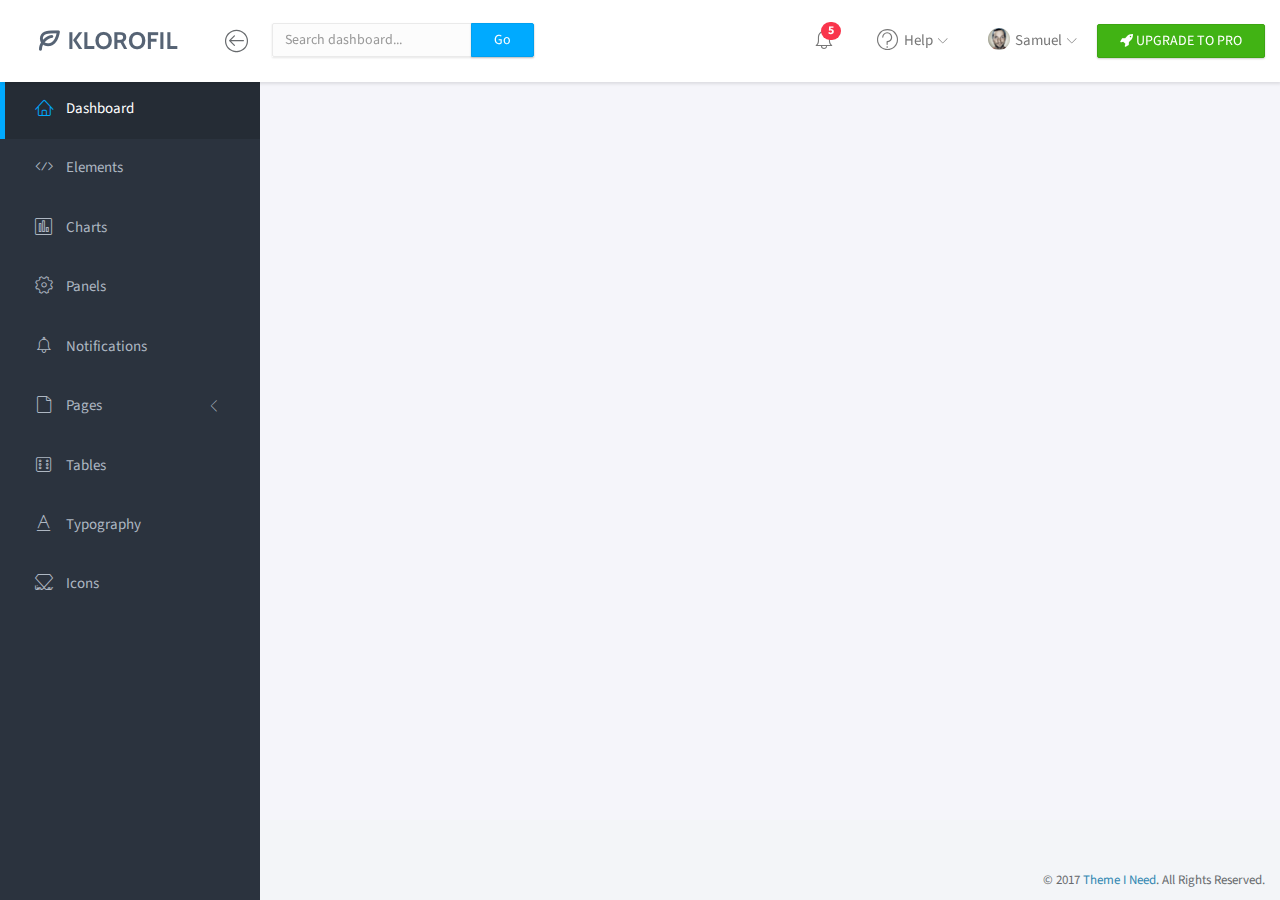
==== index.html @ 4e01cb72 "change temp data" ====
<!doctype html>
<html lang="en">

<head>
	<title>Dashboard | malayu </title>
	<meta charset="utf-8">
	<meta http-equiv="X-UA-Compatible" content="IE=edge,chrome=1">
	<meta name="viewport" content="width=device-width, initial-scale=1.0, maximum-scale=1.0, user-scalable=0">
	<!-- VENDOR CSS -->
	<link rel="stylesheet" href="assets/vendor/bootstrap/css/bootstrap.min.css">
	<link rel="stylesheet" href="assets/vendor/font-awesome/css/font-awesome.min.css">
	<link rel="stylesheet" href="assets/vendor/linearicons/style.css">
	<link rel="stylesheet" href="assets/vendor/chartist/css/chartist-custom.css">
	<!-- MAIN CSS -->
	<link rel="stylesheet" href="assets/css/main.css">
	<!-- FOR DEMO PURPOSES ONLY. You should remove this in your project -->
	<link rel="stylesheet" href="assets/css/demo.css">
	<!-- GOOGLE FONTS -->
	<link href="https://fonts.googleapis.com/css?family=Source+Sans+Pro:300,400,600,700" rel="stylesheet">
	<!-- ICONS -->
	<link rel="apple-touch-icon" sizes="76x76" href="assets/img/apple-icon.png">
	<link rel="icon" type="image/png" sizes="96x96" href="assets/img/favicon.png">
</head>

<body>
	<!-- WRAPPER -->
	<div id="wrapper">
		<!-- NAVBAR -->
		<nav class="navbar navbar-default navbar-fixed-top">
			<div class="brand">
				<a href="index.html"><img src="assets/img/logo-dark.png" alt="Klorofil Logo" class="img-responsive logo"></a>
			</div>
			<div class="container-fluid">
				<div class="navbar-btn">
					<button type="button" class="btn-toggle-fullwidth"><i class="lnr lnr-arrow-left-circle"></i></button>
				</div>
				<form class="navbar-form navbar-left">
					<div class="input-group">
						<input type="text" value="" class="form-control" placeholder="Search dashboard...">
						<span class="input-group-btn"><button type="button" class="btn btn-primary">Go</button></span>
					</div>
				</form>
				<div class="navbar-btn navbar-btn-right">
					<a class="btn btn-success update-pro" href="https://www.themeineed.com/downloads/klorofil-pro-bootstrap-admin-dashboard-template/?utm_source=klorofil&utm_medium=template&utm_campaign=KlorofilPro" title="Upgrade to Pro" target="_blank"><i class="fa fa-rocket"></i> <span>UPGRADE TO PRO</span></a>
				</div>
				<div id="navbar-menu">
					<ul class="nav navbar-nav navbar-right">
						<li class="dropdown">
							<a href="#" class="dropdown-toggle icon-menu" data-toggle="dropdown">
								<i class="lnr lnr-alarm"></i>
								<span class="badge bg-danger">5</span>
							</a>
							<ul class="dropdown-menu notifications">
								<li><a href="#" class="notification-item"><span class="dot bg-warning"></span>System space is almost full</a></li>
								<li><a href="#" class="notification-item"><span class="dot bg-danger"></span>You have 9 unfinished tasks</a></li>
								<li><a href="#" class="notification-item"><span class="dot bg-success"></span>Monthly report is available</a></li>
								<li><a href="#" class="notification-item"><span class="dot bg-warning"></span>Weekly meeting in 1 hour</a></li>
								<li><a href="#" class="notification-item"><span class="dot bg-success"></span>Your request has been approved</a></li>
								<li><a href="#" class="more">See all notifications</a></li>
							</ul>
						</li>
						<li class="dropdown">
							<a href="#" class="dropdown-toggle" data-toggle="dropdown"><i class="lnr lnr-question-circle"></i> <span>Help</span> <i class="icon-submenu lnr lnr-chevron-down"></i></a>
							<ul class="dropdown-menu">
								<li><a href="#">Basic Use</a></li>
								<li><a href="#">Working With Data</a></li>
								<li><a href="#">Security</a></li>
								<li><a href="#">Troubleshooting</a></li>
							</ul>
						</li>
						<li class="dropdown">
							<a href="#" class="dropdown-toggle" data-toggle="dropdown"><img src="assets/img/user.png" class="img-circle" alt="Avatar"> <span>Samuel</span> <i class="icon-submenu lnr lnr-chevron-down"></i></a>
							<ul class="dropdown-menu">
								<li><a href="#"><i class="lnr lnr-user"></i> <span>My Profile</span></a></li>
								<li><a href="#"><i class="lnr lnr-envelope"></i> <span>Message</span></a></li>
								<li><a href="#"><i class="lnr lnr-cog"></i> <span>Settings</span></a></li>
								<li><a href="#"><i class="lnr lnr-exit"></i> <span>Logout</span></a></li>
							</ul>
						</li>
						<!-- <li>
							<a class="update-pro" href="https://www.themeineed.com/downloads/klorofil-pro-bootstrap-admin-dashboard-template/?utm_source=klorofil&utm_medium=template&utm_campaign=KlorofilPro" title="Upgrade to Pro" target="_blank"><i class="fa fa-rocket"></i> <span>UPGRADE TO PRO</span></a>
						</li> -->
					</ul>
				</div>
			</div>
		</nav>
		<!-- END NAVBAR -->
		<!-- LEFT SIDEBAR -->
		<div id="sidebar-nav" class="sidebar">
			<div class="sidebar-scroll">
				<nav>
					<ul class="nav">
						<li><a href="index.html" class="active"><i class="lnr lnr-home"></i> <span>Dashboard</span></a></li>
						<li><a href="elements.html" class=""><i class="lnr lnr-code"></i> <span>Elements</span></a></li>
						<li><a href="charts.html" class=""><i class="lnr lnr-chart-bars"></i> <span>Charts</span></a></li>
						<li><a href="panels.html" class=""><i class="lnr lnr-cog"></i> <span>Panels</span></a></li>
						<li><a href="notifications.html" class=""><i class="lnr lnr-alarm"></i> <span>Notifications</span></a></li>
						<li>
							<a href="#subPages" data-toggle="collapse" class="collapsed"><i class="lnr lnr-file-empty"></i> <span>Pages</span> <i class="icon-submenu lnr lnr-chevron-left"></i></a>
							<div id="subPages" class="collapse ">
								<ul class="nav">
									<li><a href="page-profile.html" class="">Profile</a></li>
									<li><a href="page-login.html" class="">Login</a></li>
									<li><a href="page-lockscreen.html" class="">Lockscreen</a></li>
								</ul>
							</div>
						</li>
						<li><a href="tables.html" class=""><i class="lnr lnr-dice"></i> <span>Tables</span></a></li>
						<li><a href="typography.html" class=""><i class="lnr lnr-text-format"></i> <span>Typography</span></a></li>
						<li><a href="icons.html" class=""><i class="lnr lnr-linearicons"></i> <span>Icons</span></a></li>
					</ul>
				</nav>
			</div>
		</div>
		<!-- END LEFT SIDEBAR -->
		<!-- MAIN -->
		<div class="main">
			<!-- MAIN CONTENT -->
			<div class="main-content">
				<div class="container-fluid">
					<div id="container" style="min-width: 310px; height: 50vh; margin: 0 auto"></div>
					<!-- OVERVIEW -->
					<!-- <div class="panel panel-headline">
						<div class="panel-heading">
							<h3 class="panel-title">Weekly Overview</h3>
							<p class="panel-subtitle">Period: Oct 14, 2016 - Oct 21, 2016</p>
						</div>
						<div class="panel-body">
							<div class="row">
								<div class="col-md-3">
									<div class="metric">
										<span class="icon"><i class="fa fa-download"></i></span>
										<p>
											<span class="number">1,252</span>
											<span class="title">Downloads</span>
										</p>
									</div>
								</div>
								<div class="col-md-3">
									<div class="metric">
										<span class="icon"><i class="fa fa-shopping-bag"></i></span>
										<p>
											<span class="number">203</span>
											<span class="title">Sales</span>
										</p>
									</div>
								</div>
								<div class="col-md-3">
									<div class="metric">
										<span class="icon"><i class="fa fa-eye"></i></span>
										<p>
											<span class="number">274,678</span>
											<span class="title">Visits</span>
										</p>
									</div>
								</div>
								<div class="col-md-3">
									<div class="metric">
										<span class="icon"><i class="fa fa-bar-chart"></i></span>
										<p>
											<span class="number">35%</span>
											<span class="title">Conversions</span>
										</p>
									</div>
								</div>
							</div>
							<div class="row">
								<div class="col-md-9">
									<div id="headline-chart" class="ct-chart"></div>
								</div>
								<div class="col-md-3">
									<div class="weekly-summary text-right">
										<span class="number">2,315</span> <span class="percentage"><i class="fa fa-caret-up text-success"></i> 12%</span>
										<span class="info-label">Total Sales</span>
									</div>
									<div class="weekly-summary text-right">
										<span class="number">$5,758</span> <span class="percentage"><i class="fa fa-caret-up text-success"></i> 23%</span>
										<span class="info-label">Monthly Income</span>
									</div>
									<div class="weekly-summary text-right">
										<span class="number">$65,938</span> <span class="percentage"><i class="fa fa-caret-down text-danger"></i> 8%</span>
										<span class="info-label">Total Income</span>
									</div>
								</div>
							</div>
						</div>
					</div> -->
					<!-- END OVERVIEW -->
					<!-- <div class="row">
						<div class="col-md-6"> -->
							<!-- RECENT PURCHASES -->
							<!-- <div class="panel">
								<div class="panel-heading">
									<h3 class="panel-title">Recent Purchases</h3>
									<div class="right">
										<button type="button" class="btn-toggle-collapse"><i class="lnr lnr-chevron-up"></i></button>
										<button type="button" class="btn-remove"><i class="lnr lnr-cross"></i></button>
									</div>
								</div>
								<div class="panel-body no-padding">
									<table class="table table-striped">
										<thead>
											<tr>
												<th>Order No.</th>
												<th>Name</th>
												<th>Amount</th>
												<th>Date &amp; Time</th>
												<th>Status</th>
											</tr>
										</thead>
										<tbody>
											<tr>
												<td><a href="#">763648</a></td>
												<td>Steve</td>
												<td>$122</td>
												<td>Oct 21, 2016</td>
												<td><span class="label label-success">COMPLETED</span></td>
											</tr>
											<tr>
												<td><a href="#">763649</a></td>
												<td>Amber</td>
												<td>$62</td>
												<td>Oct 21, 2016</td>
												<td><span class="label label-warning">PENDING</span></td>
											</tr>
											<tr>
												<td><a href="#">763650</a></td>
												<td>Michael</td>
												<td>$34</td>
												<td>Oct 18, 2016</td>
												<td><span class="label label-danger">FAILED</span></td>
											</tr>
											<tr>
												<td><a href="#">763651</a></td>
												<td>Roger</td>
												<td>$186</td>
												<td>Oct 17, 2016</td>
												<td><span class="label label-success">SUCCESS</span></td>
											</tr>
											<tr>
												<td><a href="#">763652</a></td>
												<td>Smith</td>
												<td>$362</td>
												<td>Oct 16, 2016</td>
												<td><span class="label label-success">SUCCESS</span></td>
											</tr>
										</tbody>
									</table>
								</div>
								<div class="panel-footer">
									<div class="row">
										<div class="col-md-6"><span class="panel-note"><i class="fa fa-clock-o"></i> Last 24 hours</span></div>
										<div class="col-md-6 text-right"><a href="#" class="btn btn-primary">View All Purchases</a></div>
									</div>
								</div>
							</div> -->
							<!-- END RECENT PURCHASES -->
						<!-- </div>
						<div class="col-md-6"> -->
							<!-- MULTI CHARTS -->
							<!-- <div class="panel">
								<div class="panel-heading">
									<h3 class="panel-title">Projection vs. Realization</h3>
									<div class="right">
										<button type="button" class="btn-toggle-collapse"><i class="lnr lnr-chevron-up"></i></button>
										<button type="button" class="btn-remove"><i class="lnr lnr-cross"></i></button>
									</div>
								</div>
								<div class="panel-body">
									<div id="visits-trends-chart" class="ct-chart"></div>
								</div>
							</div> -->
							<!-- END MULTI CHARTS -->
						<!-- </div>
					</div>
					<div class="row">
						<div class="col-md-7"> -->
							<!-- TODO LIST -->
							<!-- <div class="panel">
								<div class="panel-heading">
									<h3 class="panel-title">To-Do List</h3>
									<div class="right">
										<button type="button" class="btn-toggle-collapse"><i class="lnr lnr-chevron-up"></i></button>
										<button type="button" class="btn-remove"><i class="lnr lnr-cross"></i></button>
									</div>
								</div>
								<div class="panel-body">
									<ul class="list-unstyled todo-list">
										<li>
											<label class="control-inline fancy-checkbox">
												<input type="checkbox"><span></span>
											</label>
											<p>
												<span class="title">Restart Server</span>
												<span class="short-description">Dynamically integrate client-centric technologies without cooperative resources.</span>
												<span class="date">Oct 9, 2016</span>
											</p>
											<div class="controls">
												<a href="#"><i class="icon-software icon-software-pencil"></i></a> <a href="#"><i class="icon-arrows icon-arrows-circle-remove"></i></a>
											</div>
										</li>
										<li>
											<label class="control-inline fancy-checkbox">
												<input type="checkbox"><span></span>
											</label>
											<p>
												<span class="title">Retest Upload Scenario</span>
												<span class="short-description">Compellingly implement clicks-and-mortar relationships without highly efficient metrics.</span>
												<span class="date">Oct 23, 2016</span>
											</p>
											<div class="controls">
												<a href="#"><i class="icon-software icon-software-pencil"></i></a> <a href="#"><i class="icon-arrows icon-arrows-circle-remove"></i></a>
											</div>
										</li>
										<li>
											<label class="control-inline fancy-checkbox">
												<input type="checkbox"><span></span>
											</label>
											<p>
												<strong>Functional Spec Meeting</strong>
												<span class="short-description">Monotonectally formulate client-focused core competencies after parallel web-readiness.</span>
												<span class="date">Oct 11, 2016</span>
											</p>
											<div class="controls">
												<a href="#"><i class="icon-software icon-software-pencil"></i></a> <a href="#"><i class="icon-arrows icon-arrows-circle-remove"></i></a>
											</div>
										</li>
									</ul>
								</div>
							</div> -->
							<!-- END TODO LIST -->
						<!-- </div>
						<div class="col-md-5"> -->
							<!-- TIMELINE -->
							<!-- <div class="panel panel-scrolling">
								<div class="panel-heading">
									<h3 class="panel-title">Recent User Activity</h3>
									<div class="right">
										<button type="button" class="btn-toggle-collapse"><i class="lnr lnr-chevron-up"></i></button>
										<button type="button" class="btn-remove"><i class="lnr lnr-cross"></i></button>
									</div>
								</div>
								<div class="panel-body">
									<ul class="list-unstyled activity-list">
										<li>
											<img src="assets/img/user1.png" alt="Avatar" class="img-circle pull-left avatar">
											<p><a href="#">Michael</a> has achieved 80% of his completed tasks <span class="timestamp">20 minutes ago</span></p>
										</li>
										<li>
											<img src="assets/img/user2.png" alt="Avatar" class="img-circle pull-left avatar">
											<p><a href="#">Daniel</a> has been added as a team member to project <a href="#">System Update</a> <span class="timestamp">Yesterday</span></p>
										</li>
										<li>
											<img src="assets/img/user3.png" alt="Avatar" class="img-circle pull-left avatar">
											<p><a href="#">Martha</a> created a new heatmap view <a href="#">Landing Page</a> <span class="timestamp">2 days ago</span></p>
										</li>
										<li>
											<img src="assets/img/user4.png" alt="Avatar" class="img-circle pull-left avatar">
											<p><a href="#">Jane</a> has completed all of the tasks <span class="timestamp">2 days ago</span></p>
										</li>
										<li>
											<img src="assets/img/user5.png" alt="Avatar" class="img-circle pull-left avatar">
											<p><a href="#">Jason</a> started a discussion about <a href="#">Weekly Meeting</a> <span class="timestamp">3 days ago</span></p>
										</li>
									</ul>
									<button type="button" class="btn btn-primary btn-bottom center-block">Load More</button>
								</div>
							</div> -->
							<!-- END TIMELINE -->
						<!-- </div>
					</div>
					<div class="row">
						<div class="col-md-4"> -->
							<!-- TASKS -->
							<!-- <div class="panel">
								<div class="panel-heading">
									<h3 class="panel-title">My Tasks</h3>
									<div class="right">
										<button type="button" class="btn-toggle-collapse"><i class="lnr lnr-chevron-up"></i></button>
										<button type="button" class="btn-remove"><i class="lnr lnr-cross"></i></button>
									</div>
								</div>
								<div class="panel-body">
									<ul class="list-unstyled task-list">
										<li>
											<p>Updating Users Settings <span class="label-percent">23%</span></p>
											<div class="progress progress-xs">
												<div class="progress-bar progress-bar-danger" role="progressbar" aria-valuenow="23" aria-valuemin="0" aria-valuemax="100" style="width:23%">
													<span class="sr-only">23% Complete</span>
												</div>
											</div>
										</li>
										<li>
											<p>Load &amp; Stress Test <span class="label-percent">80%</span></p>
											<div class="progress progress-xs">
												<div class="progress-bar progress-bar-success" role="progressbar" aria-valuenow="80" aria-valuemin="0" aria-valuemax="100" style="width: 80%">
													<span class="sr-only">80% Complete</span>
												</div>
											</div>
										</li>
										<li>
											<p>Data Duplication Check <span class="label-percent">100%</span></p>
											<div class="progress progress-xs">
												<div class="progress-bar progress-bar-success" role="progressbar" aria-valuenow="100" aria-valuemin="0" aria-valuemax="100" style="width: 100%">
													<span class="sr-only">Success</span>
												</div>
											</div>
										</li>
										<li>
											<p>Server Check <span class="label-percent">45%</span></p>
											<div class="progress progress-xs">
												<div class="progress-bar progress-bar-warning" role="progressbar" aria-valuenow="45" aria-valuemin="0" aria-valuemax="100" style="width: 45%">
													<span class="sr-only">45% Complete</span>
												</div>
											</div>
										</li>
										<li>
											<p>Mobile App Development <span class="label-percent">10%</span></p>
											<div class="progress progress-xs">
												<div class="progress-bar progress-bar-danger" role="progressbar" aria-valuenow="10" aria-valuemin="0" aria-valuemax="100" style="width: 10%">
													<span class="sr-only">10% Complete</span>
												</div>
											</div>
										</li>
									</ul>
								</div>
							</div> -->
							<!-- END TASKS -->
						<!-- </div>
						<div class="col-md-4"> -->
							<!-- VISIT CHART -->
							<!-- <div class="panel">
								<div class="panel-heading">
									<h3 class="panel-title">Website Visits</h3>
									<div class="right">
										<button type="button" class="btn-toggle-collapse"><i class="lnr lnr-chevron-up"></i></button>
										<button type="button" class="btn-remove"><i class="lnr lnr-cross"></i></button>
									</div>
								</div>
								<div class="panel-body">
									<div id="visits-chart" class="ct-chart"></div>
								</div>
							</div> -->
							<!-- END VISIT CHART -->
						<!-- </div>
						<div class="col-md-4"> -->
							<!-- REALTIME CHART -->
							<!-- <div class="panel">
								<div class="panel-heading">
									<h3 class="panel-title">System Load</h3>
									<div class="right">
										<button type="button" class="btn-toggle-collapse"><i class="lnr lnr-chevron-up"></i></button>
										<button type="button" class="btn-remove"><i class="lnr lnr-cross"></i></button>
									</div>
								</div>
								<div class="panel-body">
									<div id="system-load" class="easy-pie-chart" data-percent="70">
										<span class="percent">70</span>
									</div>
									<h4>CPU Load</h4>
									<ul class="list-unstyled list-justify">
										<li>High: <span>95%</span></li>
										<li>Average: <span>87%</span></li>
										<li>Low: <span>20%</span></li>
										<li>Threads: <span>996</span></li>
										<li>Processes: <span>259</span></li>
									</ul>
								</div>
							</div> -->
							<!-- END REALTIME CHART -->
						</div>
					</div>
				</div>
			</div>
			<!-- END MAIN CONTENT -->
		</div>
		<!-- END MAIN -->
		<div class="clearfix"></div>
		<footer>
			<div class="container-fluid">
				<p class="copyright">&copy; 2017 <a href="https://www.themeineed.com" target="_blank">Theme I Need</a>. All Rights Reserved.</p>
			</div>
		</footer>
	</div>
	<!-- END WRAPPER -->
	<!-- Javascript -->
	<script src="assets/vendor/jquery/jquery.min.js"></script>
	<script src="assets/vendor/bootstrap/js/bootstrap.min.js"></script>
	<script src="assets/vendor/jquery-slimscroll/jquery.slimscroll.min.js"></script>
	<script src="assets/vendor/jquery.easy-pie-chart/jquery.easypiechart.min.js"></script>
	<script src="assets/vendor/chartist/js/chartist.min.js"></script>
	<script src="assets/scripts/klorofil-common.js"></script>
	<script src="https://code.highcharts.com/highcharts.js"></script>
	<script src="https://code.highcharts.com/modules/series-label.js"></script>
	<script src="https://code.highcharts.com/modules/exporting.js"></script>

	<script>
	$(function() {
		Highcharts.chart('container', {
    title: {
        text: '溫度濕度與銷售量分析'
    },
    xAxis: {
        categories: ['Jan.', 'Feb.', 'Mar.', 'Apr.', 'May','Jun.', 'Jul.', 'Aug.', 'Sep.', 'Oct','Nov.', 'Dec.']
    },
    labels: {
        items: [{
            //html: 'Total fruit consumption',
            style: {
                left: '50px',
                top: '18px',
                color: (Highcharts.theme && Highcharts.theme.textColor) || 'black'
            }
        }]
    },
    series: [{
        type: 'column',
        name: '冷氣',
        data: [23, 25, 28, 31, 36, 47, 60, 53, 44, 32, 20, 13]
    }, {
        type: 'column',
        name: '除濕機',
        data: [65, 58, 45, 32, 21, 12, 8, 9, 36, 46, 56, 63]
    }, {
        type: 'column',
        name: '電風扇',
        data: [18, 25, 31, 37, 47, 59, 50, 49, 38, 26, 12, 8]
    }, {
        type: 'spline',
        name: '溫度',
        data: [16.1, 17.5, 21.5, 25.9, 27.2, 29.7, 34.6, 29.2, 27.4, 24.5, 21.5, 17.9],
				tooltip: {
            valueSuffix: '°C'
        },
        marker: {
            lineWidth: 2,
            lineColor: Highcharts.getOptions().colors[3],
            fillColor: 'white'
					}
		}, {
					type: 'spline',
					name: '濕度',
					data: [89.5, 83.6, 85.5, 77.8, 76.6, 72.3, 70.0, 67.1, 73.8, 79.3, 83.4, 86.4],
					tooltip: {
            valueSuffix: '%'
        },
					marker: {
							lineWidth: 2,
							lineColor: Highcharts.getOptions().colors[4],
							fillColor: 'white'
        }

    // }, {
    //     type: 'pie',
    //     name: 'Total consumption',
    //     data: [{
    //         name: 'Jane',
    //         y: 13,
    //         color: Highcharts.getOptions().colors[0] // Jane's color
    //     }, {
    //         name: 'John',
    //         y: 23,
    //         color: Highcharts.getOptions().colors[1] // John's color
    //     }, {
    //         name: 'Joe',
    //         y: 19,
    //         color: Highcharts.getOptions().colors[2] // Joe's color
    //     }],
    //     center: [100, 80],
    //     size: 100,
    //     showInLegend: false,
    //     dataLabels: {
    //         enabled: false
    //     }
    }]
});



		// var data, options;
    //
		// // headline charts
		// data = {
		// 	labels: ['Mon', 'Tue', 'Wed', 'Thu', 'Fri', 'Sat', 'Sun'],
		// 	series: [
		// 		[23, 29, 24, 40, 25, 24, 35],
		// 		[14, 25, 18, 34, 29, 38, 44],
		// 	]
		// };
    //
		// options = {
		// 	height: 300,
		// 	showArea: true,
		// 	showLine: false,
		// 	showPoint: false,
		// 	fullWidth: true,
		// 	axisX: {
		// 		showGrid: false
		// 	},
		// 	lineSmooth: false,
		// };
    //
		// new Chartist.Line('#headline-chart', data, options);
    //
    //
		// // visits trend charts
		// data = {
		// 	labels: ['Jan', 'Feb', 'Mar', 'Apr', 'May', 'Jun', 'Jul', 'Aug', 'Sep', 'Oct', 'Nov', 'Dec'],
		// 	series: [{
		// 		name: 'series-real',
		// 		data: [200, 380, 350, 320, 410, 450, 570, 400, 555, 620, 750, 900],
		// 	}, {
		// 		name: 'series-projection',
		// 		data: [240, 350, 360, 380, 400, 450, 480, 523, 555, 600, 700, 800],
		// 	}]
		// };
    //
		// options = {
		// 	fullWidth: true,
		// 	lineSmooth: false,
		// 	height: "270px",
		// 	low: 0,
		// 	high: 'auto',
		// 	series: {
		// 		'series-projection': {
		// 			showArea: true,
		// 			showPoint: false,
		// 			showLine: false
		// 		},
		// 	},
		// 	axisX: {
		// 		showGrid: false,
    //
		// 	},
		// 	axisY: {
		// 		showGrid: false,
		// 		onlyInteger: true,
		// 		offset: 0,
		// 	},
		// 	chartPadding: {
		// 		left: 20,
		// 		right: 20
		// 	}
		// };
    //
		// new Chartist.Line('#visits-trends-chart', data, options);
    //
    //
		// // visits chart
		// data = {
		// 	labels: ['Mon', 'Tue', 'Wed', 'Thu', 'Fri', 'Sat', 'Sun'],
		// 	series: [
		// 		[6384, 6342, 5437, 2764, 3958, 5068, 7654]
		// 	]
		// };
    //
		// options = {
		// 	height: 300,
		// 	axisX: {
		// 		showGrid: false
		// 	},
		// };
    //
		// new Chartist.Bar('#visits-chart', data, options);
    //
    //
		// // real-time pie chart
		// var sysLoad = $('#system-load').easyPieChart({
		// 	size: 130,
		// 	barColor: function(percent) {
		// 		return "rgb(" + Math.round(200 * percent / 100) + ", " + Math.round(200 * (1.1 - percent / 100)) + ", 0)";
		// 	},
		// 	trackColor: 'rgba(245, 245, 245, 0.8)',
		// 	scaleColor: false,
		// 	lineWidth: 5,
		// 	lineCap: "square",
		// 	animate: 800
		// });
    //
		// var updateInterval = 3000; // in milliseconds
    //
		// setInterval(function() {
		// 	var randomVal;
		// 	randomVal = getRandomInt(0, 100);
    //
		// 	sysLoad.data('easyPieChart').update(randomVal);
		// 	sysLoad.find('.percent').text(randomVal);
		// }, updateInterval);
    //
		// function getRandomInt(min, max) {
		// 	return Math.floor(Math.random() * (max - min + 1)) + min;
		// }

	});
	</script>
</body>

</html>
---- assets/vendor/linearicons/style.css ----
@font-face {
	font-family: 'Linearicons-Free';
	src:url('fonts/Linearicons-Free.eot?w118d');
	src:url('fonts/Linearicons-Free.eot?#iefixw118d') format('embedded-opentype'),
		url('fonts/Linearicons-Free.woff2?w118d') format('woff2'),
		url('fonts/Linearicons-Free.woff?w118d') format('woff'),
		url('fonts/Linearicons-Free.ttf?w118d') format('truetype'),
		url('fonts/Linearicons-Free.svg?w118d#Linearicons-Free') format('svg');
	font-weight: normal;
	font-style: normal;
}

.lnr {
	font-family: 'Linearicons-Free';
	speak: none;
	font-style: normal;
	font-weight: normal;
	font-variant: normal;
	text-transform: none;
	line-height: 1;

	/* Better Font Rendering =========== */
	-webkit-font-smoothing: antialiased;
	-moz-osx-font-smoothing: grayscale;
}

.lnr-home:before {
	content: "\e800";
}
.lnr-apartment:before {
	content: "\e801";
}
.lnr-pencil:before {
	content: "\e802";
}
.lnr-magic-wand:before {
	content: "\e803";
}
.lnr-drop:before {
	content: "\e804";
}
.lnr-lighter:before {
	content: "\e805";
}
.lnr-poop:before {
	content: "\e806";
}
.lnr-sun:before {
	content: "\e807";
}
.lnr-moon:before {
	content: "\e808";
}
.lnr-cloud:before {
	content: "\e809";
}
.lnr-cloud-upload:before {
	content: "\e80a";
}
.lnr-cloud-download:before {
	content: "\e80b";
}
.lnr-cloud-sync:before {
	content: "\e80c";
}
.lnr-cloud-check:before {
	content: "\e80d";
}
.lnr-database:before {
	content: "\e80e";
}
.lnr-lock:before {
	content: "\e80f";
}
.lnr-cog:before {
	content: "\e810";
}
.lnr-trash:before {
	content: "\e811";
}
.lnr-dice:before {
	content: "\e812";
}
.lnr-heart:before {
	content: "\e813";
}
.lnr-star:before {
	content: "\e814";
}
.lnr-star-half:before {
	content: "\e815";
}
.lnr-star-empty:before {
	content: "\e816";
}
.lnr-flag:before {
	content: "\e817";
}
.lnr-envelope:before {
	content: "\e818";
}
.lnr-paperclip:before {
	content: "\e819";
}
.lnr-inbox:before {
	content: "\e81a";
}
.lnr-eye:before {
	content: "\e81b";
}
.lnr-printer:before {
	content: "\e81c";
}
.lnr-file-empty:before {
	content: "\e81d";
}
.lnr-file-add:before {
	content: "\e81e";
}
.lnr-enter:before {
	content: "\e81f";
}
.lnr-exit:before {
	content: "\e820";
}
.lnr-graduation-hat:before {
	content: "\e821";
}
.lnr-license:before {
	content: "\e822";
}
.lnr-music-note:before {
	content: "\e823";
}
.lnr-film-play:before {
	content: "\e824";
}
.lnr-camera-video:before {
	content: "\e825";
}
.lnr-camera:before {
	content: "\e826";
}
.lnr-picture:before {
	content: "\e827";
}
.lnr-book:before {
	content: "\e828";
}
.lnr-bookmark:before {
	content: "\e829";
}
.lnr-user:before {
	content: "\e82a";
}
.lnr-users:before {
	content: "\e82b";
}
.lnr-shirt:before {
	content: "\e82c";
}
.lnr-store:before {
	content: "\e82d";
}
.lnr-cart:before {
	content: "\e82e";
}
.lnr-tag:before {
	content: "\e82f";
}
.lnr-phone-handset:before {
	content: "\e830";
}
.lnr-phone:before {
	content: "\e831";
}
.lnr-pushpin:before {
	content: "\e832";
}
.lnr-map-marker:before {
	content: "\e833";
}
.lnr-map:before {
	content: "\e834";
}
.lnr-location:before {
	content: "\e835";
}
.lnr-calendar-full:before {
	content: "\e836";
}
.lnr-keyboard:before {
	content: "\e837";
}
.lnr-spell-check:before {
	content: "\e838";
}
.lnr-screen:before {
	content: "\e839";
}
.lnr-smartphone:before {
	content: "\e83a";
}
.lnr-tablet:before {
	content: "\e83b";
}
.lnr-laptop:before {
	content: "\e83c";
}
.lnr-laptop-phone:before {
	content: "\e83d";
}
.lnr-power-switch:before {
	content: "\e83e";
}
.lnr-bubble:before {
	content: "\e83f";
}
.lnr-heart-pulse:before {
	content: "\e840";
}
.lnr-construction:before {
	content: "\e841";
}
.lnr-pie-chart:before {
	content: "\e842";
}
.lnr-chart-bars:before {
	content: "\e843";
}
.lnr-gift:before {
	content: "\e844";
}
.lnr-diamond:before {
	content: "\e845";
}
.lnr-linearicons:before {
	content: "\e846";
}
.lnr-dinner:before {
	content: "\e847";
}
.lnr-coffee-cup:before {
	content: "\e848";
}
.lnr-leaf:before {
	content: "\e849";
}
.lnr-paw:before {
	content: "\e84a";
}
.lnr-rocket:before {
	content: "\e84b";
}
.lnr-briefcase:before {
	content: "\e84c";
}
.lnr-bus:before {
	content: "\e84d";
}
.lnr-car:before {
	content: "\e84e";
}
.lnr-train:before {
	content: "\e84f";
}
.lnr-bicycle:before {
	content: "\e850";
}
.lnr-wheelchair:before {
	content: "\e851";
}
.lnr-select:before {
	content: "\e852";
}
.lnr-earth:before {
	content: "\e853";
}
.lnr-smile:before {
	content: "\e854";
}
.lnr-sad:before {
	content: "\e855";
}
.lnr-neutral:before {
	content: "\e856";
}
.lnr-mustache:before {
	content: "\e857";
}
.lnr-alarm:before {
	content: "\e858";
}
.lnr-bullhorn:before {
	content: "\e859";
}
.lnr-volume-high:before {
	content: "\e85a";
}
.lnr-volume-medium:before {
	content: "\e85b";
}
.lnr-volume-low:before {
	content: "\e85c";
}
.lnr-volume:before {
	content: "\e85d";
}
.lnr-mic:before {
	content: "\e85e";
}
.lnr-hourglass:before {
	content: "\e85f";
}
.lnr-undo:before {
	content: "\e860";
}
.lnr-redo:before {
	content: "\e861";
}
.lnr-sync:before {
	content: "\e862";
}
.lnr-history:before {
	content: "\e863";
}
.lnr-clock:before {
	content: "\e864";
}
.lnr-download:before {
	content: "\e865";
}
.lnr-upload:before {
	content: "\e866";
}
.lnr-enter-down:before {
	content: "\e867";
}
.lnr-exit-up:before {
	content: "\e868";
}
.lnr-bug:before {
	content: "\e869";
}
.lnr-code:before {
	content: "\e86a";
}
.lnr-link:before {
	content: "\e86b";
}
.lnr-unlink:before {
	content: "\e86c";
}
.lnr-thumbs-up:before {
	content: "\e86d";
}
.lnr-thumbs-down:before {
	content: "\e86e";
}
.lnr-magnifier:before {
	content: "\e86f";
}
.lnr-cross:before {
	content: "\e870";
}
.lnr-menu:before {
	content: "\e871";
}
.lnr-list:before {
	content: "\e872";
}
.lnr-chevron-up:before {
	content: "\e873";
}
.lnr-chevron-down:before {
	content: "\e874";
}
.lnr-chevron-left:before {
	content: "\e875";
}
.lnr-chevron-right:before {
	content: "\e876";
}
.lnr-arrow-up:before {
	content: "\e877";
}
.lnr-arrow-down:before {
	content: "\e878";
}
.lnr-arrow-left:before {
	content: "\e879";
}
.lnr-arrow-right:before {
	content: "\e87a";
}
.lnr-move:before {
	content: "\e87b";
}
.lnr-warning:before {
	content: "\e87c";
}
.lnr-question-circle:before {
	content: "\e87d";
}
.lnr-menu-circle:before {
	content: "\e87e";
}
.lnr-checkmark-circle:before {
	content: "\e87f";
}
.lnr-cross-circle:before {
	content: "\e880";
}
.lnr-plus-circle:before {
	content: "\e881";
}
.lnr-circle-minus:before {
	content: "\e882";
}
.lnr-arrow-up-circle:before {
	content: "\e883";
}
.lnr-arrow-down-circle:before {
	content: "\e884";
}
.lnr-arrow-left-circle:before {
	content: "\e885";
}
.lnr-arrow-right-circle:before {
	content: "\e886";
}
.lnr-chevron-up-circle:before {
	content: "\e887";
}
.lnr-chevron-down-circle:before {
	content: "\e888";
}
.lnr-chevron-left-circle:before {
	content: "\e889";
}
.lnr-chevron-right-circle:before {
	content: "\e88a";
}
.lnr-crop:before {
	content: "\e88b";
}
.lnr-frame-expand:before {
	content: "\e88c";
}
.lnr-frame-contract:before {
	content: "\e88d";
}
.lnr-layers:before {
	content: "\e88e";
}
.lnr-funnel:before {
	content: "\e88f";
}
.lnr-text-format:before {
	content: "\e890";
}
.lnr-text-format-remove:before {
	content: "\e891";
}
.lnr-text-size:before {
	content: "\e892";
}
.lnr-bold:before {
	content: "\e893";
}
.lnr-italic:before {
	content: "\e894";
}
.lnr-underline:before {
	content: "\e895";
}
.lnr-strikethrough:before {
	content: "\e896";
}
.lnr-highlight:before {
	content: "\e897";
}
.lnr-text-align-left:before {
	content: "\e898";
}
.lnr-text-align-center:before {
	content: "\e899";
}
.lnr-text-align-right:before {
	content: "\e89a";
}
.lnr-text-align-justify:before {
	content: "\e89b";
}
.lnr-line-spacing:before {
	content: "\e89c";
}
.lnr-indent-increase:before {
	content: "\e89d";
}
.lnr-indent-decrease:before {
	content: "\e89e";
}
.lnr-pilcrow:before {
	content: "\e89f";
}
.lnr-direction-ltr:before {
	content: "\e8a0";
}
.lnr-direction-rtl:before {
	content: "\e8a1";
}
.lnr-page-break:before {
	content: "\e8a2";
}
.lnr-sort-alpha-asc:before {
	content: "\e8a3";
}
.lnr-sort-amount-asc:before {
	content: "\e8a4";
}
.lnr-hand:before {
	content: "\e8a5";
}
.lnr-pointer-up:before {
	content: "\e8a6";
}
.lnr-pointer-right:before {
	content: "\e8a7";
}
.lnr-pointer-down:before {
	content: "\e8a8";
}
.lnr-pointer-left:before {
	content: "\e8a9";
}
---- assets/vendor/chartist/css/chartist-custom.css ----
.ct-label {
  fill: #676a6d;
  color: #676a6d;
  font-size: 1.2rem;
  line-height: 1; }

.ct-chart-line .ct-label,
.ct-chart-bar .ct-label {
  display: block;
  display: -webkit-box;
  display: -moz-box;
  display: -ms-flexbox;
  display: -webkit-flex;
  display: flex; }

.ct-chart-pie .ct-label,
.ct-chart-donut .ct-label {
  dominant-baseline: central; }

.ct-label.ct-horizontal.ct-start {
  -webkit-box-align: flex-end;
  -webkit-align-items: flex-end;
  -ms-flex-align: flex-end;
  align-items: flex-end;
  -webkit-box-pack: flex-start;
  -webkit-justify-content: flex-start;
  -ms-flex-pack: flex-start;
  justify-content: flex-start;
  text-align: left;
  text-anchor: start; }

.ct-label.ct-horizontal.ct-end {
  -webkit-box-align: flex-start;
  -webkit-align-items: flex-start;
  -ms-flex-align: flex-start;
  align-items: flex-start;
  -webkit-box-pack: flex-start;
  -webkit-justify-content: flex-start;
  -ms-flex-pack: flex-start;
  justify-content: flex-start;
  text-align: left;
  text-anchor: start; }

.ct-label.ct-vertical.ct-start {
  -webkit-box-align: flex-end;
  -webkit-align-items: flex-end;
  -ms-flex-align: flex-end;
  align-items: flex-end;
  -webkit-box-pack: flex-end;
  -webkit-justify-content: flex-end;
  -ms-flex-pack: flex-end;
  justify-content: flex-end;
  text-align: right;
  text-anchor: end; }

.ct-label.ct-vertical.ct-end {
  -webkit-box-align: flex-end;
  -webkit-align-items: flex-end;
  -ms-flex-align: flex-end;
  align-items: flex-end;
  -webkit-box-pack: flex-start;
  -webkit-justify-content: flex-start;
  -ms-flex-pack: flex-start;
  justify-content: flex-start;
  text-align: left;
  text-anchor: start; }

.ct-chart-bar .ct-label.ct-horizontal.ct-start {
  -webkit-box-align: flex-end;
  -webkit-align-items: flex-end;
  -ms-flex-align: flex-end;
  align-items: flex-end;
  -webkit-box-pack: center;
  -webkit-justify-content: center;
  -ms-flex-pack: center;
  justify-content: center;
  text-align: center;
  text-anchor: start; }

.ct-chart-bar .ct-label.ct-horizontal.ct-end {
  -webkit-box-align: flex-start;
  -webkit-align-items: flex-start;
  -ms-flex-align: flex-start;
  align-items: flex-start;
  -webkit-box-pack: center;
  -webkit-justify-content: center;
  -ms-flex-pack: center;
  justify-content: center;
  text-align: center;
  text-anchor: start; }

.ct-chart-bar.ct-horizontal-bars .ct-label.ct-horizontal.ct-start {
  -webkit-box-align: flex-end;
  -webkit-align-items: flex-end;
  -ms-flex-align: flex-end;
  align-items: flex-end;
  -webkit-box-pack: flex-start;
  -webkit-justify-content: flex-start;
  -ms-flex-pack: flex-start;
  justify-content: flex-start;
  text-align: left;
  text-anchor: start; }

.ct-chart-bar.ct-horizontal-bars .ct-label.ct-horizontal.ct-end {
  -webkit-box-align: flex-start;
  -webkit-align-items: flex-start;
  -ms-flex-align: flex-start;
  align-items: flex-start;
  -webkit-box-pack: flex-start;
  -webkit-justify-content: flex-start;
  -ms-flex-pack: flex-start;
  justify-content: flex-start;
  text-align: left;
  text-anchor: start; }

.ct-chart-bar.ct-horizontal-bars .ct-label.ct-vertical.ct-start {
  -webkit-box-align: center;
  -webkit-align-items: center;
  -ms-flex-align: center;
  align-items: center;
  -webkit-box-pack: flex-end;
  -webkit-justify-content: flex-end;
  -ms-flex-pack: flex-end;
  justify-content: flex-end;
  text-align: right;
  text-anchor: end; }

.ct-chart-bar.ct-horizontal-bars .ct-label.ct-vertical.ct-end {
  -webkit-box-align: center;
  -webkit-align-items: center;
  -ms-flex-align: center;
  align-items: center;
  -webkit-box-pack: flex-start;
  -webkit-justify-content: flex-start;
  -ms-flex-pack: flex-start;
  justify-content: flex-start;
  text-align: left;
  text-anchor: end; }

.ct-grid {
  stroke: rgba(0, 0, 0, 0.2);
  stroke-width: 1px;
  stroke-dasharray: 2px; }

.ct-grid-background {
  fill: none; }

.ct-point {
  stroke-width: 8px;
  stroke-linecap: round; }

.ct-line {
  fill: none;
  stroke-width: 3px; }

.ct-area {
  stroke: none;
  fill-opacity: 0.3; }

.ct-bar {
  fill: none;
  stroke-width: 10px; }

.ct-slice-donut {
  fill: none;
  stroke-width: 60px; }

.ct-series-a .ct-point, .ct-series-a .ct-line, .ct-series-a .ct-bar, .ct-series-a .ct-slice-donut {
  stroke: #028fd0; }

.ct-series-a .ct-slice-pie, .ct-series-a .ct-area {
  fill: #028fd0; }

.ct-series-b .ct-point, .ct-series-b .ct-line, .ct-series-b .ct-bar, .ct-series-b .ct-slice-donut {
  stroke: #83c6ea; }

.ct-series-b .ct-slice-pie, .ct-series-b .ct-area {
  fill: #83c6ea; }

.ct-series-c .ct-point, .ct-series-c .ct-line, .ct-series-c .ct-bar, .ct-series-c .ct-slice-donut {
  stroke: #f4c63d; }

.ct-series-c .ct-slice-pie, .ct-series-c .ct-area {
  fill: #f4c63d; }

.ct-series-d .ct-point, .ct-series-d .ct-line, .ct-series-d .ct-bar, .ct-series-d .ct-slice-donut {
  stroke: #d17905; }

.ct-series-d .ct-slice-pie, .ct-series-d .ct-area {
  fill: #d17905; }

.ct-series-e .ct-point, .ct-series-e .ct-line, .ct-series-e .ct-bar, .ct-series-e .ct-slice-donut {
  stroke: #453d3f; }

.ct-series-e .ct-slice-pie, .ct-series-e .ct-area {
  fill: #453d3f; }

.ct-series-f .ct-point, .ct-series-f .ct-line, .ct-series-f .ct-bar, .ct-series-f .ct-slice-donut {
  stroke: #59922b; }

.ct-series-f .ct-slice-pie, .ct-series-f .ct-area {
  fill: #59922b; }

.ct-series-g .ct-point, .ct-series-g .ct-line, .ct-series-g .ct-bar, .ct-series-g .ct-slice-donut {
  stroke: #0544d3; }

.ct-series-g .ct-slice-pie, .ct-series-g .ct-area {
  fill: #0544d3; }

.ct-series-h .ct-point, .ct-series-h .ct-line, .ct-series-h .ct-bar, .ct-series-h .ct-slice-donut {
  stroke: #6b0392; }

.ct-series-h .ct-slice-pie, .ct-series-h .ct-area {
  fill: #6b0392; }

.ct-series-i .ct-point, .ct-series-i .ct-line, .ct-series-i .ct-bar, .ct-series-i .ct-slice-donut {
  stroke: #f05b4f; }

.ct-series-i .ct-slice-pie, .ct-series-i .ct-area {
  fill: #f05b4f; }

.ct-series-j .ct-point, .ct-series-j .ct-line, .ct-series-j .ct-bar, .ct-series-j .ct-slice-donut {
  stroke: #dda458; }

.ct-series-j .ct-slice-pie, .ct-series-j .ct-area {
  fill: #dda458; }

.ct-series-k .ct-point, .ct-series-k .ct-line, .ct-series-k .ct-bar, .ct-series-k .ct-slice-donut {
  stroke: #eacf7d; }

.ct-series-k .ct-slice-pie, .ct-series-k .ct-area {
  fill: #eacf7d; }

.ct-series-l .ct-point, .ct-series-l .ct-line, .ct-series-l .ct-bar, .ct-series-l .ct-slice-donut {
  stroke: #86797d; }

.ct-series-l .ct-slice-pie, .ct-series-l .ct-area {
  fill: #86797d; }

.ct-series-m .ct-point, .ct-series-m .ct-line, .ct-series-m .ct-bar, .ct-series-m .ct-slice-donut {
  stroke: #b2c326; }

.ct-series-m .ct-slice-pie, .ct-series-m .ct-area {
  fill: #b2c326; }

.ct-series-n .ct-point, .ct-series-n .ct-line, .ct-series-n .ct-bar, .ct-series-n .ct-slice-donut {
  stroke: #6188e2; }

.ct-series-n .ct-slice-pie, .ct-series-n .ct-area {
  fill: #6188e2; }

.ct-series-o .ct-point, .ct-series-o .ct-line, .ct-series-o .ct-bar, .ct-series-o .ct-slice-donut {
  stroke: #a748ca; }

.ct-series-o .ct-slice-pie, .ct-series-o .ct-area {
  fill: #a748ca; }

.ct-square {
  display: block;
  position: relative;
  width: 100%; }
  .ct-square:before {
    display: block;
    float: left;
    content: "";
    width: 0;
    height: 0;
    padding-bottom: 100%; }
  .ct-square:after {
    content: "";
    display: table;
    clear: both; }
  .ct-square > svg {
    display: block;
    position: absolute;
    top: 0;
    left: 0; }

.ct-minor-second {
  display: block;
  position: relative;
  width: 100%; }
  .ct-minor-second:before {
    display: block;
    float: left;
    content: "";
    width: 0;
    height: 0;
    padding-bottom: 93.75%; }
  .ct-minor-second:after {
    content: "";
    display: table;
    clear: both; }
  .ct-minor-second > svg {
    display: block;
    position: absolute;
    top: 0;
    left: 0; }

.ct-major-second {
  display: block;
  position: relative;
  width: 100%; }
  .ct-major-second:before {
    display: block;
    float: left;
    content: "";
    width: 0;
    height: 0;
    padding-bottom: 88.8888888889%; }
  .ct-major-second:after {
    content: "";
    display: table;
    clear: both; }
  .ct-major-second > svg {
    display: block;
    position: absolute;
    top: 0;
    left: 0; }

.ct-minor-third {
  display: block;
  position: relative;
  width: 100%; }
  .ct-minor-third:before {
    display: block;
    float: left;
    content: "";
    width: 0;
    height: 0;
    padding-bottom: 83.3333333333%; }
  .ct-minor-third:after {
    content: "";
    display: table;
    clear: both; }
  .ct-minor-third > svg {
    display: block;
    position: absolute;
    top: 0;
    left: 0; }

.ct-major-third {
  display: block;
  position: relative;
  width: 100%; }
  .ct-major-third:before {
    display: block;
    float: left;
    content: "";
    width: 0;
    height: 0;
    padding-bottom: 80%; }
  .ct-major-third:after {
    content: "";
    display: table;
    clear: both; }
  .ct-major-third > svg {
    display: block;
    position: absolute;
    top: 0;
    left: 0; }

.ct-perfect-fourth {
  display: block;
  position: relative;
  width: 100%; }
  .ct-perfect-fourth:before {
    display: block;
    float: left;
    content: "";
    width: 0;
    height: 0;
    padding-bottom: 75%; }
  .ct-perfect-fourth:after {
    content: "";
    display: table;
    clear: both; }
  .ct-perfect-fourth > svg {
    display: block;
    position: absolute;
    top: 0;
    left: 0; }

.ct-perfect-fifth {
  display: block;
  position: relative;
  width: 100%; }
  .ct-perfect-fifth:before {
    display: block;
    float: left;
    content: "";
    width: 0;
    height: 0;
    padding-bottom: 66.6666666667%; }
  .ct-perfect-fifth:after {
    content: "";
    display: table;
    clear: both; }
  .ct-perfect-fifth > svg {
    display: block;
    position: absolute;
    top: 0;
    left: 0; }

.ct-minor-sixth {
  display: block;
  position: relative;
  width: 100%; }
  .ct-minor-sixth:before {
    display: block;
    float: left;
    content: "";
    width: 0;
    height: 0;
    padding-bottom: 62.5%; }
  .ct-minor-sixth:after {
    content: "";
    display: table;
    clear: both; }
  .ct-minor-sixth > svg {
    display: block;
    position: absolute;
    top: 0;
    left: 0; }

.ct-golden-section {
  display: block;
  position: relative;
  width: 100%; }
  .ct-golden-section:before {
    display: block;
    float: left;
    content: "";
    width: 0;
    height: 0;
    padding-bottom: 61.804697157%; }
  .ct-golden-section:after {
    content: "";
    display: table;
    clear: both; }
  .ct-golden-section > svg {
    display: block;
    position: absolute;
    top: 0;
    left: 0; }

.ct-major-sixth {
  display: block;
  position: relative;
  width: 100%; }
  .ct-major-sixth:before {
    display: block;
    float: left;
    content: "";
    width: 0;
    height: 0;
    padding-bottom: 60%; }
  .ct-major-sixth:after {
    content: "";
    display: table;
    clear: both; }
  .ct-major-sixth > svg {
    display: block;
    position: absolute;
    top: 0;
    left: 0; }

.ct-minor-seventh {
  display: block;
  position: relative;
  width: 100%; }
  .ct-minor-seventh:before {
    display: block;
    float: left;
    content: "";
    width: 0;
    height: 0;
    padding-bottom: 56.25%; }
  .ct-minor-seventh:after {
    content: "";
    display: table;
    clear: both; }
  .ct-minor-seventh > svg {
    display: block;
    position: absolute;
    top: 0;
    left: 0; }

.ct-major-seventh {
  display: block;
  position: relative;
  width: 100%; }
  .ct-major-seventh:before {
    display: block;
    float: left;
    content: "";
    width: 0;
    height: 0;
    padding-bottom: 53.3333333333%; }
  .ct-major-seventh:after {
    content: "";
    display: table;
    clear: both; }
  .ct-major-seventh > svg {
    display: block;
    position: absolute;
    top: 0;
    left: 0; }

.ct-octave {
  display: block;
  position: relative;
  width: 100%; }
  .ct-octave:before {
    display: block;
    float: left;
    content: "";
    width: 0;
    height: 0;
    padding-bottom: 50%; }
  .ct-octave:after {
    content: "";
    display: table;
    clear: both; }
  .ct-octave > svg {
    display: block;
    position: absolute;
    top: 0;
    left: 0; }

.ct-major-tenth {
  display: block;
  position: relative;
  width: 100%; }
  .ct-major-tenth:before {
    display: block;
    float: left;
    content: "";
    width: 0;
    height: 0;
    padding-bottom: 40%; }
  .ct-major-tenth:after {
    content: "";
    display: table;
    clear: both; }
  .ct-major-tenth > svg {
    display: block;
    position: absolute;
    top: 0;
    left: 0; }

.ct-major-eleventh {
  display: block;
  position: relative;
  width: 100%; }
  .ct-major-eleventh:before {
    display: block;
    float: left;
    content: "";
    width: 0;
    height: 0;
    padding-bottom: 37.5%; }
  .ct-major-eleventh:after {
    content: "";
    display: table;
    clear: both; }
  .ct-major-eleventh > svg {
    display: block;
    position: absolute;
    top: 0;
    left: 0; }

.ct-major-twelfth {
  display: block;
  position: relative;
  width: 100%; }
  .ct-major-twelfth:before {
    display: block;
    float: left;
    content: "";
    width: 0;
    height: 0;
    padding-bottom: 33.3333333333%; }
  .ct-major-twelfth:after {
    content: "";
    display: table;
    clear: both; }
  .ct-major-twelfth > svg {
    display: block;
    position: absolute;
    top: 0;
    left: 0; }

.ct-double-octave {
  display: block;
  position: relative;
  width: 100%; }
  .ct-double-octave:before {
    display: block;
    float: left;
    content: "";
    width: 0;
    height: 0;
    padding-bottom: 25%; }
  .ct-double-octave:after {
    content: "";
    display: table;
    clear: both; }
  .ct-double-octave > svg {
    display: block;
    position: absolute;
    top: 0;
    left: 0; }

/*# sourceMappingURL=chartist-custom.css.map */
---- assets/css/main.css ----
/*	
*	############################################################################################
*	
*	KLOROFIL - Free Bootstrap Dashboard Template
*	---------------------------------------------------------------------
*
*	Version: 	2.0
*	Author: 	The Develovers
*	Website: 	https://www.themeineed.com/
*	Copyright: 	Copyright 2016 The Develovers
*	License: 	Creative Common Attribution 4.0 https://creativecommons.org/licenses/by/4.0/
*	
*	############################################################################################
*/
/********************
 * GENERAL STYLES
 ********************/
html {
  position: relative;
  min-height: 100%; }

body {
  background-color: #F3F5F8;
  font-family: "Source Sans Pro", sans-serif;
  font-size: 15px;
  color: #676a6d; }

a {
  color: #3287B2; }
  a:hover, a:focus {
    color: #3b98c8;
    text-decoration: none; }

th {
  font-weight: 600; }

.page-title {
  margin-top: 0;
  margin-bottom: 30px;
  font-weight: 300; }

footer {
  position: absolute;
  bottom: 0;
  right: 0;
  padding-top: 15px;
  padding-bottom: 10px; }

.copyright {
  margin-bottom: 0;
  text-align: right;
  font-size: 13px; }
  @media screen and (max-width: 767px) {
    .copyright {
      text-align: center;
      position: relative !important; } }

/********************
 * LAYOUT
 ********************/
#wrapper .sidebar {
  -webkit-transition: all 0.3s ease-in-out;
  -moz-transition: all 0.3s ease-in-out;
  -ms-transition: all 0.3s ease-in-out;
  -o-transition: all 0.3s ease-in-out;
  transition: all 0.3s ease-in-out;
  width: 260px;
  height: 100%;
  float: left;
  background-color: #2B333E;
  position: fixed;
  left: 0; }

#wrapper .main {
  -webkit-transition: all 0.3s ease-in-out;
  -moz-transition: all 0.3s ease-in-out;
  -ms-transition: all 0.3s ease-in-out;
  -o-transition: all 0.3s ease-in-out;
  transition: all 0.3s ease-in-out;
  width: calc(100% - 260px);
  left: 0;
  position: relative;
  float: right;
  background-color: #f5f5fa; }

#wrapper #sidebar-nav,
#wrapper .main {
  padding-top: 80px; }

@media screen and (max-width: 767px) {
  #wrapper #sidebar-nav,
  #wrapper .main {
    padding-top: 130px; } }

.layout-fullwidth #wrapper .sidebar {
  left: -260px; }

.layout-fullwidth #wrapper .main {
  width: 100%; }

.layout-fullwidth #wrapper .navbar {
  left: 0 !important; }

.layout-fullwidth #wrapper .btn-toggle-fullwidth {
  color: #00AAFF; }

.offcanvas-active #wrapper .sidebar {
  left: 0; }

.offcanvas-active #wrapper .main {
  width: 100%;
  position: relative;
  left: 260px; }

@media screen and (max-width: 1024px) {
  #wrapper .sidebar {
    left: -260px; }
  #wrapper .main {
    width: 100%; }
  #wrapper .navbar {
    left: 0 !important; }
  #wrapper .btn-toggle-fullwidth {
    color: #00AAFF; }
  .btn-toggle-minified {
    display: none; } }

.main-content {
  padding: 28px 10px; }

.navbar + .main-content {
  padding: 105px 0 28px 5px; }
  @media screen and (max-width: 767px) {
    .navbar + .main-content {
      padding-top: 155px; } }

html.fullscreen-bg,
html.fullscreen-bg body,
html.fullscreen-bg #wrapper {
  height: 100%; }

.vertical-align-wrap {
  position: absolute;
  width: 100%;
  height: 100%;
  display: table; }

.vertical-align-middle {
  display: table-cell;
  vertical-align: middle; }

/********************
 * TOP NAVIGATION
 ********************/
.navbar-default {
  -webkit-transition: all 0.3s ease-in-out;
  -moz-transition: all 0.3s ease-in-out;
  -ms-transition: all 0.3s ease-in-out;
  -o-transition: all 0.3s ease-in-out;
  transition: all 0.3s ease-in-out;
  -moz-box-shadow: 1px 2px 3px rgba(0, 0, 0, 0.1);
  -webkit-box-shadow: 1px 2px 3px rgba(0, 0, 0, 0.1);
  box-shadow: 1px 2px 3px rgba(0, 0, 0, 0.1);
  -webkit-border-radius: 0;
  -moz-border-radius: 0;
  border-radius: 0;
  padding: 0;
  margin: 0;
  border: none;
  background-color: #fff; }
  .navbar-default .navbar-nav > .open > a, .navbar-default .navbar-nav > .open > a:hover, .navbar-default .navbar-nav > .open > a:focus {
    background-color: #fafafa; }
  .navbar-default .navbar-toggle, .navbar-default .navbar-toggle:hover, .navbar-default .navbar-toggle:focus {
    background-color: #f8f8f8; }
  .navbar-default .brand {
    float: left;
    padding: 30px 39px;
    background-color: #fff; }
  @media screen and (max-width: 1024px) {
    .navbar-default .brand {
      padding-left: 30px;
      padding-right: 15px; } }
  @media screen and (max-width: 992px) {
    .navbar-default .brand {
      display: none; } }
  @media screen and (max-width: 640px) {
    .navbar-default #navbar-menu {
      float: right; } }

.navbar-btn {
  float: left;
  padding: 16px 0; }
  .navbar-btn button {
    font-size: 24px;
    padding: 4px 8px;
    line-height: .7;
    border: none;
    background: none;
    outline: none; }
  @media screen and (max-width: 640px) {
    .navbar-btn {
      padding-left: 0; } }

.navbar-btn-right {
  float: right; }

.navbar-form {
  padding: 15px;
  border: 0; }
  .navbar-form input[type="text"] {
    min-width: 200px; }
  @media screen and (max-width: 767px) {
    .navbar-form {
      float: left;
      width: 70%;
      margin-left: 5px;
      margin-right: 5px;
      padding-left: 0;
      padding-right: 0; }
      .navbar-form .input-group {
        width: 70%; }
      .navbar-form input[type="text"] {
        min-width: 150px; } }
  @media screen and (max-width: 640px) {
    .navbar-form {
      display: none; } }

.navbar-nav .icon-menu {
  display: inline-block;
  vertical-align: middle;
  *vertical-align: auto;
  *zoom: 1;
  *display: inline;
  padding-top: 28px;
  padding-bottom: 28px;
  position: relative; }
  .navbar-nav .icon-menu .badge {
    position: absolute;
    top: 22px;
    right: 16px; }

.navbar-nav > li > a {
  padding: 28px 20px; }
  .navbar-nav > li > a > i {
    font-size: 22px;
    margin-right: 2px;
    vertical-align: middle; }
    .navbar-nav > li > a > i.icon-submenu {
      margin-left: 2px;
      margin-right: 0;
      font-size: 10px;
      position: relative;
      top: 2px; }
  .navbar-nav > li > a > span {
    position: relative;
    top: 2px; }
  .navbar-nav > li > a img {
    width: 22px;
    margin-right: 2px; }

.navbar-nav > li > .dropdown-menu {
  padding: 0;
  min-width: 200px; }

.navbar-nav .dropdown-menu {
  border-top: 2px solid #ACB0B5; }

.navbar-nav .dropdown-menu > li > a {
  padding: 10px 20px; }
  .navbar-nav .dropdown-menu > li > a:hover, .navbar-nav .dropdown-menu > li > a:focus {
    background-color: #fafafa; }
  .navbar-nav .dropdown-menu > li > a span,
  .navbar-nav .dropdown-menu > li > a i {
    vertical-align: middle; }

@media screen and (min-width: 768px) {
  .navbar-nav.navbar-right {
    margin-right: 0; } }

@media screen and (max-width: 767px) {
  .navbar-nav {
    width: 100%;
    margin: 0; }
    .navbar-nav > li {
      display: table-cell;
      width: 1%;
      position: inherit;
      text-align: center; }
    .navbar-nav > li > a {
      padding: 15px 20px; }
      .navbar-nav > li > a span:not(.badge),
      .navbar-nav > li > a .icon-submenu {
        display: none; }
    .navbar-nav .open .dropdown-menu {
      -moz-box-shadow: 0 2px 6px rgba(0, 0, 0, 0.08);
      -webkit-box-shadow: 0 2px 6px rgba(0, 0, 0, 0.08);
      box-shadow: 0 2px 6px rgba(0, 0, 0, 0.08);
      position: absolute;
      width: 100%;
      margin-top: 3px;
      background-color: #fff; }
    .navbar-nav .open .dropdown-menu > li > a {
      padding: 10px 15px; }
    .navbar-nav .icon-menu {
      padding-top: 15px;
      padding-bottom: 15px; }
      .navbar-nav .icon-menu .badge {
        top: 10px;
        right: 15px; } }

.navbar-toggle {
  padding: 5px 8px;
  margin: 20px 15px 20px 0; }
  .navbar-toggle .icon-nav {
    font-size: 24px; }

.notification-item .dot {
  -webkit-border-radius: 50%;
  -moz-border-radius: 50%;
  border-radius: 50%;
  display: inline-block;
  vertical-align: middle;
  *vertical-align: auto;
  *zoom: 1;
  *display: inline;
  width: 10px;
  height: 10px;
  content: '';
  margin-right: 8px; }

ul.notifications > li {
  border-bottom: 1px solid #F0F0F0; }
  ul.notifications > li:last-child {
    border-bottom: none; }
  ul.notifications > li > .more {
    padding-top: 12px;
    padding-bottom: 12px;
    text-align: center;
    text-decoration: underline;
    font-weight: 600; }
    ul.notifications > li > .more:hover, ul.notifications > li > .more:focus {
      text-decoration: none; }

.dropdown-menu {
  -moz-box-shadow: 0 2px 6px rgba(0, 0, 0, 0.08);
  -webkit-box-shadow: 0 2px 6px rgba(0, 0, 0, 0.08);
  box-shadow: 0 2px 6px rgba(0, 0, 0, 0.08);
  border-color: #eaeaea; }
  .dropdown-menu > li > a {
    color: #676a6d; }
  .dropdown-menu > li i {
    margin-right: 6px; }
  .dropdown-menu .active > a, .dropdown-menu .active > a:focus, .dropdown-menu .active > a:hover {
    background-color: #00AAFF; }
  .dropdown-menu > .disabled > a, .dropdown-menu > .disabled > a:focus, .dropdown-menu > .disabled > a:hover {
    color: #a3a3a3; }

/********************
 * SIDEBAR NAVIGATION
 ********************/
.sidebar {
  z-index: 9; }
  .sidebar .nav > li > a {
    padding: 18px 30px;
    color: #AEB7C2;
    border-left: 5px solid transparent; }
    .sidebar .nav > li > a:hover, .sidebar .nav > li > a:focus, .sidebar .nav > li > a.active {
      color: #fff;
      background-color: transparent; }
      .sidebar .nav > li > a:hover i, .sidebar .nav > li > a:focus i, .sidebar .nav > li > a.active i {
        color: #00AAFF; }
    .sidebar .nav > li > a:focus, .sidebar .nav > li > a.active {
      background-color: #252c35;
      border-left-color: #00AAFF; }
    .sidebar .nav > li > a[data-toggle="collapse"] .icon-submenu {
      display: inline-block;
      vertical-align: middle;
      *vertical-align: auto;
      *zoom: 1;
      *display: inline;
      -webkit-transition: all 0.2s ease-out;
      -moz-transition: all 0.2s ease-out;
      -ms-transition: all 0.2s ease-out;
      -o-transition: all 0.2s ease-out;
      transition: all 0.2s ease-out;
      float: right;
      position: relative;
      top: 5px;
      font-size: 12px;
      line-height: 1.1;
      -moz-transform: rotate(-90deg);
      -ms-transform: rotate(-90deg);
      -webkit-transform: rotate(-90deg);
      transform: rotate(-90deg); }
    .sidebar .nav > li > a[data-toggle="collapse"].collapsed .icon-submenu {
      -moz-transform: rotate(0deg);
      -ms-transform: rotate(0deg);
      -webkit-transform: rotate(0deg);
      transform: rotate(0deg); }
    .sidebar .nav > li > a .badge {
      font-weight: 400;
      background-color: #F9354C; }
  .sidebar .nav {
    /* submenu */ }
    .sidebar .nav i {
      margin-right: 10px;
      font-size: 18px; }
    .sidebar .nav span {
      -webkit-transition: all 0.3s ease-in-out;
      -moz-transition: all 0.3s ease-in-out;
      -ms-transition: all 0.3s ease-in-out;
      -o-transition: all 0.3s ease-in-out;
      transition: all 0.3s ease-in-out;
      position: relative;
      top: -2px; }
    .sidebar .nav .nav {
      background-color: #252c35; }
      .sidebar .nav .nav > li > a {
        padding-left: 60px;
        padding-top: 10px;
        padding-bottom: 10px; }
        .sidebar .nav .nav > li > a:focus, .sidebar .nav .nav > li > a.active {
          background-color: transparent;
          border-left-color: transparent; }
        .sidebar .nav .nav > li > a.active a {
          color: #fff; }

/********************
 * TYPOGRAPHY
 ********************/
.text-success {
  color: #41B314; }

.text-warning {
  color: #e4cb10; }

.text-danger {
  color: #F9354C; }

ul.list-justify > li {
  margin-bottom: 5px; }
  ul.list-justify > li span {
    float: right; }

/********************
 * INPUTS
 ********************/
.form-control {
  -moz-box-shadow: 0px 1px 2px 0 rgba(0, 0, 0, 0.1);
  -webkit-box-shadow: 0px 1px 2px 0 rgba(0, 0, 0, 0.1);
  box-shadow: 0px 1px 2px 0 rgba(0, 0, 0, 0.1);
  -webkit-border-radius: 2px;
  -moz-border-radius: 2px;
  border-radius: 2px;
  border-color: #eaeaea;
  background-color: #fcfcfc; }
  .form-control:focus {
    -moz-box-shadow: 0px 1px 2px 0 rgba(0, 0, 0, 0.1);
    -webkit-box-shadow: 0px 1px 2px 0 rgba(0, 0, 0, 0.1);
    box-shadow: 0px 1px 2px 0 rgba(0, 0, 0, 0.1);
    border-color: #d6d6d6;
    background-color: #fff; }

.input-group {
  -moz-box-shadow: 0px 1px 2px 0 rgba(0, 0, 0, 0.1);
  -webkit-box-shadow: 0px 1px 2px 0 rgba(0, 0, 0, 0.1);
  box-shadow: 0px 1px 2px 0 rgba(0, 0, 0, 0.1); }

.input-group .form-control, .input-group-addon, .input-group-btn {
  -moz-box-shadow: none;
  -webkit-box-shadow: none;
  box-shadow: none; }

.input-group-addon {
  border: 1px solid #eaeaea; }

/* fancy checkbox and radio button */
.fancy-checkbox {
  display: block;
  font-weight: normal; }
  .fancy-checkbox input[type="checkbox"] {
    display: none; }
    .fancy-checkbox input[type="checkbox"] + span {
      display: inline-block;
      vertical-align: middle;
      *vertical-align: auto;
      *zoom: 1;
      *display: inline;
      cursor: pointer;
      position: relative;
      font-size: 13px; }
      .fancy-checkbox input[type="checkbox"] + span:before {
        display: inline-block;
        vertical-align: middle;
        *vertical-align: auto;
        *zoom: 1;
        *display: inline;
        position: relative;
        bottom: 1px;
        width: 18px;
        height: 18px;
        margin-right: 5px;
        content: "";
        border: 1px solid #ccc; }
    .fancy-checkbox input[type="checkbox"]:checked + span:before {
      font-family: FontAwesome;
      content: '\f00c';
      font-size: 12px;
      color: #99a1a7;
      text-align: center;
      line-height: 16px;
      background: #ededed;
      border: 1px solid #ccc; }
  .fancy-checkbox.custom-color-green input[type="checkbox"]:checked + span:before {
    color: #53D76A;
    background-color: #fff; }
  .fancy-checkbox.custom-bgcolor-green input[type="checkbox"]:checked + span:before {
    color: #fff;
    background-color: #53D76A;
    border-color: #32cf4d; }

.fancy-radio {
  display: block;
  font-weight: normal; }
  .fancy-radio input[type="radio"] {
    display: none; }
    .fancy-radio input[type="radio"] + span {
      display: block;
      cursor: pointer;
      position: relative;
      font-size: 13px; }
      .fancy-radio input[type="radio"] + span i {
        display: inline-block;
        vertical-align: middle;
        *vertical-align: auto;
        *zoom: 1;
        *display: inline;
        -webkit-border-radius: 8px;
        -moz-border-radius: 8px;
        border-radius: 8px;
        position: relative;
        bottom: 1px;
        content: "";
        border: 1px solid #ccc;
        width: 18px;
        height: 18px;
        margin-right: 5px; }
    .fancy-radio input[type="radio"]:checked + span i:after {
      -webkit-border-radius: 50%;
      -moz-border-radius: 50%;
      border-radius: 50%;
      display: block;
      position: relative;
      top: 3px;
      left: 3px;
      content: '';
      width: 10px;
      height: 10px;
      background-color: #99a1a7; }
  .fancy-radio.custom-color-green input[type="radio"]:checked + span i:after {
    background-color: #53D76A; }
  .fancy-radio.custom-bgcolor-green input[type="radio"]:checked + span i {
    background-color: #53D76A; }
    .fancy-radio.custom-bgcolor-green input[type="radio"]:checked + span i:after {
      background-color: #fff; }

/********************
 * BUTTONS
 ********************/
.btn {
  -webkit-border-radius: 2px;
  -moz-border-radius: 2px;
  border-radius: 2px;
  -moz-box-shadow: 0px 1px 2px 0 rgba(0, 0, 0, 0.2);
  -webkit-box-shadow: 0px 1px 2px 0 rgba(0, 0, 0, 0.2);
  box-shadow: 0px 1px 2px 0 rgba(0, 0, 0, 0.2);
  padding: 6px 22px; }

.btn-group-lg > .btn,
.btn-lg {
  padding: 10px 28px; }

.btn-group-sm > .btn,
.btn-sm {
  padding: 5px 18px; }

.btn-group-xs > .btn,
.btn-xs {
  padding: 5px 14px; }

.btn-primary {
  background-color: #00AAFF;
  border-color: #00a0f0; }
  .btn-primary:hover, .btn-primary:focus {
    background-color: #00a0f0;
    border-color: #00a0f0; }

.btn-warning {
  background-color: #e4cb10;
  border-color: #d6be0f; }
  .btn-warning:hover, .btn-warning:focus {
    background-color: #d6be0f;
    border-color: #d6be0f; }

.btn-default:hover, .btn-default:focus {
  background-color: #f7f7f7; }

.btn-success {
  background-color: #41B314;
  border-color: #3ca512; }
  .btn-success:hover, .btn-success:focus {
    background-color: #3ca512;
    border-color: #3ca512; }

.btn.disabled,
.btn[disabled],
fieldset[disabled] .btn {
  opacity: 0.4;
  filter: alpha(opacity=40); }

/********************
 * PANELS
 ********************/
.panel {
  -webkit-border-radius: 3px;
  -moz-border-radius: 3px;
  border-radius: 3px;
  -moz-box-shadow: 0 2px 6px rgba(0, 0, 0, 0.08);
  -webkit-box-shadow: 0 2px 6px rgba(0, 0, 0, 0.08);
  box-shadow: 0 2px 6px rgba(0, 0, 0, 0.08);
  background-color: #fff;
  margin-bottom: 30px; }
  .panel .panel-heading,
  .panel .panel-body,
  .panel .panel-footer {
    padding-left: 25px;
    padding-right: 25px; }
  .panel .panel-heading {
    padding-top: 20px;
    padding-bottom: 20px;
    position: relative; }
    .panel .panel-heading .panel-title {
      margin: 0;
      font-size: 18px;
      font-weight: 300; }
    .panel .panel-heading button {
      padding: 0;
      margin-left: 5px;
      background-color: transparent;
      border: none;
      outline: none; }
      .panel .panel-heading button i {
        font-size: 14px; }
  .panel .panel-body {
    padding-top: 10px;
    padding-bottom: 15px; }
  .panel .panel-note {
    font-size: 13px;
    line-height: 2.6;
    color: #777777; }
    .panel .panel-note i {
      font-size: 16px;
      margin-right: 3px; }
  .panel .right {
    position: absolute;
    right: 20px;
    top: 32%; }
  .panel.panel-headline .panel-heading {
    border-bottom: none; }
    .panel.panel-headline .panel-heading .panel-title {
      margin-bottom: 8px;
      font-size: 22px;
      font-weight: normal; }
    .panel.panel-headline .panel-heading .panel-subtitle {
      margin-bottom: 0;
      font-size: 14px;
      color: #8D99A8; }
  .panel.panel-scrolling .btn-bottom {
    margin-bottom: 30px; }
  .panel .table > thead > tr > td:first-child,
  .panel .table > thead > tr > th:first-child,
  .panel .table > tbody > tr > td:first-child,
  .panel .table > tbody > tr > th:first-child,
  .panel .table > tfoot > tr > td:first-child,
  .panel .table > tfoot > tr > th:first-child {
    padding-left: 25px; }
  .panel .table > thead > tr > td:last-child,
  .panel .table > thead > tr > th:last-child,
  .panel .table > tbody > tr > td:last-child,
  .panel .table > tbody > tr > th:last-child,
  .panel .table > tfoot > tr > td:last-child,
  .panel .table > tfoot > tr > th:last-child {
    padding-left: 25px; }

.panel-footer {
  background-color: #fafafa; }

/********************
 * ELEMENTS
 ********************/
.collapsing {
  -webkit-transition: all 0.2s ease-out;
  -moz-transition: all 0.2s ease-out;
  -ms-transition: all 0.2s ease-out;
  -o-transition: all 0.2s ease-out;
  transition: all 0.2s ease-out; }

.label {
  font-weight: normal; }

.metric {
  -webkit-border-radius: 3px;
  -moz-border-radius: 3px;
  border-radius: 3px;
  padding: 20px;
  margin-bottom: 30px;
  border: 1px solid #DCE6EB; }
  .metric .icon {
    -webkit-border-radius: 50%;
    -moz-border-radius: 50%;
    border-radius: 50%;
    float: left;
    width: 50px;
    height: 50px;
    line-height: 50px;
    background-color: #0081c2;
    text-align: center; }
    .metric .icon i {
      font-size: 18px;
      color: #fff; }
  .metric p {
    margin-bottom: 0;
    line-height: 1.2;
    text-align: right; }
  .metric .number {
    display: block;
    font-size: 28px;
    font-weight: 300; }
  .metric .title {
    font-size: 16px; }

ul.activity-list > li {
  padding: 25px 0; }
  ul.activity-list > li:not(:last-child) {
    border-bottom: 1px solid #F0F0F0; }
  ul.activity-list > li .avatar {
    width: 40px; }
  ul.activity-list > li > p {
    margin-bottom: 0;
    padding-left: 3.5em; }
  ul.activity-list > li .timestamp {
    display: block;
    font-size: 13px;
    color: #a3a3a3; }

/* task list */
.task-list > li {
  margin-bottom: 32px; }

.task-list p {
  position: relative; }
  .task-list p .label-percent {
    position: absolute;
    right: 0; }

/* bootstrap progress bar */
.progress {
  -webkit-border-radius: 2px;
  -moz-border-radius: 2px;
  border-radius: 2px;
  -moz-box-shadow: none;
  -webkit-box-shadow: none;
  box-shadow: none;
  background-color: #f1f1f1; }
  .progress.wide {
    width: 60px; }
  .progress .progress-bar {
    -webkit-transition: width 3s ease;
    -moz-transition: width 3s ease;
    -ms-transition: width 3s ease;
    -o-transition: width 3s ease;
    transition: width 3s ease;
    -moz-box-shadow: none;
    -webkit-box-shadow: none;
    box-shadow: none; }
  .progress.progress-sm {
    height: 12px; }
  .progress.progress-xs {
    height: 5px; }
  .progress.progress-sm .progress-bar, .progress.progress-xs .progress-bar {
    text-indent: -9999px; }

.progress-bar-success {
  background-color: #41B314; }

.progress-bar-warning {
  background-color: #e4cb10; }

.progress-bar-danger {
  background-color: #F9354C; }

.weekly-summary {
  margin-bottom: 30px;
  font-weight: 300; }
  .weekly-summary .number {
    font-size: 36px; }
  .weekly-summary i {
    font-size: 16px;
    margin-left: 10px; }
  .weekly-summary .percentage {
    position: relative;
    top: -7px; }
  .weekly-summary .info-label {
    display: block;
    margin-bottom: 10px;
    font-weight: normal; }

.todo-list > li {
  border-top: 1px solid #F0F0F0;
  position: relative; }
  .todo-list > li:first-child {
    border-top: none; }
  .todo-list > li .fancy-checkbox {
    position: absolute;
    top: 50%;
    margin-top: -11px; }
    .todo-list > li .fancy-checkbox input[type="checkbox"] + span {
      margin-right: 0; }
  .todo-list > li p {
    display: inline-block;
    vertical-align: middle;
    *vertical-align: auto;
    *zoom: 1;
    *display: inline;
    width: 90%;
    margin: 0;
    padding: 20px 0 20px 35px; }
  .todo-list > li.completed p,
  .todo-list > li.completed .date {
    text-decoration: line-through;
    color: #b4b7b9; }

.todo-list .title {
  font-size: 16px;
  font-weight: 600; }

.todo-list .short-description {
  display: block;
  margin-top: 5px; }

.todo-list .date {
  font-size: 13px;
  color: #a3a3a3; }

.todo-list .controls {
  float: right;
  position: absolute;
  top: 50%;
  right: 0;
  margin-top: -11px; }
  .todo-list .controls a {
    margin-left: 5px; }

/* toastr notification */
#toast-container > div {
  opacity: 0.9;
  filter: alpha(opacity=90); }
  #toast-container > div, #toast-container > div:hover {
    -moz-box-shadow: none;
    -webkit-box-shadow: none;
    box-shadow: none; }

#toast-container .toast-close-button {
  top: -0.9em; }

.toast a {
  text-decoration: underline; }
  .toast a:hover, .toast a:focus {
    text-decoration: none;
    color: #fff; }

.toast .toast-message {
  font-size: 14px;
  line-height: 2; }

.toast-info {
  background-color: #00AAFF; }

.toast-success {
  background-color: #41B314; }

.toast-warning {
  background-color: #e4cb10; }

.toast-danger {
  background-color: #F9354C; }

/* tabs */
.custom-tabs-line ul {
  display: inline-block;
  vertical-align: middle;
  *vertical-align: auto;
  *zoom: 1;
  *display: inline; }
  .custom-tabs-line ul > li {
    float: left; }
    .custom-tabs-line ul > li a {
      color: #8d9093;
      font-weight: normal; }
      .custom-tabs-line ul > li a:hover, .custom-tabs-line ul > li a:focus {
        color: #676a6d;
        background-color: transparent; }
      .custom-tabs-line ul > li a:focus {
        outline: none; }
  .custom-tabs-line ul.nav-pills a:hover, .custom-tabs-line ul.nav-pills a:focus {
    color: #fff;
    background-color: #00AAFF; }

.custom-tabs-line.tabs-line-bottom {
  border-bottom: 1px solid #eaeaea; }
  .custom-tabs-line.tabs-line-bottom ul > li {
    margin-bottom: -1px; }
  .custom-tabs-line.tabs-line-bottom a {
    border-bottom: 1px solid transparent; }
  .custom-tabs-line.tabs-line-bottom .active a {
    border-bottom: 2px solid #00AAFF; }

.custom-tabs-line.left-aligned {
  text-align: left; }

.custom-tabs-line.right-aligned {
  text-align: right; }

@media screen and (max-width: 768px) {
  .custom-tabs-line ul li.active > a {
    margin-bottom: -1px; } }

.tab-pane {
  padding: 25px 15px; }

/********************
 * CHARTS
 ********************/
/* easy pie chart */
.easy-pie-chart {
  position: relative;
  width: 110px;
  margin: 0 auto;
  margin-bottom: 15px;
  text-align: center; }
  .easy-pie-chart canvas {
    position: absolute;
    top: 0;
    left: 0; }
  .easy-pie-chart .percent {
    display: inline-block;
    vertical-align: middle;
    *vertical-align: auto;
    *zoom: 1;
    *display: inline;
    line-height: 110px;
    z-index: 2; }
    .easy-pie-chart .percent:after {
      content: '%';
      margin-left: 0.1em;
      font-size: .8em; }
  .easy-pie-chart#system-load {
    width: 130px; }
    .easy-pie-chart#system-load .percent {
      line-height: 128px; }

/********************************
 * AUTHENTICATION FORMS, PAGE
 ********************************/
.auth-box {
  -moz-box-shadow: 1px 2px 10px 0 rgba(0, 0, 0, 0.1);
  -webkit-box-shadow: 1px 2px 10px 0 rgba(0, 0, 0, 0.1);
  box-shadow: 1px 2px 10px 0 rgba(0, 0, 0, 0.1);
  -webkit-border-radius: 5px;
  -moz-border-radius: 5px;
  border-radius: 5px;
  width: 70%;
  height: 450px;
  margin: 0 auto;
  background-color: #fff; }
  .auth-box:before {
    display: inline-block;
    vertical-align: middle;
    *vertical-align: auto;
    *zoom: 1;
    *display: inline;
    content: ' ';
    vertical-align: middle;
    height: 100%; }
  .auth-box .content {
    display: inline-block;
    vertical-align: middle;
    *vertical-align: auto;
    *zoom: 1;
    *display: inline;
    width: 99%;
    vertical-align: middle; }
  .auth-box .left {
    float: left;
    width: 42%;
    height: 100%;
    padding: 0 30px;
    text-align: center; }
    .auth-box .left:before {
      display: inline-block;
      vertical-align: middle;
      *vertical-align: auto;
      *zoom: 1;
      *display: inline;
      content: ' ';
      vertical-align: middle;
      height: 100%; }
  .auth-box .right {
    float: right;
    width: 58%;
    height: 100%;
    position: relative;
    background-image: url("../../assets/img/login-bg.jpg");
    background-repeat: no-repeat;
    background-size: cover; }
    .auth-box .right:before {
      display: inline-block;
      vertical-align: middle;
      *vertical-align: auto;
      *zoom: 1;
      *display: inline;
      content: ' ';
      vertical-align: middle;
      height: 100%; }
    .auth-box .right .text {
      position: relative;
      padding: 0 30px;
      color: #fff; }
    .auth-box .right .heading {
      margin-top: 0;
      margin-bottom: 5px;
      font-size: 26px;
      font-weight: 300; }
    .auth-box .right p {
      margin: 0;
      font-size: 18px;
      font-weight: 300; }
    .auth-box .right .overlay {
      position: absolute;
      top: 0;
      display: block;
      width: 100%;
      height: 100%;
      background: rgba(99, 156, 185, 0.92); }
  .auth-box .header {
    margin-bottom: 30px; }
  .auth-box .lead {
    margin-top: 5px;
    font-size: 18px;
    text-align: center; }
  .auth-box .form-auth-small .btn {
    margin-top: 20px; }
  .auth-box .form-auth-small .element-left {
    float: left; }
  .auth-box .form-auth-small .element-right {
    float: right; }
  .auth-box .form-auth-small .bottom {
    margin-top: 20px;
    text-align: center; }
  .auth-box.lockscreen {
    width: 50%;
    padding: 40px 60px; }
    .auth-box.lockscreen .logo {
      margin-bottom: 30px; }
    .auth-box.lockscreen .user {
      margin-bottom: 30px; }
      .auth-box.lockscreen .user .name {
        font-size: 18px;
        margin-top: 10px; }
  @media screen and (min-width: 1440px) {
    .auth-box.lockscreen {
      width: 35%; } }
  @media screen and (max-width: 1279px) {
    .auth-box {
      width: 90%; }
      .auth-box .left {
        top: 3.3em; } }
  @media screen and (max-width: 1023px) {
    .auth-box .left {
      width: 100%;
      position: inherit;
      padding: 30px; }
    .auth-box .right {
      display: none; } }
  @media screen and (max-width: 992px) {
    .auth-box {
      width: 70%; }
      .auth-box.lockscreen {
        width: 50%;
        padding: 40px 20px; } }
  @media screen and (max-width: 640px) {
    .auth-box {
      width: 90%; }
      .auth-box .content {
        width: 95%; }
      .auth-box.lockscreen {
        width: 90%; } }

/********************
 * HELPERS
 ********************/
.bg-success {
  background-color: #41B314; }

.bg-warning {
  background-color: #e4cb10; }

.bg-danger {
  background-color: #F9354C; }

.no-padding {
  padding: 0 !important; }

.margin-top-30 {
  margin-top: 30px !important; }

.margin-bottom-30 {
  margin-bottom: 30px !important; }

.padding-top-30 {
  padding-top: 30px !important; }

.padding-bottom-30 {
  padding-bottom: 30px !important; }

/********************
 * PAGE: PROFILE
 ********************/
.panel-profile {
  position: relative; }

.profile-left {
  padding-left: 0;
  float: left;
  width: 35%;
  height: 100%;
  position: absolute;
  background-color: #F8F8F8; }

.profile-right {
  float: right;
  width: 65%;
  padding: 20px 25px; }
  .profile-right .heading {
    margin-top: 0; }

@media screen and (max-width: 992px) {
  .profile-left,
  .profile-right {
    float: none;
    width: 100%; }
  .profile-left {
    position: relative;
    margin-bottom: 30px; } }

.profile-header {
  position: relative;
  text-align: center;
  color: #fff; }
  .profile-header .overlay {
    display: block;
    content: "";
    position: absolute;
    top: 0;
    width: 100%;
    height: 100%;
    background-color: rgba(0, 0, 0, 0.2); }
  .profile-header .profile-main {
    position: relative;
    padding: 20px;
    background-image: url("../../assets/img/profile-bg.png");
    background-repeat: no-repeat;
    background-size: cover; }
  .profile-header .name {
    margin: 8px 0 0 0;
    font-size: 22px; }
  .profile-header .online-status {
    font-size: 13px;
    position: relative;
    top: -2px; }
    .profile-header .online-status:before {
      -webkit-border-radius: 50%;
      -moz-border-radius: 50%;
      border-radius: 50%;
      display: inline-block;
      vertical-align: middle;
      *vertical-align: auto;
      *zoom: 1;
      *display: inline;
      content: '';
      width: 8px;
      height: 8px;
      margin-right: 3px; }
    .profile-header .online-status.status-available:before {
      background-color: #41B314; }
  .profile-header .profile-stat {
    position: relative;
    background-color: #00AAFF; }
    .profile-header .profile-stat .stat-item {
      padding: 20px;
      position: relative; }
      .profile-header .profile-stat .stat-item:after {
        content: "";
        display: block;
        position: absolute;
        top: 0;
        right: 0;
        width: 1px;
        height: 100%;
        background-color: #33bbff; }
      .profile-header .profile-stat .stat-item:last-child:after {
        display: none; }
    .profile-header .profile-stat .stat-item span {
      display: block; }
  @media screen and (max-width: 1023px) {
    .profile-header .profile-stat .stat-item:after {
      display: none; } }

.profile-detail {
  padding-bottom: 30px; }

.profile-info {
  padding: 0 20px;
  margin: 40px 0; }
  .profile-info .heading {
    margin: 0 0 10px 0;
    font-weight: 600; }
  .profile-info ul > li {
    margin-bottom: 8px; }

.social-icons {
  margin-bottom: 0; }
  .social-icons > li {
    padding: 0 2px 5px 2px; }
    .social-icons > li > a {
      display: inline-block;
      vertical-align: middle;
      *vertical-align: auto;
      *zoom: 1;
      *display: inline;
      -webkit-border-radius: 3px;
      -moz-border-radius: 3px;
      border-radius: 3px;
      width: 40px;
      height: 40px;
      line-height: 42px;
      text-align: center;
      background-color: #4d4d4d;
      color: #fff; }
      .social-icons > li > a i {
        font-size: 18px; }
      .social-icons > li > a:hover, .social-icons > li > a:focus {
        background-color: #404040; }

/* colored background */
.z500px-bg {
  background-color: #0099e5 !important; }
  .z500px-bg:hover, .z500px-bg:focus {
    background-color: #0088cc !important; }

.about-me-bg {
  background-color: #00405d !important; }
  .about-me-bg:hover, .about-me-bg:focus {
    background-color: #002e44 !important; }

.airbnb-bg {
  background-color: #fd5c63 !important; }
  .airbnb-bg:hover, .airbnb-bg:focus {
    background-color: #fd434b !important; }

.alphabet-bg {
  background-color: #ed1c24 !important; }
  .alphabet-bg:hover, .alphabet-bg:focus {
    background-color: #de1219 !important; }

.amazon-bg {
  background-color: #ff9900 !important; }
  .amazon-bg:hover, .amazon-bg:focus {
    background-color: #e68a00 !important; }

.american-express-bg {
  background-color: #002663 !important; }
  .american-express-bg:hover, .american-express-bg:focus {
    background-color: #001c4a !important; }

.aol-bg {
  background-color: #ff0b00 !important; }
  .aol-bg:hover, .aol-bg:focus {
    background-color: #e60a00 !important; }

.behance-bg {
  background-color: #1769ff !important; }
  .behance-bg:hover, .behance-bg:focus {
    background-color: #0059fd !important; }

.bing-bg {
  background-color: #ffb900 !important; }
  .bing-bg:hover, .bing-bg:focus {
    background-color: #e6a700 !important; }

.bitbucket-bg {
  background-color: #205081 !important; }
  .bitbucket-bg:hover, .bitbucket-bg:focus {
    background-color: #1b436d !important; }

.bitly-bg {
  background-color: #ee6123 !important; }
  .bitly-bg:hover, .bitly-bg:focus {
    background-color: #e65312 !important; }

.blogger-bg {
  background-color: #f57d00 !important; }
  .blogger-bg:hover, .blogger-bg:focus {
    background-color: #dc7000 !important; }

.booking-com-bg {
  background-color: #003580 !important; }
  .booking-com-bg:hover, .booking-com-bg:focus {
    background-color: #002a67 !important; }

.buffer-bg {
  background-color: #168eea !important; }
  .buffer-bg:hover, .buffer-bg:focus {
    background-color: #1380d3 !important; }

.code-school-bg {
  background-color: #616f67 !important; }
  .code-school-bg:hover, .code-school-bg:focus {
    background-color: #55615a !important; }

.codecademy-bg {
  background-color: #f65a5b !important; }
  .codecademy-bg:hover, .codecademy-bg:focus {
    background-color: #f54243 !important; }

.creative-market-bg {
  background-color: #8ba753 !important; }
  .creative-market-bg:hover, .creative-market-bg:focus {
    background-color: #7d964b !important; }

.delicious-bg {
  background-color: #3399ff !important; }
  .delicious-bg:hover, .delicious-bg:focus {
    background-color: #1a8cff !important; }

.deviantart-bg {
  background-color: #05cc47 !important; }
  .deviantart-bg:hover, .deviantart-bg:focus {
    background-color: #04b33e !important; }

.digg-bg {
  background-color: #005be2 !important; }
  .digg-bg:hover, .digg-bg:focus {
    background-color: #0051c9 !important; }

.disqus-bg {
  background-color: #2e9fff !important; }
  .disqus-bg:hover, .disqus-bg:focus {
    background-color: #1593ff !important; }

.django-bg {
  background-color: #092e20 !important; }
  .django-bg:hover, .django-bg:focus {
    background-color: #051911 !important; }

.dribbble-bg {
  background-color: #ea4c89 !important; }
  .dribbble-bg:hover, .dribbble-bg:focus {
    background-color: #e7357a !important; }

.elance-bg {
  background-color: #0d69af !important; }
  .elance-bg:hover, .elance-bg:focus {
    background-color: #0b5b97 !important; }

.envato-bg {
  background-color: #82b541 !important; }
  .envato-bg:hover, .envato-bg:focus {
    background-color: #75a23a !important; }

.etsy-bg {
  background-color: #d5641c !important; }
  .etsy-bg:hover, .etsy-bg:focus {
    background-color: #be5919 !important; }

.facebook-bg {
  background-color: #3b5998 !important; }
  .facebook-bg:hover, .facebook-bg:focus {
    background-color: #344e86 !important; }

.feedly-bg {
  background-color: #2bb24c !important; }
  .feedly-bg:hover, .feedly-bg:focus {
    background-color: #269d43 !important; }

.flattr-bg {
  background-color: #f67c1a !important; }
  .flattr-bg:hover, .flattr-bg:focus {
    background-color: #ed6f09 !important; }

.flickr-bg {
  background-color: #0063dc !important; }
  .flickr-bg:hover, .flickr-bg:focus {
    background-color: #0058c3 !important; }

.flipboard-bg {
  background-color: #e12828 !important; }
  .flipboard-bg:hover, .flipboard-bg:focus {
    background-color: #d21d1d !important; }

.flixster-bg {
  background-color: #2971b2 !important; }
  .flixster-bg:hover, .flixster-bg:focus {
    background-color: #24649d !important; }

.foursquare-bg {
  background-color: #0732a2 !important; }
  .foursquare-bg:hover, .foursquare-bg:focus {
    background-color: #062a8a !important; }

.github-bg {
  background-color: #4183c4 !important; }
  .github-bg:hover, .github-bg:focus {
    background-color: #3876b4 !important; }

.google-bg {
  background-color: #4285f4 !important; }
  .google-bg:hover, .google-bg:focus {
    background-color: #2a75f3 !important; }

.google-plus-bg {
  background-color: #dc4e41 !important; }
  .google-plus-bg:hover, .google-plus-bg:focus {
    background-color: #d83a2b !important; }

.instagram-bg {
  background-color: #3f729b !important; }
  .instagram-bg:hover, .instagram-bg:focus {
    background-color: #386589 !important; }

.kickstarter-bg {
  background-color: #2bde73 !important; }
  .kickstarter-bg:hover, .kickstarter-bg:focus {
    background-color: #20cf67 !important; }

.kik-bg {
  background-color: #82bc23 !important; }
  .kik-bg:hover, .kik-bg:focus {
    background-color: #73a71f !important; }

.lastfm-bg {
  background-color: #d51007 !important; }
  .lastfm-bg:hover, .lastfm-bg:focus {
    background-color: #bc0e06 !important; }

.line-bg {
  background-color: #00c300 !important; }
  .line-bg:hover, .line-bg:focus {
    background-color: #00aa00 !important; }

.linkedin-bg {
  background-color: #0077b5 !important; }
  .linkedin-bg:hover, .linkedin-bg:focus {
    background-color: #00669c !important; }

.mail-ru-bg {
  background-color: #168de2 !important; }
  .mail-ru-bg:hover, .mail-ru-bg:focus {
    background-color: #147fcb !important; }

.mailchimp-bg {
  background-color: #2c9ab7 !important; }
  .mailchimp-bg:hover, .mailchimp-bg:focus {
    background-color: #2789a2 !important; }

.myspace-bg {
  background-color: #000000 !important; }
  .myspace-bg:hover, .myspace-bg:focus {
    background-color: black !important; }

.netflix-bg {
  background-color: #e50914 !important; }
  .netflix-bg:hover, .netflix-bg:focus {
    background-color: #cc0812 !important; }

.ning-bg {
  background-color: #75af42 !important; }
  .ning-bg:hover, .ning-bg:focus {
    background-color: #699c3b !important; }

.path-bg {
  background-color: #ee3423 !important; }
  .path-bg:hover, .path-bg:focus {
    background-color: #e62412 !important; }

.patreon-bg {
  background-color: #e6461a !important; }
  .patreon-bg:hover, .patreon-bg:focus {
    background-color: #d03f17 !important; }

.paypal-bg {
  background-color: #003087 !important; }
  .paypal-bg:hover, .paypal-bg:focus {
    background-color: #00276e !important; }

.photobucket-bg {
  background-color: #0ea0db !important; }
  .photobucket-bg:hover, .photobucket-bg:focus {
    background-color: #0c8ec3 !important; }

.pinterest-bg {
  background-color: #bd081c !important; }
  .pinterest-bg:hover, .pinterest-bg:focus {
    background-color: #a50718 !important; }

.product-hunt-bg {
  background-color: #da552f !important; }
  .product-hunt-bg:hover, .product-hunt-bg:focus {
    background-color: #cb4924 !important; }

.quora-bg {
  background-color: #a82400 !important; }
  .quora-bg:hover, .quora-bg:focus {
    background-color: #8f1f00 !important; }

.rdio-bg {
  background-color: #007dc3 !important; }
  .rdio-bg:hover, .rdio-bg:focus {
    background-color: #006daa !important; }

.reddit-bg {
  background-color: #ff4500 !important; }
  .reddit-bg:hover, .reddit-bg:focus {
    background-color: #e63e00 !important; }

.rss-bg {
  background-color: #f26522 !important; }
  .rss-bg:hover, .rss-bg:focus {
    background-color: #ed560e !important; }

.salesforce-bg {
  background-color: #1798c1 !important; }
  .salesforce-bg:hover, .salesforce-bg:focus {
    background-color: #1486aa !important; }

.scribd-bg {
  background-color: #1a7bba !important; }
  .scribd-bg:hover, .scribd-bg:focus {
    background-color: #176ca4 !important; }

.shopify-bg {
  background-color: #96bf48 !important; }
  .shopify-bg:hover, .shopify-bg:focus {
    background-color: #89b03e !important; }

.skype-bg {
  background-color: #00aff0 !important; }
  .skype-bg:hover, .skype-bg:focus {
    background-color: #009cd7 !important; }

.slack-bg {
  background-color: #6ecadc !important; }
  .slack-bg:hover, .slack-bg:focus {
    background-color: #59c2d7 !important; }

.slideshare-bg {
  background-color: #0077b5 !important; }
  .slideshare-bg:hover, .slideshare-bg:focus {
    background-color: #00669c !important; }

.soundcloud-bg {
  background-color: #ff8800 !important; }
  .soundcloud-bg:hover, .soundcloud-bg:focus {
    background-color: #e67a00 !important; }

.spotify-bg {
  background-color: #2ebd59 !important; }
  .spotify-bg:hover, .spotify-bg:focus {
    background-color: #29a84f !important; }

.squarespace-bg {
  background-color: #222222 !important; }
  .squarespace-bg:hover, .squarespace-bg:focus {
    background-color: #151515 !important; }

.stackoverflow-bg {
  background-color: #fe7a15 !important; }
  .stackoverflow-bg:hover, .stackoverflow-bg:focus {
    background-color: #f86c01 !important; }

.stripe-bg {
  background-color: #00afe1 !important; }
  .stripe-bg:hover, .stripe-bg:focus {
    background-color: #009bc8 !important; }

.stumbleupon-bg {
  background-color: #eb4924 !important; }
  .stumbleupon-bg:hover, .stumbleupon-bg:focus {
    background-color: #e13b15 !important; }

.telegram-bg {
  background-color: #0088cc !important; }
  .telegram-bg:hover, .telegram-bg:focus {
    background-color: #0077b3 !important; }

.tumblr-bg {
  background-color: #35465c !important; }
  .tumblr-bg:hover, .tumblr-bg:focus {
    background-color: #2c3a4c !important; }

.twitch-tv-bg {
  background-color: #6441a5 !important; }
  .twitch-tv-bg:hover, .twitch-tv-bg:focus {
    background-color: #593a93 !important; }

.twitter-bg {
  background-color: #55acee !important; }
  .twitter-bg:hover, .twitter-bg:focus {
    background-color: #3ea1ec !important; }

.vimeo-bg {
  background-color: #162221 !important; }
  .vimeo-bg:hover, .vimeo-bg:focus {
    background-color: #0c1312 !important; }

.vine-bg {
  background-color: #00b488 !important; }
  .vine-bg:hover, .vine-bg:focus {
    background-color: #009b75 !important; }

.wechat-bg {
  background-color: #7bb32e !important; }
  .wechat-bg:hover, .wechat-bg:focus {
    background-color: #6d9f29 !important; }

.whatsapp-bg {
  background-color: #43d854 !important; }
  .whatsapp-bg:hover, .whatsapp-bg:focus {
    background-color: #2ed441 !important; }

.yahoo-bg {
  background-color: #410093 !important; }
  .yahoo-bg:hover, .yahoo-bg:focus {
    background-color: #36007a !important; }

.youtube-bg {
  background-color: #cd201f !important; }
  .youtube-bg:hover, .youtube-bg:focus {
    background-color: #b71d1c !important; }

.profile-right .heading {
  padding-bottom: 10px;
  margin-bottom: 20px;
  border-bottom: 1px solid #eaeaea; }

.awards {
  margin-bottom: 50px; }
  .awards div[class^="col-"] {
    text-align: center; }

.award-item {
  display: inline-block;
  vertical-align: middle;
  *vertical-align: auto;
  *zoom: 1;
  *display: inline;
  text-align: center;
  margin-bottom: 30px; }
  .award-item .hexagon {
    margin: 35px 0; }

.hexagon {
  width: 100px;
  height: 55px;
  background: #ececec;
  position: relative; }
  .hexagon:before {
    content: "";
    position: absolute;
    top: -25px;
    left: 0;
    width: 0;
    height: 0;
    border-left: 50px solid transparent;
    border-right: 50px solid transparent;
    border-bottom: 25px solid #ececec; }
  .hexagon:after {
    content: "";
    position: absolute;
    bottom: -25px;
    left: 0;
    width: 0;
    height: 0;
    border-left: 50px solid transparent;
    border-right: 50px solid transparent;
    border-top: 25px solid #ececec; }

.award-icon {
  font-size: 36px;
  line-height: 1.5em; }

ul.activity-timeline > li {
  margin-bottom: 45px;
  position: relative;
  z-index: 0; }
  ul.activity-timeline > li .activity-icon {
    display: inline-block;
    vertical-align: middle;
    *vertical-align: auto;
    *zoom: 1;
    *display: inline;
    -webkit-border-radius: 30px;
    -moz-border-radius: 30px;
    border-radius: 30px;
    float: left;
    width: 34px;
    height: 34px;
    background-color: #00AAFF;
    font-size: 16px;
    color: #fff;
    line-height: 34px;
    text-align: center;
    margin-right: 10px; }
  ul.activity-timeline > li > p {
    margin-bottom: 0;
    padding-left: 40px; }
  ul.activity-timeline > li .timestamp {
    display: block;
    font-size: .85em;
    color: #a3a3a3; }
  ul.activity-timeline > li:after {
    content: "";
    display: block;
    border-left: 1px solid #eaeaea;
    width: 1px;
    height: 100px;
    position: absolute;
    top: 5px;
    left: 16px;
    z-index: -1; }
  ul.activity-timeline > li:last-child:after {
    display: none; }

.project-table .progress {
  margin-bottom: 0; }

.project-table .progress-bar {
  font-size: 10px; }

.project-table > tbody > tr > td {
  padding: 12px 8px; }
  .project-table > tbody > tr > td .avatar {
    width: 22px;
    border: 1px solid #CCC; }

/*# sourceMappingURL=main.css.map */
---- assets/css/demo.css ----
/* All styles created for demo purposes only, you may not need this for your project */
.demo-button button {
  margin-bottom: 5px; }

.demo-icons li {
  margin-bottom: 50px;
  text-align: center; }

.demo-icons .lnr,
.demo-icons .fa {
  font-size: 28px; }

.demo-icons .cssclass {
  display: block;
  margin-top: 5px;
  margin-left: 5px; }

/*# sourceMappingURL=demo.css.map */
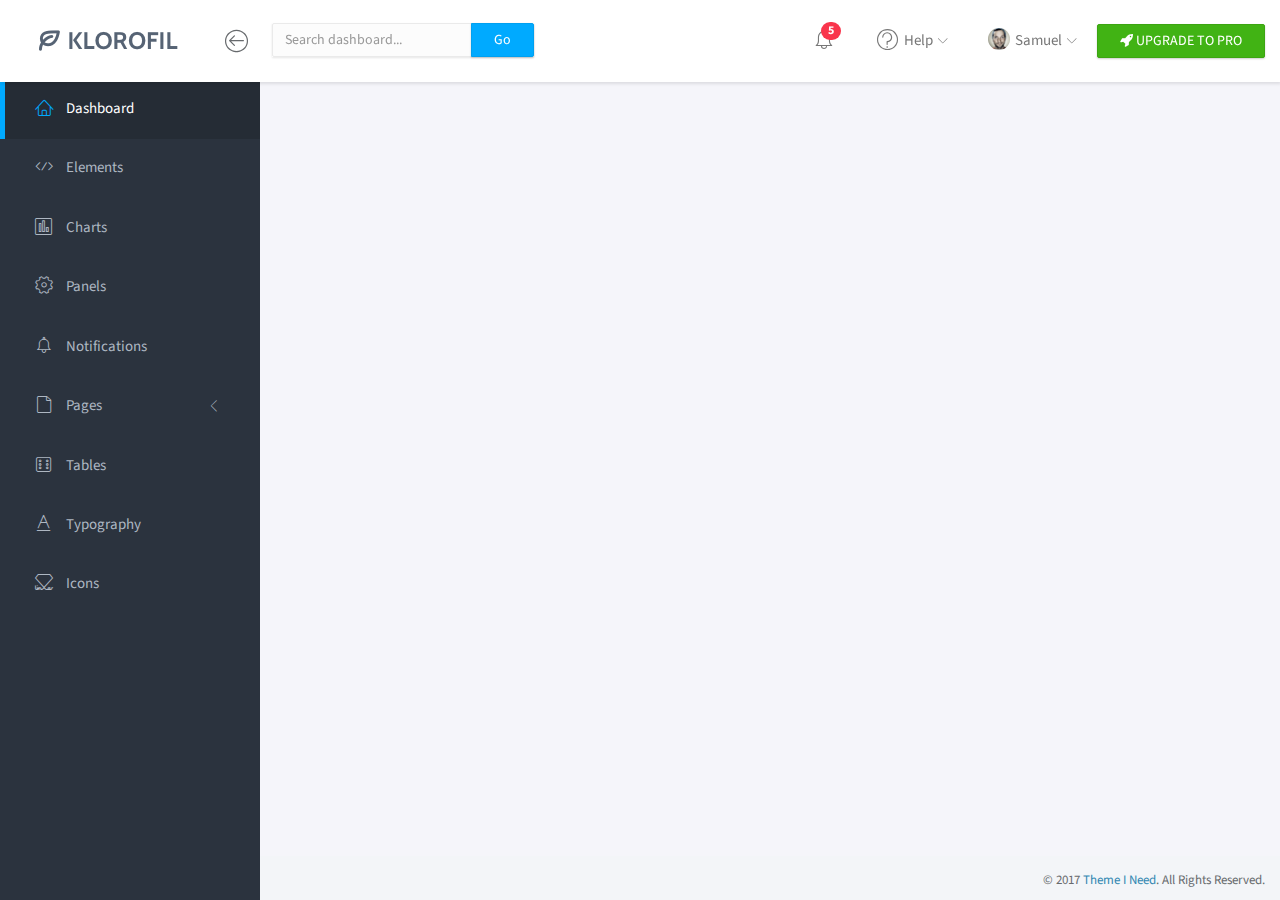
==== commit 38c0c889: "add 2017 data" ====
--- a/index.html
+++ b/index.html
@@ -118,7 +118,8 @@
 			<!-- MAIN CONTENT -->
 			<div class="main-content">
 				<div class="container-fluid">
-					<div id="container" style="min-width: 310px; height: 50vh; margin: 0 auto"></div>
+					<div id="container" style="min-width: 310px; height: 40vh; margin: 0 auto"></div>
+					<div id="container_2017" style="min-width: 310px; height: 40vh; margin:  auto"></div>
 					<!-- OVERVIEW -->
 					<!-- <div class="panel panel-headline">
 						<div class="panel-heading">
@@ -498,11 +499,56 @@
 	$(function() {
 		Highcharts.chart('container', {
     title: {
-        text: '溫度濕度與銷售量分析'
+        text: '2016溫度濕度與銷售量分析'
     },
     xAxis: {
         categories: ['Jan.', 'Feb.', 'Mar.', 'Apr.', 'May','Jun.', 'Jul.', 'Aug.', 'Sep.', 'Oct','Nov.', 'Dec.']
     },
+		yAxis: [{ // Primary yAxis
+				gridLineWidth: 0,
+				title: {
+						text: '冷氣',
+						style: {
+								color: Highcharts.getOptions().colors[1]
+						}
+				},
+				labels: {
+						format: '{value} 台',
+						style: {
+								color: Highcharts.getOptions().colors[1]
+						}
+				}
+    }, { // Secondary yAxis
+        title: {
+            text: '雨量',
+            style: {
+                color: Highcharts.getOptions().colors[5]
+            }
+        },
+        labels: {
+            format: '{value} mm',
+            style: {
+                color: Highcharts.getOptions().colors[5]
+            }
+        },
+        opposite: true
+			}, { // Tertiary yAxis
+	        gridLineWidth: 0,
+	        title: {
+	            text: '溫度',
+	            style: {
+	                color: Highcharts.getOptions().colors[4]
+	            }
+	        },
+	        labels: {
+	            format: '{value} °C',
+	            style: {
+	                color: Highcharts.getOptions().colors[4]
+	            }
+	        },
+	        opposite: true
+	    //}],
+    }],
     labels: {
         items: [{
             //html: 'Total fruit consumption',
@@ -515,20 +561,42 @@
     },
     series: [{
         type: 'column',
-        name: '冷氣',
-        data: [23, 25, 28, 31, 36, 47, 60, 53, 44, 32, 20, 13]
+        name: 'hitachi',
+				//yAxis: 2,
+				data: [511, 527, 970, 697, 485, 364, 351, 287, 229, 243, 172, 138],
+				tooltip: {
+            valueSuffix: ' 台'
+        }
     }, {
-        type: 'column',
-        name: '除濕機',
-        data: [65, 58, 45, 32, 21, 12, 8, 9, 36, 46, 56, 63]
+		    type: 'column',
+				name: 'panasonic',
+				//yAxis: 2,
+				data: [1868, 672, 1346, 1948, 1383, 1220, 1388, 1257, 959, 955, 689, 1268],
+				tooltip: {
+						valueSuffix: ' 台'
+				}
     }, {
-        type: 'column',
-        name: '電風扇',
-        data: [18, 25, 31, 37, 47, 59, 50, 49, 38, 26, 12, 8]
+			type: 'column',
+			name: 'samsung',
+			//yAxis: 2,
+			data: [379, 255, 1173, 1246, 1020, 446, 346, 219, 184, 146, 242, 324],
+			tooltip: {
+					valueSuffix: ' 台'
+			}
+		}, {
+			type: 'column',
+			name: 'sharp',
+			//yAxis: 2,
+			data: [641, 666, 892, 929, 448, 279, 257, 161, 157, 151, 205, 245],
+			tooltip: {
+					valueSuffix: ' 台'
+			}
     }, {
         type: 'spline',
         name: '溫度',
-        data: [16.1, 17.5, 21.5, 25.9, 27.2, 29.7, 34.6, 29.2, 27.4, 24.5, 21.5, 17.9],
+				yAxis: 2,
+        //data: [31.3, 31.9, 32.8, 32.5, 31.9, 31.9, 31.8, 31.9, 31.2, 31.3, 31.2, 31.2],
+				data: [27.13, 26.97, 27.40, 28.00, 28.00, 27.62, 27.30, 28.47, 27.24, 27.38, 26.88, 26.93],
 				tooltip: {
             valueSuffix: '°C'
         },
@@ -538,43 +606,170 @@
             fillColor: 'white'
 					}
 		}, {
-					type: 'spline',
-					name: '濕度',
-					data: [89.5, 83.6, 85.5, 77.8, 76.6, 72.3, 70.0, 67.1, 73.8, 79.3, 83.4, 86.4],
-					tooltip: {
-            valueSuffix: '%'
-        },
-					marker: {
-							lineWidth: 2,
-							lineColor: Highcharts.getOptions().colors[4],
-							fillColor: 'white'
-        }
-
-    // }, {
-    //     type: 'pie',
-    //     name: 'Total consumption',
-    //     data: [{
-    //         name: 'Jane',
-    //         y: 13,
-    //         color: Highcharts.getOptions().colors[0] // Jane's color
-    //     }, {
-    //         name: 'John',
-    //         y: 23,
-    //         color: Highcharts.getOptions().colors[1] // John's color
-    //     }, {
-    //         name: 'Joe',
-    //         y: 19,
-    //         color: Highcharts.getOptions().colors[2] // Joe's color
-    //     }],
-    //     center: [100, 80],
-    //     size: 100,
-    //     showInLegend: false,
-    //     dataLabels: {
-    //         enabled: false
-    //     }
+        name: '雨量',
+        type: 'spline',
+        yAxis: 1,
+        //data: [158, 149, 199, 288, 165, 140, 140, 149, 172, 281, 281, 236],
+				data: [327.939, 148.93, 118.765, 231.605, 202.378, 210.088, 135.85, 232.627, 155.673, 218.301, 366.935, 306.581],
+        tooltip: {
+            valueSuffix: ' mm'
+					},
+ 						marker: {
+ 								lineWidth: 2,
+ 								lineColor: Highcharts.getOptions().colors[4],
+ 								fillColor: 'white'
+ 	      }
+			// }, {
+			// 		type: 'spline',
+			// 		name: '濕度',
+			// 		data: [89.5, 83.6, 85.5, 77.8, 76.6, 72.3, 70.0, 67.1, 73.8, 79.3, 83.4, 86.4],
+			// 		tooltip: {
+      //       valueSuffix: 'mm'
+      //   },
+			// 		marker: {
+			// 				lineWidth: 2,
+			// 				lineColor: Highcharts.getOptions().colors[4],
+			// 				fillColor: 'white'
+      // }
     }]
 });
 
+Highcharts.chart('container_2017', {
+title: {
+		text: '2017溫度濕度與銷售量分析'
+},
+xAxis: {
+		categories: ['Jan.', 'Feb.', 'Mar.', 'Apr.', 'May','Jun.', 'Jul.', 'Aug.', 'Sep.', 'Oct','Nov.', 'Dec.']
+},
+yAxis: [{ // Primary yAxis
+		gridLineWidth: 0,
+		title: {
+				text: '冷氣',
+				style: {
+						color: Highcharts.getOptions().colors[1]
+				}
+		},
+		labels: {
+				format: '{value} 台',
+				style: {
+						color: Highcharts.getOptions().colors[1]
+				}
+		}
+}, { // Secondary yAxis
+		title: {
+				text: '雨量',
+				style: {
+						color: Highcharts.getOptions().colors[5]
+				}
+		},
+		labels: {
+				format: '{value} mm',
+				style: {
+						color: Highcharts.getOptions().colors[5]
+				}
+		},
+		opposite: true
+	}, { // Tertiary yAxis
+			gridLineWidth: 0,
+			title: {
+					text: '溫度',
+					style: {
+							color: Highcharts.getOptions().colors[4]
+					}
+			},
+			labels: {
+					format: '{value} °C',
+					style: {
+							color: Highcharts.getOptions().colors[4]
+					}
+			},
+			opposite: true
+	//}],
+}],
+labels: {
+		items: [{
+				//html: 'Total fruit consumption',
+				style: {
+						left: '50px',
+						top: '18px',
+						color: (Highcharts.theme && Highcharts.theme.textColor) || 'black'
+				}
+		}]
+},
+series: [{
+		type: 'column',
+		name: 'hitachi',
+		//yAxis: 2,
+		data: [98, 76, 69, 262, 138, 123, 97],
+		tooltip: {
+				valueSuffix: ' 台'
+		}
+}, {
+		type: 'column',
+		name: 'panasonic',
+		//yAxis: 2,
+		data: [1030, 861, 1424, 992, 1641, 1780, 1434],
+		tooltip: {
+				valueSuffix: ' 台'
+		}
+}, {
+	type: 'column',
+	name: 'samsung',
+	//yAxis: 2,
+	data: [129, 109, 294, 330, 315, 166, 100],
+	tooltip: {
+			valueSuffix: ' 台'
+	}
+}, {
+	type: 'column',
+	name: 'sharp',
+	//yAxis: 2,
+	data: [225, 177, 113, 332, 339, 387, 443],
+	tooltip: {
+			valueSuffix: ' 台'
+	}
+}, {
+		type: 'spline',
+		name: '溫度',
+		yAxis: 2,
+		//data: [31.3, 31.9, 32.8, 32.5, 31.9, 31.9, 31.8, 31.9, 31.2, 31.3, 31.2, 31.2],
+		data: [26.85, 26.30, 26.86, 27.05, 27.88, 27.27, 27.82, 26.92, 26.66, 26.99, 26.86, 26.78],
+		tooltip: {
+				valueSuffix: '°C'
+		},
+		marker: {
+				lineWidth: 2,
+				lineColor: Highcharts.getOptions().colors[3],
+				fillColor: 'white'
+			}
+}, {
+		name: '雨量',
+		type: 'spline',
+		yAxis: 1,
+		//data: [158, 149, 199, 288, 165, 140, 140, 149, 172, 281, 281, 236],
+		data: [327.939, 148.93, 118.765, 231.605, 202.378, 210.088, 135.85, 232.627, 155.673, 218.301, 366.935, 306.581],
+		tooltip: {
+				valueSuffix: ' mm'
+			},
+				marker: {
+						lineWidth: 2,
+						lineColor: Highcharts.getOptions().colors[4],
+						fillColor: 'white'
+		}
+	// }, {
+	// 		type: 'spline',
+	// 		name: '濕度',
+	// 		data: [89.5, 83.6, 85.5, 77.8, 76.6, 72.3, 70.0, 67.1, 73.8, 79.3, 83.4, 86.4],
+	// 		tooltip: {
+	//       valueSuffix: 'mm'
+	//   },
+	// 		marker: {
+	// 				lineWidth: 2,
+	// 				lineColor: Highcharts.getOptions().colors[4],
+	// 				fillColor: 'white'
+	// }
+}]
+});
 
 
 		// var data, options;
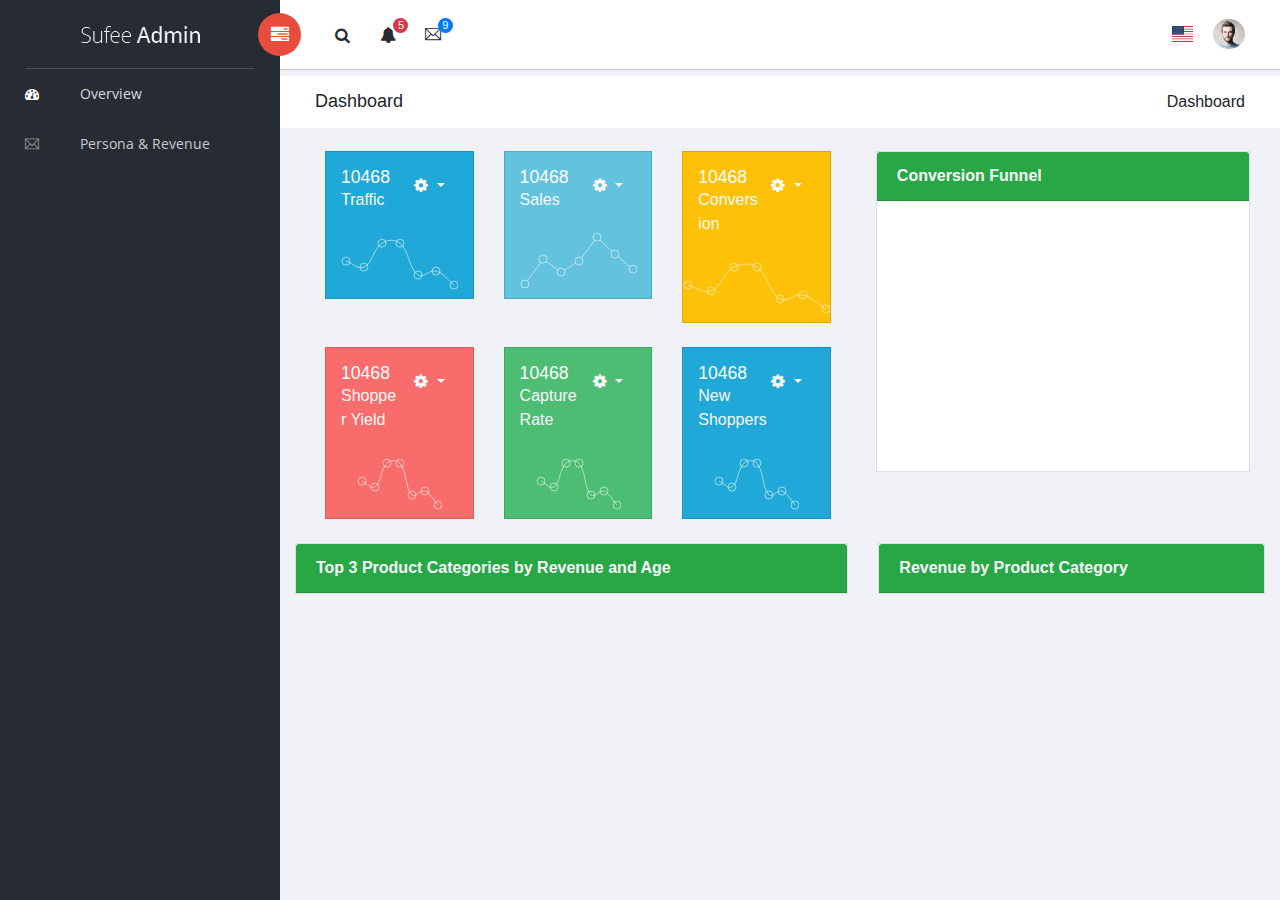
==== commit 8ecce96a: "change template to sufee" ====
--- a/index.html
+++ b/index.html
@@ -1,893 +1,946 @@
 <!doctype html>
-<html lang="en">
-
+<!--[if lt IE 7]>      <html class="no-js lt-ie9 lt-ie8 lt-ie7" lang=""> <![endif]-->
+<!--[if IE 7]>         <html class="no-js lt-ie9 lt-ie8" lang=""> <![endif]-->
+<!--[if IE 8]>         <html class="no-js lt-ie9" lang=""> <![endif]-->
+<!--[if gt IE 8]><!--> <html class="no-js" lang=""> <!--<![endif]-->
 <head>
-	<title>Dashboard | malayu </title>
-	<meta charset="utf-8">
-	<meta http-equiv="X-UA-Compatible" content="IE=edge,chrome=1">
-	<meta name="viewport" content="width=device-width, initial-scale=1.0, maximum-scale=1.0, user-scalable=0">
-	<!-- VENDOR CSS -->
-	<link rel="stylesheet" href="assets/vendor/bootstrap/css/bootstrap.min.css">
-	<link rel="stylesheet" href="assets/vendor/font-awesome/css/font-awesome.min.css">
-	<link rel="stylesheet" href="assets/vendor/linearicons/style.css">
-	<link rel="stylesheet" href="assets/vendor/chartist/css/chartist-custom.css">
-	<!-- MAIN CSS -->
-	<link rel="stylesheet" href="assets/css/main.css">
-	<!-- FOR DEMO PURPOSES ONLY. You should remove this in your project -->
-	<link rel="stylesheet" href="assets/css/demo.css">
-	<!-- GOOGLE FONTS -->
-	<link href="https://fonts.googleapis.com/css?family=Source+Sans+Pro:300,400,600,700" rel="stylesheet">
-	<!-- ICONS -->
-	<link rel="apple-touch-icon" sizes="76x76" href="assets/img/apple-icon.png">
-	<link rel="icon" type="image/png" sizes="96x96" href="assets/img/favicon.png">
+    <meta charset="utf-8">
+    <meta http-equiv="X-UA-Compatible" content="IE=edge">
+    <title>Senheng Admin</title>
+    <meta name="description" content="Sufee Admin - HTML5 Admin Template">
+    <meta name="viewport" content="width=device-width, initial-scale=1">
+
+    <link rel="apple-touch-icon" href="apple-icon.png">
+    <link rel="shortcut icon" href="favicon.ico">
+
+    <link rel="stylesheet" href="assets/css/normalize.css">
+    <link rel="stylesheet" href="assets/css/bootstrap.min.css">
+    <link rel="stylesheet" href="assets/css/font-awesome.min.css">
+    <link rel="stylesheet" href="assets/css/themify-icons.css">
+    <link rel="stylesheet" href="assets/css/flag-icon.min.css">
+    <link rel="stylesheet" href="assets/css/cs-skin-elastic.css">
+    <!-- <link rel="stylesheet" href="assets/css/bootstrap-select.less"> -->
+    <link rel="stylesheet" href="assets/scss/style.css">
+    <link href="assets/css/lib/vector-map/jqvmap.min.css" rel="stylesheet">
+
+    <link href='https://fonts.googleapis.com/css?family=Open+Sans:400,600,700,800' rel='stylesheet' type='text/css'>
+
+    <!-- <script type="text/javascript" src="https://cdn.jsdelivr.net/html5shiv/3.7.3/html5shiv.min.js"></script> -->
+
 </head>
-
 <body>
-	<!-- WRAPPER -->
-	<div id="wrapper">
-		<!-- NAVBAR -->
-		<nav class="navbar navbar-default navbar-fixed-top">
-			<div class="brand">
-				<a href="index.html"><img src="assets/img/logo-dark.png" alt="Klorofil Logo" class="img-responsive logo"></a>
-			</div>
-			<div class="container-fluid">
-				<div class="navbar-btn">
-					<button type="button" class="btn-toggle-fullwidth"><i class="lnr lnr-arrow-left-circle"></i></button>
-				</div>
-				<form class="navbar-form navbar-left">
-					<div class="input-group">
-						<input type="text" value="" class="form-control" placeholder="Search dashboard...">
-						<span class="input-group-btn"><button type="button" class="btn btn-primary">Go</button></span>
-					</div>
-				</form>
-				<div class="navbar-btn navbar-btn-right">
-					<a class="btn btn-success update-pro" href="https://www.themeineed.com/downloads/klorofil-pro-bootstrap-admin-dashboard-template/?utm_source=klorofil&utm_medium=template&utm_campaign=KlorofilPro" title="Upgrade to Pro" target="_blank"><i class="fa fa-rocket"></i> <span>UPGRADE TO PRO</span></a>
-				</div>
-				<div id="navbar-menu">
-					<ul class="nav navbar-nav navbar-right">
-						<li class="dropdown">
-							<a href="#" class="dropdown-toggle icon-menu" data-toggle="dropdown">
-								<i class="lnr lnr-alarm"></i>
-								<span class="badge bg-danger">5</span>
-							</a>
-							<ul class="dropdown-menu notifications">
-								<li><a href="#" class="notification-item"><span class="dot bg-warning"></span>System space is almost full</a></li>
-								<li><a href="#" class="notification-item"><span class="dot bg-danger"></span>You have 9 unfinished tasks</a></li>
-								<li><a href="#" class="notification-item"><span class="dot bg-success"></span>Monthly report is available</a></li>
-								<li><a href="#" class="notification-item"><span class="dot bg-warning"></span>Weekly meeting in 1 hour</a></li>
-								<li><a href="#" class="notification-item"><span class="dot bg-success"></span>Your request has been approved</a></li>
-								<li><a href="#" class="more">See all notifications</a></li>
-							</ul>
-						</li>
-						<li class="dropdown">
-							<a href="#" class="dropdown-toggle" data-toggle="dropdown"><i class="lnr lnr-question-circle"></i> <span>Help</span> <i class="icon-submenu lnr lnr-chevron-down"></i></a>
-							<ul class="dropdown-menu">
-								<li><a href="#">Basic Use</a></li>
-								<li><a href="#">Working With Data</a></li>
-								<li><a href="#">Security</a></li>
-								<li><a href="#">Troubleshooting</a></li>
-							</ul>
-						</li>
-						<li class="dropdown">
-							<a href="#" class="dropdown-toggle" data-toggle="dropdown"><img src="assets/img/user.png" class="img-circle" alt="Avatar"> <span>Samuel</span> <i class="icon-submenu lnr lnr-chevron-down"></i></a>
-							<ul class="dropdown-menu">
-								<li><a href="#"><i class="lnr lnr-user"></i> <span>My Profile</span></a></li>
-								<li><a href="#"><i class="lnr lnr-envelope"></i> <span>Message</span></a></li>
-								<li><a href="#"><i class="lnr lnr-cog"></i> <span>Settings</span></a></li>
-								<li><a href="#"><i class="lnr lnr-exit"></i> <span>Logout</span></a></li>
-							</ul>
-						</li>
-						<!-- <li>
-							<a class="update-pro" href="https://www.themeineed.com/downloads/klorofil-pro-bootstrap-admin-dashboard-template/?utm_source=klorofil&utm_medium=template&utm_campaign=KlorofilPro" title="Upgrade to Pro" target="_blank"><i class="fa fa-rocket"></i> <span>UPGRADE TO PRO</span></a>
-						</li> -->
-					</ul>
-				</div>
-			</div>
-		</nav>
-		<!-- END NAVBAR -->
-		<!-- LEFT SIDEBAR -->
-		<div id="sidebar-nav" class="sidebar">
-			<div class="sidebar-scroll">
-				<nav>
-					<ul class="nav">
-						<li><a href="index.html" class="active"><i class="lnr lnr-home"></i> <span>Dashboard</span></a></li>
-						<li><a href="elements.html" class=""><i class="lnr lnr-code"></i> <span>Elements</span></a></li>
-						<li><a href="charts.html" class=""><i class="lnr lnr-chart-bars"></i> <span>Charts</span></a></li>
-						<li><a href="panels.html" class=""><i class="lnr lnr-cog"></i> <span>Panels</span></a></li>
-						<li><a href="notifications.html" class=""><i class="lnr lnr-alarm"></i> <span>Notifications</span></a></li>
-						<li>
-							<a href="#subPages" data-toggle="collapse" class="collapsed"><i class="lnr lnr-file-empty"></i> <span>Pages</span> <i class="icon-submenu lnr lnr-chevron-left"></i></a>
-							<div id="subPages" class="collapse ">
-								<ul class="nav">
-									<li><a href="page-profile.html" class="">Profile</a></li>
-									<li><a href="page-login.html" class="">Login</a></li>
-									<li><a href="page-lockscreen.html" class="">Lockscreen</a></li>
-								</ul>
-							</div>
-						</li>
-						<li><a href="tables.html" class=""><i class="lnr lnr-dice"></i> <span>Tables</span></a></li>
-						<li><a href="typography.html" class=""><i class="lnr lnr-text-format"></i> <span>Typography</span></a></li>
-						<li><a href="icons.html" class=""><i class="lnr lnr-linearicons"></i> <span>Icons</span></a></li>
-					</ul>
-				</nav>
-			</div>
-		</div>
-		<!-- END LEFT SIDEBAR -->
-		<!-- MAIN -->
-		<div class="main">
-			<!-- MAIN CONTENT -->
-			<div class="main-content">
-				<div class="container-fluid">
-					<div id="container" style="min-width: 310px; height: 40vh; margin: 0 auto"></div>
-					<div id="container_2017" style="min-width: 310px; height: 40vh; margin:  auto"></div>
-					<!-- OVERVIEW -->
-					<!-- <div class="panel panel-headline">
-						<div class="panel-heading">
-							<h3 class="panel-title">Weekly Overview</h3>
-							<p class="panel-subtitle">Period: Oct 14, 2016 - Oct 21, 2016</p>
-						</div>
-						<div class="panel-body">
-							<div class="row">
-								<div class="col-md-3">
-									<div class="metric">
-										<span class="icon"><i class="fa fa-download"></i></span>
-										<p>
-											<span class="number">1,252</span>
-											<span class="title">Downloads</span>
-										</p>
-									</div>
-								</div>
-								<div class="col-md-3">
-									<div class="metric">
-										<span class="icon"><i class="fa fa-shopping-bag"></i></span>
-										<p>
-											<span class="number">203</span>
-											<span class="title">Sales</span>
-										</p>
-									</div>
-								</div>
-								<div class="col-md-3">
-									<div class="metric">
-										<span class="icon"><i class="fa fa-eye"></i></span>
-										<p>
-											<span class="number">274,678</span>
-											<span class="title">Visits</span>
-										</p>
-									</div>
-								</div>
-								<div class="col-md-3">
-									<div class="metric">
-										<span class="icon"><i class="fa fa-bar-chart"></i></span>
-										<p>
-											<span class="number">35%</span>
-											<span class="title">Conversions</span>
-										</p>
-									</div>
-								</div>
-							</div>
-							<div class="row">
-								<div class="col-md-9">
-									<div id="headline-chart" class="ct-chart"></div>
-								</div>
-								<div class="col-md-3">
-									<div class="weekly-summary text-right">
-										<span class="number">2,315</span> <span class="percentage"><i class="fa fa-caret-up text-success"></i> 12%</span>
-										<span class="info-label">Total Sales</span>
-									</div>
-									<div class="weekly-summary text-right">
-										<span class="number">$5,758</span> <span class="percentage"><i class="fa fa-caret-up text-success"></i> 23%</span>
-										<span class="info-label">Monthly Income</span>
-									</div>
-									<div class="weekly-summary text-right">
-										<span class="number">$65,938</span> <span class="percentage"><i class="fa fa-caret-down text-danger"></i> 8%</span>
-										<span class="info-label">Total Income</span>
-									</div>
-								</div>
-							</div>
-						</div>
-					</div> -->
-					<!-- END OVERVIEW -->
-					<!-- <div class="row">
-						<div class="col-md-6"> -->
-							<!-- RECENT PURCHASES -->
-							<!-- <div class="panel">
-								<div class="panel-heading">
-									<h3 class="panel-title">Recent Purchases</h3>
-									<div class="right">
-										<button type="button" class="btn-toggle-collapse"><i class="lnr lnr-chevron-up"></i></button>
-										<button type="button" class="btn-remove"><i class="lnr lnr-cross"></i></button>
-									</div>
-								</div>
-								<div class="panel-body no-padding">
-									<table class="table table-striped">
-										<thead>
-											<tr>
-												<th>Order No.</th>
-												<th>Name</th>
-												<th>Amount</th>
-												<th>Date &amp; Time</th>
-												<th>Status</th>
-											</tr>
-										</thead>
-										<tbody>
-											<tr>
-												<td><a href="#">763648</a></td>
-												<td>Steve</td>
-												<td>$122</td>
-												<td>Oct 21, 2016</td>
-												<td><span class="label label-success">COMPLETED</span></td>
-											</tr>
-											<tr>
-												<td><a href="#">763649</a></td>
-												<td>Amber</td>
-												<td>$62</td>
-												<td>Oct 21, 2016</td>
-												<td><span class="label label-warning">PENDING</span></td>
-											</tr>
-											<tr>
-												<td><a href="#">763650</a></td>
-												<td>Michael</td>
-												<td>$34</td>
-												<td>Oct 18, 2016</td>
-												<td><span class="label label-danger">FAILED</span></td>
-											</tr>
-											<tr>
-												<td><a href="#">763651</a></td>
-												<td>Roger</td>
-												<td>$186</td>
-												<td>Oct 17, 2016</td>
-												<td><span class="label label-success">SUCCESS</span></td>
-											</tr>
-											<tr>
-												<td><a href="#">763652</a></td>
-												<td>Smith</td>
-												<td>$362</td>
-												<td>Oct 16, 2016</td>
-												<td><span class="label label-success">SUCCESS</span></td>
-											</tr>
-										</tbody>
-									</table>
-								</div>
-								<div class="panel-footer">
-									<div class="row">
-										<div class="col-md-6"><span class="panel-note"><i class="fa fa-clock-o"></i> Last 24 hours</span></div>
-										<div class="col-md-6 text-right"><a href="#" class="btn btn-primary">View All Purchases</a></div>
-									</div>
-								</div>
-							</div> -->
-							<!-- END RECENT PURCHASES -->
-						<!-- </div>
-						<div class="col-md-6"> -->
-							<!-- MULTI CHARTS -->
-							<!-- <div class="panel">
-								<div class="panel-heading">
-									<h3 class="panel-title">Projection vs. Realization</h3>
-									<div class="right">
-										<button type="button" class="btn-toggle-collapse"><i class="lnr lnr-chevron-up"></i></button>
-										<button type="button" class="btn-remove"><i class="lnr lnr-cross"></i></button>
-									</div>
-								</div>
-								<div class="panel-body">
-									<div id="visits-trends-chart" class="ct-chart"></div>
-								</div>
-							</div> -->
-							<!-- END MULTI CHARTS -->
-						<!-- </div>
-					</div>
-					<div class="row">
-						<div class="col-md-7"> -->
-							<!-- TODO LIST -->
-							<!-- <div class="panel">
-								<div class="panel-heading">
-									<h3 class="panel-title">To-Do List</h3>
-									<div class="right">
-										<button type="button" class="btn-toggle-collapse"><i class="lnr lnr-chevron-up"></i></button>
-										<button type="button" class="btn-remove"><i class="lnr lnr-cross"></i></button>
-									</div>
-								</div>
-								<div class="panel-body">
-									<ul class="list-unstyled todo-list">
-										<li>
-											<label class="control-inline fancy-checkbox">
-												<input type="checkbox"><span></span>
-											</label>
-											<p>
-												<span class="title">Restart Server</span>
-												<span class="short-description">Dynamically integrate client-centric technologies without cooperative resources.</span>
-												<span class="date">Oct 9, 2016</span>
-											</p>
-											<div class="controls">
-												<a href="#"><i class="icon-software icon-software-pencil"></i></a> <a href="#"><i class="icon-arrows icon-arrows-circle-remove"></i></a>
-											</div>
-										</li>
-										<li>
-											<label class="control-inline fancy-checkbox">
-												<input type="checkbox"><span></span>
-											</label>
-											<p>
-												<span class="title">Retest Upload Scenario</span>
-												<span class="short-description">Compellingly implement clicks-and-mortar relationships without highly efficient metrics.</span>
-												<span class="date">Oct 23, 2016</span>
-											</p>
-											<div class="controls">
-												<a href="#"><i class="icon-software icon-software-pencil"></i></a> <a href="#"><i class="icon-arrows icon-arrows-circle-remove"></i></a>
-											</div>
-										</li>
-										<li>
-											<label class="control-inline fancy-checkbox">
-												<input type="checkbox"><span></span>
-											</label>
-											<p>
-												<strong>Functional Spec Meeting</strong>
-												<span class="short-description">Monotonectally formulate client-focused core competencies after parallel web-readiness.</span>
-												<span class="date">Oct 11, 2016</span>
-											</p>
-											<div class="controls">
-												<a href="#"><i class="icon-software icon-software-pencil"></i></a> <a href="#"><i class="icon-arrows icon-arrows-circle-remove"></i></a>
-											</div>
-										</li>
-									</ul>
-								</div>
-							</div> -->
-							<!-- END TODO LIST -->
-						<!-- </div>
-						<div class="col-md-5"> -->
-							<!-- TIMELINE -->
-							<!-- <div class="panel panel-scrolling">
-								<div class="panel-heading">
-									<h3 class="panel-title">Recent User Activity</h3>
-									<div class="right">
-										<button type="button" class="btn-toggle-collapse"><i class="lnr lnr-chevron-up"></i></button>
-										<button type="button" class="btn-remove"><i class="lnr lnr-cross"></i></button>
-									</div>
-								</div>
-								<div class="panel-body">
-									<ul class="list-unstyled activity-list">
-										<li>
-											<img src="assets/img/user1.png" alt="Avatar" class="img-circle pull-left avatar">
-											<p><a href="#">Michael</a> has achieved 80% of his completed tasks <span class="timestamp">20 minutes ago</span></p>
-										</li>
-										<li>
-											<img src="assets/img/user2.png" alt="Avatar" class="img-circle pull-left avatar">
-											<p><a href="#">Daniel</a> has been added as a team member to project <a href="#">System Update</a> <span class="timestamp">Yesterday</span></p>
-										</li>
-										<li>
-											<img src="assets/img/user3.png" alt="Avatar" class="img-circle pull-left avatar">
-											<p><a href="#">Martha</a> created a new heatmap view <a href="#">Landing Page</a> <span class="timestamp">2 days ago</span></p>
-										</li>
-										<li>
-											<img src="assets/img/user4.png" alt="Avatar" class="img-circle pull-left avatar">
-											<p><a href="#">Jane</a> has completed all of the tasks <span class="timestamp">2 days ago</span></p>
-										</li>
-										<li>
-											<img src="assets/img/user5.png" alt="Avatar" class="img-circle pull-left avatar">
-											<p><a href="#">Jason</a> started a discussion about <a href="#">Weekly Meeting</a> <span class="timestamp">3 days ago</span></p>
-										</li>
-									</ul>
-									<button type="button" class="btn btn-primary btn-bottom center-block">Load More</button>
-								</div>
-							</div> -->
-							<!-- END TIMELINE -->
-						<!-- </div>
-					</div>
-					<div class="row">
-						<div class="col-md-4"> -->
-							<!-- TASKS -->
-							<!-- <div class="panel">
-								<div class="panel-heading">
-									<h3 class="panel-title">My Tasks</h3>
-									<div class="right">
-										<button type="button" class="btn-toggle-collapse"><i class="lnr lnr-chevron-up"></i></button>
-										<button type="button" class="btn-remove"><i class="lnr lnr-cross"></i></button>
-									</div>
-								</div>
-								<div class="panel-body">
-									<ul class="list-unstyled task-list">
-										<li>
-											<p>Updating Users Settings <span class="label-percent">23%</span></p>
-											<div class="progress progress-xs">
-												<div class="progress-bar progress-bar-danger" role="progressbar" aria-valuenow="23" aria-valuemin="0" aria-valuemax="100" style="width:23%">
-													<span class="sr-only">23% Complete</span>
-												</div>
-											</div>
-										</li>
-										<li>
-											<p>Load &amp; Stress Test <span class="label-percent">80%</span></p>
-											<div class="progress progress-xs">
-												<div class="progress-bar progress-bar-success" role="progressbar" aria-valuenow="80" aria-valuemin="0" aria-valuemax="100" style="width: 80%">
-													<span class="sr-only">80% Complete</span>
-												</div>
-											</div>
-										</li>
-										<li>
-											<p>Data Duplication Check <span class="label-percent">100%</span></p>
-											<div class="progress progress-xs">
-												<div class="progress-bar progress-bar-success" role="progressbar" aria-valuenow="100" aria-valuemin="0" aria-valuemax="100" style="width: 100%">
-													<span class="sr-only">Success</span>
-												</div>
-											</div>
-										</li>
-										<li>
-											<p>Server Check <span class="label-percent">45%</span></p>
-											<div class="progress progress-xs">
-												<div class="progress-bar progress-bar-warning" role="progressbar" aria-valuenow="45" aria-valuemin="0" aria-valuemax="100" style="width: 45%">
-													<span class="sr-only">45% Complete</span>
-												</div>
-											</div>
-										</li>
-										<li>
-											<p>Mobile App Development <span class="label-percent">10%</span></p>
-											<div class="progress progress-xs">
-												<div class="progress-bar progress-bar-danger" role="progressbar" aria-valuenow="10" aria-valuemin="0" aria-valuemax="100" style="width: 10%">
-													<span class="sr-only">10% Complete</span>
-												</div>
-											</div>
-										</li>
-									</ul>
-								</div>
-							</div> -->
-							<!-- END TASKS -->
-						<!-- </div>
-						<div class="col-md-4"> -->
-							<!-- VISIT CHART -->
-							<!-- <div class="panel">
-								<div class="panel-heading">
-									<h3 class="panel-title">Website Visits</h3>
-									<div class="right">
-										<button type="button" class="btn-toggle-collapse"><i class="lnr lnr-chevron-up"></i></button>
-										<button type="button" class="btn-remove"><i class="lnr lnr-cross"></i></button>
-									</div>
-								</div>
-								<div class="panel-body">
-									<div id="visits-chart" class="ct-chart"></div>
-								</div>
-							</div> -->
-							<!-- END VISIT CHART -->
-						<!-- </div>
-						<div class="col-md-4"> -->
-							<!-- REALTIME CHART -->
-							<!-- <div class="panel">
-								<div class="panel-heading">
-									<h3 class="panel-title">System Load</h3>
-									<div class="right">
-										<button type="button" class="btn-toggle-collapse"><i class="lnr lnr-chevron-up"></i></button>
-										<button type="button" class="btn-remove"><i class="lnr lnr-cross"></i></button>
-									</div>
-								</div>
-								<div class="panel-body">
-									<div id="system-load" class="easy-pie-chart" data-percent="70">
-										<span class="percent">70</span>
-									</div>
-									<h4>CPU Load</h4>
-									<ul class="list-unstyled list-justify">
-										<li>High: <span>95%</span></li>
-										<li>Average: <span>87%</span></li>
-										<li>Low: <span>20%</span></li>
-										<li>Threads: <span>996</span></li>
-										<li>Processes: <span>259</span></li>
-									</ul>
-								</div>
-							</div> -->
-							<!-- END REALTIME CHART -->
-						</div>
-					</div>
-				</div>
-			</div>
-			<!-- END MAIN CONTENT -->
-		</div>
-		<!-- END MAIN -->
-		<div class="clearfix"></div>
-		<footer>
-			<div class="container-fluid">
-				<p class="copyright">&copy; 2017 <a href="https://www.themeineed.com" target="_blank">Theme I Need</a>. All Rights Reserved.</p>
-			</div>
-		</footer>
-	</div>
-	<!-- END WRAPPER -->
-	<!-- Javascript -->
-	<script src="assets/vendor/jquery/jquery.min.js"></script>
-	<script src="assets/vendor/bootstrap/js/bootstrap.min.js"></script>
-	<script src="assets/vendor/jquery-slimscroll/jquery.slimscroll.min.js"></script>
-	<script src="assets/vendor/jquery.easy-pie-chart/jquery.easypiechart.min.js"></script>
-	<script src="assets/vendor/chartist/js/chartist.min.js"></script>
-	<script src="assets/scripts/klorofil-common.js"></script>
-	<script src="https://code.highcharts.com/highcharts.js"></script>
-	<script src="https://code.highcharts.com/modules/series-label.js"></script>
-	<script src="https://code.highcharts.com/modules/exporting.js"></script>
-
-	<script>
-	$(function() {
-		Highcharts.chart('container', {
-    title: {
-        text: '2016溫度濕度與銷售量分析'
-    },
-    xAxis: {
-        categories: ['Jan.', 'Feb.', 'Mar.', 'Apr.', 'May','Jun.', 'Jul.', 'Aug.', 'Sep.', 'Oct','Nov.', 'Dec.']
-    },
-		yAxis: [{ // Primary yAxis
-				gridLineWidth: 0,
-				title: {
-						text: '冷氣',
-						style: {
-								color: Highcharts.getOptions().colors[1]
-						}
-				},
-				labels: {
-						format: '{value} 台',
-						style: {
-								color: Highcharts.getOptions().colors[1]
-						}
-				}
-    }, { // Secondary yAxis
-        title: {
-            text: '雨量',
-            style: {
-                color: Highcharts.getOptions().colors[5]
-            }
-        },
-        labels: {
-            format: '{value} mm',
-            style: {
-                color: Highcharts.getOptions().colors[5]
-            }
-        },
-        opposite: true
-			}, { // Tertiary yAxis
-	        gridLineWidth: 0,
-	        title: {
-	            text: '溫度',
-	            style: {
-	                color: Highcharts.getOptions().colors[4]
-	            }
-	        },
-	        labels: {
-	            format: '{value} °C',
-	            style: {
-	                color: Highcharts.getOptions().colors[4]
-	            }
-	        },
-	        opposite: true
-	    //}],
-    }],
-    labels: {
-        items: [{
-            //html: 'Total fruit consumption',
-            style: {
-                left: '50px',
-                top: '18px',
-                color: (Highcharts.theme && Highcharts.theme.textColor) || 'black'
-            }
-        }]
-    },
-    series: [{
-        type: 'column',
-        name: 'hitachi',
-				//yAxis: 2,
-				data: [511, 527, 970, 697, 485, 364, 351, 287, 229, 243, 172, 138],
-				tooltip: {
-            valueSuffix: ' 台'
-        }
-    }, {
-		    type: 'column',
-				name: 'panasonic',
-				//yAxis: 2,
-				data: [1868, 672, 1346, 1948, 1383, 1220, 1388, 1257, 959, 955, 689, 1268],
-				tooltip: {
-						valueSuffix: ' 台'
-				}
-    }, {
-			type: 'column',
-			name: 'samsung',
-			//yAxis: 2,
-			data: [379, 255, 1173, 1246, 1020, 446, 346, 219, 184, 146, 242, 324],
-			tooltip: {
-					valueSuffix: ' 台'
-			}
-		}, {
-			type: 'column',
-			name: 'sharp',
-			//yAxis: 2,
-			data: [641, 666, 892, 929, 448, 279, 257, 161, 157, 151, 205, 245],
-			tooltip: {
-					valueSuffix: ' 台'
-			}
-    }, {
-        type: 'spline',
-        name: '溫度',
-				yAxis: 2,
-        //data: [31.3, 31.9, 32.8, 32.5, 31.9, 31.9, 31.8, 31.9, 31.2, 31.3, 31.2, 31.2],
-				data: [27.13, 26.97, 27.40, 28.00, 28.00, 27.62, 27.30, 28.47, 27.24, 27.38, 26.88, 26.93],
-				tooltip: {
-            valueSuffix: '°C'
-        },
-        marker: {
-            lineWidth: 2,
-            lineColor: Highcharts.getOptions().colors[3],
-            fillColor: 'white'
-					}
-		}, {
-        name: '雨量',
-        type: 'spline',
-        yAxis: 1,
-        //data: [158, 149, 199, 288, 165, 140, 140, 149, 172, 281, 281, 236],
-				data: [327.939, 148.93, 118.765, 231.605, 202.378, 210.088, 135.85, 232.627, 155.673, 218.301, 366.935, 306.581],
-        tooltip: {
-            valueSuffix: ' mm'
-					},
- 						marker: {
- 								lineWidth: 2,
- 								lineColor: Highcharts.getOptions().colors[4],
- 								fillColor: 'white'
- 	      }
-			// }, {
-			// 		type: 'spline',
-			// 		name: '濕度',
-			// 		data: [89.5, 83.6, 85.5, 77.8, 76.6, 72.3, 70.0, 67.1, 73.8, 79.3, 83.4, 86.4],
-			// 		tooltip: {
-      //       valueSuffix: 'mm'
-      //   },
-			// 		marker: {
-			// 				lineWidth: 2,
-			// 				lineColor: Highcharts.getOptions().colors[4],
-			// 				fillColor: 'white'
-      // }
-    }]
-});
-
-Highcharts.chart('container_2017', {
-title: {
-		text: '2017溫度濕度與銷售量分析'
-},
-xAxis: {
-		categories: ['Jan.', 'Feb.', 'Mar.', 'Apr.', 'May','Jun.', 'Jul.', 'Aug.', 'Sep.', 'Oct','Nov.', 'Dec.']
-},
-yAxis: [{ // Primary yAxis
-		gridLineWidth: 0,
-		title: {
-				text: '冷氣',
-				style: {
-						color: Highcharts.getOptions().colors[1]
-				}
-		},
-		labels: {
-				format: '{value} 台',
-				style: {
-						color: Highcharts.getOptions().colors[1]
-				}
-		}
-}, { // Secondary yAxis
-		title: {
-				text: '雨量',
-				style: {
-						color: Highcharts.getOptions().colors[5]
-				}
-		},
-		labels: {
-				format: '{value} mm',
-				style: {
-						color: Highcharts.getOptions().colors[5]
-				}
-		},
-		opposite: true
-	}, { // Tertiary yAxis
-			gridLineWidth: 0,
-			title: {
-					text: '溫度',
-					style: {
-							color: Highcharts.getOptions().colors[4]
-					}
-			},
-			labels: {
-					format: '{value} °C',
-					style: {
-							color: Highcharts.getOptions().colors[4]
-					}
-			},
-			opposite: true
-	//}],
-}],
-labels: {
-		items: [{
-				//html: 'Total fruit consumption',
-				style: {
-						left: '50px',
-						top: '18px',
-						color: (Highcharts.theme && Highcharts.theme.textColor) || 'black'
-				}
-		}]
-},
-series: [{
-		type: 'column',
-		name: 'hitachi',
-		//yAxis: 2,
-		data: [98, 76, 69, 262, 138, 123, 97],
-		tooltip: {
-				valueSuffix: ' 台'
-		}
-}, {
-		type: 'column',
-		name: 'panasonic',
-		//yAxis: 2,
-		data: [1030, 861, 1424, 992, 1641, 1780, 1434],
-		tooltip: {
-				valueSuffix: ' 台'
-		}
-}, {
-	type: 'column',
-	name: 'samsung',
-	//yAxis: 2,
-	data: [129, 109, 294, 330, 315, 166, 100],
-	tooltip: {
-			valueSuffix: ' 台'
-	}
-}, {
-	type: 'column',
-	name: 'sharp',
-	//yAxis: 2,
-	data: [225, 177, 113, 332, 339, 387, 443],
-	tooltip: {
-			valueSuffix: ' 台'
-	}
-}, {
-		type: 'spline',
-		name: '溫度',
-		yAxis: 2,
-		//data: [31.3, 31.9, 32.8, 32.5, 31.9, 31.9, 31.8, 31.9, 31.2, 31.3, 31.2, 31.2],
-		data: [26.85, 26.30, 26.86, 27.05, 27.88, 27.27, 27.82, 26.92, 26.66, 26.99, 26.86, 26.78],
-		tooltip: {
-				valueSuffix: '°C'
-		},
-		marker: {
-				lineWidth: 2,
-				lineColor: Highcharts.getOptions().colors[3],
-				fillColor: 'white'
-			}
-}, {
-		name: '雨量',
-		type: 'spline',
-		yAxis: 1,
-		//data: [158, 149, 199, 288, 165, 140, 140, 149, 172, 281, 281, 236],
-		data: [327.939, 148.93, 118.765, 231.605, 202.378, 210.088, 135.85, 232.627, 155.673, 218.301, 366.935, 306.581],
-		tooltip: {
-				valueSuffix: ' mm'
-			},
-				marker: {
-						lineWidth: 2,
-						lineColor: Highcharts.getOptions().colors[4],
-						fillColor: 'white'
-		}
-	// }, {
-	// 		type: 'spline',
-	// 		name: '濕度',
-	// 		data: [89.5, 83.6, 85.5, 77.8, 76.6, 72.3, 70.0, 67.1, 73.8, 79.3, 83.4, 86.4],
-	// 		tooltip: {
-	//       valueSuffix: 'mm'
-	//   },
-	// 		marker: {
-	// 				lineWidth: 2,
-	// 				lineColor: Highcharts.getOptions().colors[4],
-	// 				fillColor: 'white'
-	// }
-}]
-});
-
-
-		// var data, options;
-    //
-		// // headline charts
-		// data = {
-		// 	labels: ['Mon', 'Tue', 'Wed', 'Thu', 'Fri', 'Sat', 'Sun'],
-		// 	series: [
-		// 		[23, 29, 24, 40, 25, 24, 35],
-		// 		[14, 25, 18, 34, 29, 38, 44],
-		// 	]
-		// };
-    //
-		// options = {
-		// 	height: 300,
-		// 	showArea: true,
-		// 	showLine: false,
-		// 	showPoint: false,
-		// 	fullWidth: true,
-		// 	axisX: {
-		// 		showGrid: false
-		// 	},
-		// 	lineSmooth: false,
-		// };
-    //
-		// new Chartist.Line('#headline-chart', data, options);
-    //
-    //
-		// // visits trend charts
-		// data = {
-		// 	labels: ['Jan', 'Feb', 'Mar', 'Apr', 'May', 'Jun', 'Jul', 'Aug', 'Sep', 'Oct', 'Nov', 'Dec'],
-		// 	series: [{
-		// 		name: 'series-real',
-		// 		data: [200, 380, 350, 320, 410, 450, 570, 400, 555, 620, 750, 900],
-		// 	}, {
-		// 		name: 'series-projection',
-		// 		data: [240, 350, 360, 380, 400, 450, 480, 523, 555, 600, 700, 800],
-		// 	}]
-		// };
-    //
-		// options = {
-		// 	fullWidth: true,
-		// 	lineSmooth: false,
-		// 	height: "270px",
-		// 	low: 0,
-		// 	high: 'auto',
-		// 	series: {
-		// 		'series-projection': {
-		// 			showArea: true,
-		// 			showPoint: false,
-		// 			showLine: false
-		// 		},
-		// 	},
-		// 	axisX: {
-		// 		showGrid: false,
-    //
-		// 	},
-		// 	axisY: {
-		// 		showGrid: false,
-		// 		onlyInteger: true,
-		// 		offset: 0,
-		// 	},
-		// 	chartPadding: {
-		// 		left: 20,
-		// 		right: 20
-		// 	}
-		// };
-    //
-		// new Chartist.Line('#visits-trends-chart', data, options);
-    //
-    //
-		// // visits chart
-		// data = {
-		// 	labels: ['Mon', 'Tue', 'Wed', 'Thu', 'Fri', 'Sat', 'Sun'],
-		// 	series: [
-		// 		[6384, 6342, 5437, 2764, 3958, 5068, 7654]
-		// 	]
-		// };
-    //
-		// options = {
-		// 	height: 300,
-		// 	axisX: {
-		// 		showGrid: false
-		// 	},
-		// };
-    //
-		// new Chartist.Bar('#visits-chart', data, options);
-    //
-    //
-		// // real-time pie chart
-		// var sysLoad = $('#system-load').easyPieChart({
-		// 	size: 130,
-		// 	barColor: function(percent) {
-		// 		return "rgb(" + Math.round(200 * percent / 100) + ", " + Math.round(200 * (1.1 - percent / 100)) + ", 0)";
-		// 	},
-		// 	trackColor: 'rgba(245, 245, 245, 0.8)',
-		// 	scaleColor: false,
-		// 	lineWidth: 5,
-		// 	lineCap: "square",
-		// 	animate: 800
-		// });
-    //
-		// var updateInterval = 3000; // in milliseconds
-    //
-		// setInterval(function() {
-		// 	var randomVal;
-		// 	randomVal = getRandomInt(0, 100);
-    //
-		// 	sysLoad.data('easyPieChart').update(randomVal);
-		// 	sysLoad.find('.percent').text(randomVal);
-		// }, updateInterval);
-    //
-		// function getRandomInt(min, max) {
-		// 	return Math.floor(Math.random() * (max - min + 1)) + min;
-		// }
-
-	});
-	</script>
+
+
+        <!-- Left Panel -->
+
+    <aside id="left-panel" class="left-panel">
+        <nav class="navbar navbar-expand-sm navbar-default">
+
+            <div class="navbar-header">
+                <button class="navbar-toggler" type="button" data-toggle="collapse" data-target="#main-menu" aria-controls="main-menu" aria-expanded="false" aria-label="Toggle navigation">
+                    <i class="fa fa-bars"></i>
+                </button>
+                <a class="navbar-brand" href="./"><img src="images/logo.png" alt="Logo"></a>
+                <a class="navbar-brand hidden" href="./"><img src="images/logo2.png" alt="Logo"></a>
+            </div>
+
+            <div id="main-menu" class="main-menu collapse navbar-collapse">
+                <ul class="nav navbar-nav">
+                    <li class="active">
+                        <a href="index.html"> <i class="menu-icon fa fa-dashboard"></i>Overview </a>
+                    </li>
+                    <!-- <li>
+                        <a href="widgets.html"> <i class="menu-icon ti-email"></i>Visit Traffic </a>
+                    </li> -->
+                    <li>
+                        <a href="persona-revenue.html"> <i class="menu-icon ti-email"></i>Persona & Revenue </a>
+                    </li>
+                    <!-- <li>
+                        <a href="widgets.html"> <i class="menu-icon ti-email"></i>Retail Traffic </a>
+                    </li>
+                    <li>
+                        <a href="widgets.html"> <i class="menu-icon ti-email"></i>User Profile </a>
+                    </li>
+                    <li>
+                        <a href="widgets.html"> <i class="menu-icon ti-email"></i>CRM </a>
+                    </li> -->
+                    <!-- <<h3 class="menu-title">UI elements</h3>
+                    <li class="menu-item-has-children dropdown">
+                        <a href="#" class="dropdown-toggle" data-toggle="dropdown" aria-haspopup="true" aria-expanded="false"> <i class="menu-icon fa fa-laptop"></i>Components</a>
+                        <ul class="sub-menu children dropdown-menu">
+                            <li><i class="fa fa-puzzle-piece"></i><a href="ui-buttons.html">Buttons</a></li>
+                            <li><i class="fa fa-id-badge"></i><a href="ui-badges.html">Badges</a></li>
+                            <li><i class="fa fa-bars"></i><a href="ui-tabs.html">Tabs</a></li>
+                            <li><i class="fa fa-share-square-o"></i><a href="ui-social-buttons.html">Social Buttons</a></li>
+                            <li><i class="fa fa-id-card-o"></i><a href="ui-cards.html">Cards</a></li>
+                            <li><i class="fa fa-exclamation-triangle"></i><a href="ui-alerts.html">Alerts</a></li>
+                            <li><i class="fa fa-spinner"></i><a href="ui-progressbar.html">Progress Bars</a></li>
+                            <li><i class="fa fa-fire"></i><a href="ui-modals.html">Modals</a></li>
+                            <li><i class="fa fa-book"></i><a href="ui-switches.html">Switches</a></li>
+                            <li><i class="fa fa-th"></i><a href="ui-grids.html">Grids</a></li>
+                            <li><i class="fa fa-file-word-o"></i><a href="ui-typgraphy.html">Typography</a></li>
+                        </ul>
+                    </li>
+                    <li class="menu-item-has-children dropdown">
+                        <a href="#" class="dropdown-toggle" data-toggle="dropdown" aria-haspopup="true" aria-expanded="false"> <i class="menu-icon fa fa-table"></i>Tables</a>
+                        <ul class="sub-menu children dropdown-menu">
+                            <li><i class="fa fa-table"></i><a href="tables-basic.html">Basic Table</a></li>
+                            <li><i class="fa fa-table"></i><a href="tables-data.html">Data Table</a></li>
+                        </ul>
+                    </li>
+                    <li class="menu-item-has-children dropdown">
+                        <a href="#" class="dropdown-toggle" data-toggle="dropdown" aria-haspopup="true" aria-expanded="false"> <i class="menu-icon fa fa-th"></i>Forms</a>
+                        <ul class="sub-menu children dropdown-menu">
+                            <li><i class="menu-icon fa fa-th"></i><a href="forms-basic.html">Basic Form</a></li>
+                            <li><i class="menu-icon fa fa-th"></i><a href="forms-advanced.html">Advanced Form</a></li>
+                        </ul>
+                    </li>
+
+                    <h3 class="menu-title">Icons</h3>
+
+                    <li class="menu-item-has-children dropdown">
+                        <a href="#" class="dropdown-toggle" data-toggle="dropdown" aria-haspopup="true" aria-expanded="false"> <i class="menu-icon fa fa-tasks"></i>Icons</a>
+                        <ul class="sub-menu children dropdown-menu">
+                            <li><i class="menu-icon fa fa-fort-awesome"></i><a href="font-fontawesome.html">Font Awesome</a></li>
+                            <li><i class="menu-icon ti-themify-logo"></i><a href="font-themify.html">Themefy Icons</a></li>
+                        </ul>
+                    </li>
+                    <li>
+                        <a href="widgets.html"> <i class="menu-icon ti-email"></i>Widgets </a>
+                    </li>
+                    <li class="menu-item-has-children dropdown">
+                        <a href="#" class="dropdown-toggle" data-toggle="dropdown" aria-haspopup="true" aria-expanded="false"> <i class="menu-icon fa fa-bar-chart"></i>Charts</a>
+                        <ul class="sub-menu children dropdown-menu">
+                            <li><i class="menu-icon fa fa-line-chart"></i><a href="charts-chartjs.html">Chart JS</a></li>
+                            <li><i class="menu-icon fa fa-area-chart"></i><a href="charts-flot.html">Flot Chart</a></li>
+                            <li><i class="menu-icon fa fa-pie-chart"></i><a href="charts-peity.html">Peity Chart</a></li>
+                        </ul>
+                    </li>
+
+                    <li class="menu-item-has-children dropdown">
+                        <a href="#" class="dropdown-toggle" data-toggle="dropdown" aria-haspopup="true" aria-expanded="false"> <i class="menu-icon fa fa-area-chart"></i>Maps</a>
+                        <ul class="sub-menu children dropdown-menu">
+                            <li><i class="menu-icon fa fa-map-o"></i><a href="maps-gmap.html">Google Maps</a></li>
+                            <li><i class="menu-icon fa fa-street-view"></i><a href="maps-vector.html">Vector Maps</a></li>
+                        </ul>
+                    </li>
+                    <h3 class="menu-title">Extras</h3>
+                    <li class="menu-item-has-children dropdown">
+                        <a href="#" class="dropdown-toggle" data-toggle="dropdown" aria-haspopup="true" aria-expanded="false"> <i class="menu-icon fa fa-glass"></i>Pages</a>
+                        <ul class="sub-menu children dropdown-menu">
+                            <li><i class="menu-icon fa fa-sign-in"></i><a href="page-login.html">Login</a></li>
+                            <li><i class="menu-icon fa fa-sign-in"></i><a href="page-register.html">Register</a></li>
+                            <li><i class="menu-icon fa fa-paper-plane"></i><a href="pages-forget.html">Forget Pass</a></li>
+                        </ul>
+                    </li> -->
+                </ul>
+            </div><!-- /.navbar-collapse -->
+        </nav>
+    </aside><!-- /#left-panel -->
+
+    <!-- Left Panel -->
+
+    <!-- Right Panel -->
+
+    <div id="right-panel" class="right-panel">
+
+        <!-- Header-->
+        <header id="header" class="header">
+
+            <div class="header-menu">
+
+                <div class="col-sm-7">
+                    <a id="menuToggle" class="menutoggle pull-left"><i class="fa fa fa-tasks"></i></a>
+                    <div class="header-left">
+                        <button class="search-trigger"><i class="fa fa-search"></i></button>
+                        <div class="form-inline">
+                            <form class="search-form">
+                                <input class="form-control mr-sm-2" type="text" placeholder="Search ..." aria-label="Search">
+                                <button class="search-close" type="submit"><i class="fa fa-close"></i></button>
+                            </form>
+                        </div>
+
+                        <div class="dropdown for-notification">
+                          <button class="btn btn-secondary dropdown-toggle" type="button" id="notification" data-toggle="dropdown" aria-haspopup="true" aria-expanded="false">
+                            <i class="fa fa-bell"></i>
+                            <span class="count bg-danger">5</span>
+                          </button>
+                          <div class="dropdown-menu" aria-labelledby="notification">
+                            <p class="red">You have 3 Notification</p>
+                            <a class="dropdown-item media bg-flat-color-1" href="#">
+                                <i class="fa fa-check"></i>
+                                <p>Server #1 overloaded.</p>
+                            </a>
+                            <a class="dropdown-item media bg-flat-color-4" href="#">
+                                <i class="fa fa-info"></i>
+                                <p>Server #2 overloaded.</p>
+                            </a>
+                            <a class="dropdown-item media bg-flat-color-5" href="#">
+                                <i class="fa fa-warning"></i>
+                                <p>Server #3 overloaded.</p>
+                            </a>
+                          </div>
+                        </div>
+
+                        <div class="dropdown for-message">
+                          <button class="btn btn-secondary dropdown-toggle" type="button"
+                                id="message"
+                                data-toggle="dropdown" aria-haspopup="true" aria-expanded="false">
+                            <i class="ti-email"></i>
+                            <span class="count bg-primary">9</span>
+                          </button>
+                          <div class="dropdown-menu" aria-labelledby="message">
+                            <p class="red">You have 4 Mails</p>
+                            <a class="dropdown-item media bg-flat-color-1" href="#">
+                                <span class="photo media-left"><img alt="avatar" src="images/avatar/1.jpg"></span>
+                                <span class="message media-body">
+                                    <span class="name float-left">Jonathan Smith</span>
+                                    <span class="time float-right">Just now</span>
+                                        <p>Hello, this is an example msg</p>
+                                </span>
+                            </a>
+                            <a class="dropdown-item media bg-flat-color-4" href="#">
+                                <span class="photo media-left"><img alt="avatar" src="images/avatar/2.jpg"></span>
+                                <span class="message media-body">
+                                    <span class="name float-left">Jack Sanders</span>
+                                    <span class="time float-right">5 minutes ago</span>
+                                        <p>Lorem ipsum dolor sit amet, consectetur</p>
+                                </span>
+                            </a>
+                            <a class="dropdown-item media bg-flat-color-5" href="#">
+                                <span class="photo media-left"><img alt="avatar" src="images/avatar/3.jpg"></span>
+                                <span class="message media-body">
+                                    <span class="name float-left">Cheryl Wheeler</span>
+                                    <span class="time float-right">10 minutes ago</span>
+                                        <p>Hello, this is an example msg</p>
+                                </span>
+                            </a>
+                            <a class="dropdown-item media bg-flat-color-3" href="#">
+                                <span class="photo media-left"><img alt="avatar" src="images/avatar/4.jpg"></span>
+                                <span class="message media-body">
+                                    <span class="name float-left">Rachel Santos</span>
+                                    <span class="time float-right">15 minutes ago</span>
+                                        <p>Lorem ipsum dolor sit amet, consectetur</p>
+                                </span>
+                            </a>
+                          </div>
+                        </div>
+                    </div>
+                </div>
+
+                <div class="col-sm-5">
+                    <div class="user-area dropdown float-right">
+                        <a href="#" class="dropdown-toggle" data-toggle="dropdown" aria-haspopup="true" aria-expanded="false">
+                            <img class="user-avatar rounded-circle" src="images/admin.jpg" alt="User Avatar">
+                        </a>
+
+                        <div class="user-menu dropdown-menu">
+                                <a class="nav-link" href="#"><i class="fa fa- user"></i>My Profile</a>
+
+                                <a class="nav-link" href="#"><i class="fa fa- user"></i>Notifications <span class="count">13</span></a>
+
+                                <a class="nav-link" href="#"><i class="fa fa -cog"></i>Settings</a>
+
+                                <a class="nav-link" href="#"><i class="fa fa-power -off"></i>Logout</a>
+                        </div>
+                    </div>
+
+                    <div class="language-select dropdown" id="language-select">
+                        <a class="dropdown-toggle" href="#" data-toggle="dropdown"  id="language" aria-haspopup="true" aria-expanded="true">
+                            <i class="flag-icon flag-icon-us"></i>
+                        </a>
+                        <div class="dropdown-menu" aria-labelledby="language" >
+                            <div class="dropdown-item">
+                                <span class="flag-icon flag-icon-fr"></span>
+                            </div>
+                            <div class="dropdown-item">
+                                <i class="flag-icon flag-icon-es"></i>
+                            </div>
+                            <div class="dropdown-item">
+                                <i class="flag-icon flag-icon-us"></i>
+                            </div>
+                            <div class="dropdown-item">
+                                <i class="flag-icon flag-icon-it"></i>
+                            </div>
+                        </div>
+                    </div>
+
+                </div>
+            </div>
+
+        </header><!-- /header -->
+        <!-- Header-->
+
+        <div class="breadcrumbs">
+            <div class="col-sm-4">
+                <div class="page-header float-left">
+                    <div class="page-title">
+                        <h1>Dashboard</h1>
+                    </div>
+                </div>
+            </div>
+            <div class="col-sm-8">
+                <div class="page-header float-right">
+                    <div class="page-title">
+                        <ol class="breadcrumb text-right">
+                            <li class="active">Dashboard</li>
+                        </ol>
+                    </div>
+                </div>
+            </div>
+        </div>
+
+        <div class="content mt-3">
+
+          <div class="col-xl-7">
+            <div class="col-sm-6 col-lg-4">
+               <div class="card text-white bg-flat-color-1">
+                   <div class="card-body pb-0">
+                       <div class="dropdown float-right">
+                           <button class="btn bg-transparent dropdown-toggle theme-toggle text-light" type="button" id="dropdownMenuButton" data-toggle="dropdown">
+                               <i class="fa fa-cog"></i>
+                           </button>
+                           <div class="dropdown-menu" aria-labelledby="dropdownMenuButton">
+                               <div class="dropdown-menu-content">
+                                   <a class="dropdown-item" href="#">Action</a>
+                                   <a class="dropdown-item" href="#">Another action</a>
+                                   <a class="dropdown-item" href="#">Something else here</a>
+                               </div>
+                           </div>
+                       </div>
+                       <h4 class="mb-0">
+                           <span class="count">10468</span>
+                       </h4>
+                       <p class="text-light">Traffic</p>
+
+                       <div class="chart-wrapper px-0" style="height:70px;" height="70"/>
+                           <canvas id="traffic_wg"></canvas>
+                       </div>
+                   </div>
+               </div>
+            </div>
+
+            <div class="col-sm-6 col-lg-4">
+                <div class="card text-white bg-flat-color-2">
+                    <div class="card-body pb-0">
+                        <div class="dropdown float-right">
+                            <button class="btn bg-transparent dropdown-toggle theme-toggle text-light" type="button" id="dropdownMenuButton" data-toggle="dropdown">
+                                <i class="fa fa-cog"></i>
+                            </button>
+                            <div class="dropdown-menu" aria-labelledby="dropdownMenuButton">
+                                <div class="dropdown-menu-content">
+                                    <a class="dropdown-item" href="#">Action</a>
+                                    <a class="dropdown-item" href="#">Another action</a>
+                                    <a class="dropdown-item" href="#">Something else here</a>
+                                </div>
+                            </div>
+                        </div>
+                        <h4 class="mb-0">
+                            <span class="count">10468</span>
+                        </h4>
+                        <p class="text-light">Sales</p>
+
+                        <div class="chart-wrapper px-0" style="height:70px;" height="70"/>
+                            <canvas id="sales_wg"></canvas>
+                        </div>
+
+                    </div>
+                </div>
+            </div>
+            <div class="col-sm-6 col-lg-4">
+                <div class="card text-white bg-flat-color-3">
+                    <div class="card-body pb-0">
+                        <div class="dropdown float-right">
+                            <button class="btn bg-transparent dropdown-toggle theme-toggle text-light" type="button" id="dropdownMenuButton" data-toggle="dropdown">
+                                <i class="fa fa-cog"></i>
+                            </button>
+                            <div class="dropdown-menu" aria-labelledby="dropdownMenuButton">
+                                <div class="dropdown-menu-content">
+                                    <a class="dropdown-item" href="#">Action</a>
+                                    <a class="dropdown-item" href="#">Another action</a>
+                                    <a class="dropdown-item" href="#">Something else here</a>
+                                </div>
+                            </div>
+                        </div>
+                        <h4 class="mb-0">
+                            <span class="count">10468</span>
+                        </h4>
+                        <p class="text-light">Conversion</p>
+
+                    </div>
+
+                        <div class="chart-wrapper px-0" style="height:70px;" height="70"/>
+                            <canvas id="conversion_wg"></canvas>
+                        </div>
+                </div>
+            </div>
+            <div class="col-sm-6 col-lg-4">
+                <div class="card text-white bg-flat-color-4">
+                    <div class="card-body pb-0">
+                        <div class="dropdown float-right">
+                            <button class="btn bg-transparent dropdown-toggle theme-toggle text-light" type="button" id="dropdownMenuButton" data-toggle="dropdown">
+                                <i class="fa fa-cog"></i>
+                            </button>
+                            <div class="dropdown-menu" aria-labelledby="dropdownMenuButton">
+                                <div class="dropdown-menu-content">
+                                    <a class="dropdown-item" href="#">Action</a>
+                                    <a class="dropdown-item" href="#">Another action</a>
+                                    <a class="dropdown-item" href="#">Something else here</a>
+                                </div>
+                            </div>
+                        </div>
+                        <h4 class="mb-0">
+                            <span class="count">10468</span>
+                        </h4>
+                        <p class="text-light">Shopper Yield</p>
+
+                        <div class="chart-wrapper px-3" style="height:70px;" height="70"/>
+                            <canvas id="shopperYield_wg"></canvas>
+                        </div>
+
+                    </div>
+                </div>
+            </div>
+            <div class="col-sm-6 col-lg-4">
+                <div class="card text-white bg-flat-color-5">
+                    <div class="card-body pb-0">
+                        <div class="dropdown float-right">
+                            <button class="btn bg-transparent dropdown-toggle theme-toggle text-light" type="button" id="dropdownMenuButton" data-toggle="dropdown">
+                                <i class="fa fa-cog"></i>
+                            </button>
+                            <div class="dropdown-menu" aria-labelledby="dropdownMenuButton">
+                                <div class="dropdown-menu-content">
+                                    <a class="dropdown-item" href="#">Action</a>
+                                    <a class="dropdown-item" href="#">Another action</a>
+                                    <a class="dropdown-item" href="#">Something else here</a>
+                                </div>
+                            </div>
+                        </div>
+                        <h4 class="mb-0">
+                            <span class="count">10468</span>
+                        </h4>
+                        <p class="text-light">Capture Rate</p>
+
+                        <div class="chart-wrapper px-3" style="height:70px;" height="70"/>
+                            <canvas id="captureRate_wg"></canvas>
+                        </div>
+
+                    </div>
+                </div>
+            </div>
+            <div class="col-sm-6 col-lg-4">
+                <div class="card text-white bg-flat-color-1">
+                    <div class="card-body pb-0">
+                        <div class="dropdown float-right">
+                            <button class="btn bg-transparent dropdown-toggle theme-toggle text-light" type="button" id="dropdownMenuButton" data-toggle="dropdown">
+                                <i class="fa fa-cog"></i>
+                            </button>
+                            <div class="dropdown-menu" aria-labelledby="dropdownMenuButton">
+                                <div class="dropdown-menu-content">
+                                    <a class="dropdown-item" href="#">Action</a>
+                                    <a class="dropdown-item" href="#">Another action</a>
+                                    <a class="dropdown-item" href="#">Something else here</a>
+                                </div>
+                            </div>
+                        </div>
+                        <h4 class="mb-0">
+                            <span class="count">10468</span>
+                        </h4>
+                        <p class="text-light">New Shoppers</p>
+
+                        <div class="chart-wrapper px-3" style="height:70px;" height="70"/>
+                            <canvas id="newShoppers_wg"></canvas>
+                        </div>
+
+                    </div>
+                </div>
+            </div>
+          </div> <!--col-lg-4 -->
+
+
+          <div class="col-xl-5">
+              <div class="card" >
+                <div class="card-header bg-success">
+                    <strong class="card-title text-light">Conversion Funnel</strong>
+                </div>
+                <div id="funnel" style="height: 30vh;"></div>
+                  <!-- <div class="Vector-map-js">
+                      <div id="vmap" class="vmap" style="height: 265px;"></div>
+                  </div> -->
+              </div>
+              <!-- /# card -->
+          </div>
+          <!-- <div class="col-md-5">
+              <div class="card">
+                  <div class="card-header bg-success">
+                      <strong class="card-title text-light">Retail Store Analysis</strong>
+                  </div>
+                  <div class="card-body">
+                      <p class="card-text">Some quick example text to build on the card title and make up the bulk of the card's content.</p>
+                  </div>
+              </div>
+          </div> -->
+
+          </div>
+
+          <div class="col-md-7">
+              <div class="card">
+                  <div class="card-header bg-success">
+                      <strong class="card-title text-light">Top 3 Product Categories by Revenue and Age</strong>
+                  </div>
+                  <div id="top3" ></div>
+                  <!-- <div class="card-body">
+                      <p class="card-text">Some quick example text to build on the card title and make up the bulk of the card's content.</p>
+                  </div> -->
+              </div>
+          </div>
+          <div class="col-md-5">
+              <div class="card">
+                  <div class="card-header bg-success">
+                      <strong class="card-title text-light">Revenue by Product Category</strong>
+                  </div>
+                  <div id="categoryRevenue"></div>
+                  <!-- <div class="card-body">
+                      <p class="card-text">Some quick example text to build on the card title and make up the bulk of the card's content.</p>
+                  </div> -->
+              </div>
+          </div>
+
+            <!-- <div class="col-sm-12">
+                <div class="alert  alert-success alert-dismissible fade show" role="alert">
+                  <span class="badge badge-pill badge-success">Success</span> You successfully read this important alert message.
+                    <button type="button" class="close" data-dismiss="alert" aria-label="Close">
+                        <span aria-hidden="true">&times;</span>
+                    </button>
+                </div>
+            </div>
+
+
+           <div class="col-sm-6 col-lg-3">
+                <div class="card text-white bg-flat-color-1">
+                    <div class="card-body pb-0">
+                        <div class="dropdown float-right">
+                            <button class="btn bg-transparent dropdown-toggle theme-toggle text-light" type="button" id="dropdownMenuButton" data-toggle="dropdown">
+                                <i class="fa fa-cog"></i>
+                            </button>
+                            <div class="dropdown-menu" aria-labelledby="dropdownMenuButton">
+                                <div class="dropdown-menu-content">
+                                    <a class="dropdown-item" href="#">Action</a>
+                                    <a class="dropdown-item" href="#">Another action</a>
+                                    <a class="dropdown-item" href="#">Something else here</a>
+                                </div>
+                            </div>
+                        </div>
+                        <h4 class="mb-0">
+                            <span class="count">10468</span>
+                        </h4>
+                        <p class="text-light">Members online</p>
+
+                        <div class="chart-wrapper px-0" style="height:70px;" height="70"/>
+                            <canvas id="widgetChart1"></canvas>
+                        </div>
+
+                    </div>
+
+                </div>
+            </div> -->
+            <!--/.col-->
+
+            <!-- <div class="col-sm-6 col-lg-3">
+                <div class="card text-white bg-flat-color-2">
+                    <div class="card-body pb-0">
+                        <div class="dropdown float-right">
+                            <button class="btn bg-transparent dropdown-toggle theme-toggle text-light" type="button" id="dropdownMenuButton" data-toggle="dropdown">
+                                <i class="fa fa-cog"></i>
+                            </button>
+                            <div class="dropdown-menu" aria-labelledby="dropdownMenuButton">
+                                <div class="dropdown-menu-content">
+                                    <a class="dropdown-item" href="#">Action</a>
+                                    <a class="dropdown-item" href="#">Another action</a>
+                                    <a class="dropdown-item" href="#">Something else here</a>
+                                </div>
+                            </div>
+                        </div>
+                        <h4 class="mb-0">
+                            <span class="count">10468</span>
+                        </h4>
+                        <p class="text-light">Members online</p>
+
+                        <div class="chart-wrapper px-0" style="height:70px;" height="70"/>
+                            <canvas id="widgetChart2"></canvas>
+                        </div>
+
+                    </div>
+                </div>
+            </div> -->
+            <!--/.col-->
+
+            <!-- <div class="col-sm-6 col-lg-3">
+                <div class="card text-white bg-flat-color-3">
+                    <div class="card-body pb-0">
+                        <div class="dropdown float-right">
+                            <button class="btn bg-transparent dropdown-toggle theme-toggle text-light" type="button" id="dropdownMenuButton" data-toggle="dropdown">
+                                <i class="fa fa-cog"></i>
+                            </button>
+                            <div class="dropdown-menu" aria-labelledby="dropdownMenuButton">
+                                <div class="dropdown-menu-content">
+                                    <a class="dropdown-item" href="#">Action</a>
+                                    <a class="dropdown-item" href="#">Another action</a>
+                                    <a class="dropdown-item" href="#">Something else here</a>
+                                </div>
+                            </div>
+                        </div>
+                        <h4 class="mb-0">
+                            <span class="count">10468</span>
+                        </h4>
+                        <p class="text-light">Members online</p>
+
+                    </div>
+
+                        <div class="chart-wrapper px-0" style="height:70px;" height="70"/>
+                            <canvas id="widgetChart3"></canvas>
+                        </div>
+                </div>
+            </div> -->
+            <!--/.col-->
+
+            <!-- <div class="col-sm-6 col-lg-3">
+                <div class="card text-white bg-flat-color-4">
+                    <div class="card-body pb-0">
+                        <div class="dropdown float-right">
+                            <button class="btn bg-transparent dropdown-toggle theme-toggle text-light" type="button" id="dropdownMenuButton" data-toggle="dropdown">
+                                <i class="fa fa-cog"></i>
+                            </button>
+                            <div class="dropdown-menu" aria-labelledby="dropdownMenuButton">
+                                <div class="dropdown-menu-content">
+                                    <a class="dropdown-item" href="#">Action</a>
+                                    <a class="dropdown-item" href="#">Another action</a>
+                                    <a class="dropdown-item" href="#">Something else here</a>
+                                </div>
+                            </div>
+                        </div>
+                        <h4 class="mb-0">
+                            <span class="count">10468</span>
+                        </h4>
+                        <p class="text-light">Members online</p>
+
+                        <div class="chart-wrapper px-3" style="height:70px;" height="70"/>
+                            <canvas id="widgetChart4"></canvas>
+                        </div>
+
+                    </div>
+                </div>
+            </div> -->
+            <!--/.col-->
+
+            <!-- <div class="col-lg-3 col-md-6">
+                <div class="social-box facebook">
+                    <i class="fa fa-facebook"></i>
+                    <ul>
+                        <li>
+                            <sctrong><span class="count">40</span> k</strong>
+                            <span>friends</span>
+                        </li>
+                        <li>
+                            <sctrong><span class="count">450</span></strong>
+                            <span>feeds</span>
+                        </li>
+                    </ul>
+                </div>
+
+            </div> -->
+            <!--/.col-->
+
+
+            <!-- <div class="col-lg-3 col-md-6">
+                <div class="social-box twitter">
+                    <i class="fa fa-twitter"></i>
+                    <ul>
+                        <li>
+                            <sctrong><span class="count">30</span> k</strong>
+                            <span>friends</span>
+                        </li>
+                        <li>
+                            <sctrong><span class="count">450</span></strong>
+                            <span>tweets</span>
+                        </li>
+                    </ul>
+                </div>
+
+            </div> -->
+            <!--/.col-->
+
+
+            <!-- <div class="col-lg-3 col-md-6">
+                <div class="social-box linkedin">
+                    <i class="fa fa-linkedin"></i>
+                    <ul>
+                        <li>
+                            <sctrong><span class="count">40</span> +</strong>
+                            <span>contacts</span>
+                        </li>
+                        <li>
+                            <sctrong><span class="count">250</span></strong>
+                            <span>feeds</span>
+                        </li>
+                    </ul>
+                </div>
+
+            </div> -->
+            <!--/.col-->
+
+
+            <!-- <div class="col-lg-3 col-md-6">
+                <div class="social-box google-plus">
+                    <i class="fa fa-google-plus"></i>
+                    <ul>
+                        <li>
+                            <sctrong><span class="count">94</span> k</strong>
+                            <span>followers</span>
+                        </li>
+                        <li>
+                            <sctrong><span class="count">92</span></strong>
+                            <span>circles</span>
+                        </li>
+                    </ul>
+                </div>
+
+            </div> -->
+            <!--/.col-->
+
+            <!-- <div class="col-xl-6">
+                <div class="card">
+                    <div class="card-body">
+                        <div class="row">
+                            <div class="col-sm-4">
+                                <h4 class="card-title mb-0">Traffic</h4>
+                                <div class="small text-muted">October 2017</div>
+                            </div>
+
+                            <div class="col-sm-8 hidden-sm-down">
+                                <button type="button" class="btn btn-primary float-right bg-flat-color-1"><i class="fa fa-cloud-download"></i></button>
+                                <div class="btn-toolbar float-right" role="toolbar" aria-label="Toolbar with button groups">
+                                    <div class="btn-group mr-3" data-toggle="buttons" aria-label="First group">
+                                        <label class="btn btn-outline-secondary">
+                                            <input type="radio" name="options" id="option1"> Day
+                                        </label>
+                                        <label class="btn btn-outline-secondary active">
+                                            <input type="radio" name="options" id="option2" checked=""> Month
+                                        </label>
+                                        <label class="btn btn-outline-secondary">
+                                            <input type="radio" name="options" id="option3"> Year
+                                        </label>
+                                    </div>
+                                </div>
+                            </div>
+
+
+                        </div>
+                        <div class="chart-wrapper mt-4" />
+                            <canvas id="trafficChart" style="height:200px;" height="200"></canvas>
+                        </div>
+
+                    </div>
+                    <div class="card-footer">
+                        <ul>
+                            <li>
+                                <div class="text-muted">Visits</div>
+                                <strong>29.703 Users (40%)</strong>
+                                <div class="progress progress-xs mt-2" style="height: 5px;">
+                                    <div class="progress-bar bg-success" role="progressbar" style="width: 40%;" aria-valuenow="40" aria-valuemin="0" aria-valuemax="100"></div>
+                                </div>
+                            </li>
+                            <li class="hidden-sm-down">
+                                <div class="text-muted">Unique</div>
+                                <strong>24.093 Users (20%)</strong>
+                                <div class="progress progress-xs mt-2" style="height: 5px;">
+                                    <div class="progress-bar bg-info" role="progressbar" style="width: 20%;" aria-valuenow="20" aria-valuemin="0" aria-valuemax="100"></div>
+                                </div>
+                            </li>
+                            <li>
+                                <div class="text-muted">Pageviews</div>
+                                <strong>78.706 Views (60%)</strong>
+                                <div class="progress progress-xs mt-2" style="height: 5px;">
+                                    <div class="progress-bar bg-warning" role="progressbar" style="width: 60%;" aria-valuenow="60" aria-valuemin="0" aria-valuemax="100"></div>
+                                </div>
+                            </li>
+                            <li class="hidden-sm-down">
+                                <div class="text-muted">New Users</div>
+                                <strong>22.123 Users (80%)</strong>
+                                <div class="progress progress-xs mt-2" style="height: 5px;">
+                                    <div class="progress-bar bg-danger" role="progressbar" style="width: 80%;" aria-valuenow="80" aria-valuemin="0" aria-valuemax="100"></div>
+                                </div>
+                            </li>
+                            <li class="hidden-sm-down">
+                                <div class="text-muted">Bounce Rate</div>
+                                <strong>40.15%</strong>
+                                <div class="progress progress-xs mt-2" style="height: 5px;">
+                                    <div class="progress-bar" role="progressbar" style="width: 40%;" aria-valuenow="40" aria-valuemin="0" aria-valuemax="100"></div>
+                                </div>
+                            </li>
+                        </ul>
+                    </div>
+                </div>
+            </div>
+
+           <div class="col-xl-3 col-lg-6">
+                <section class="card">
+                    <div class="twt-feed blue-bg">
+                        <div class="corner-ribon black-ribon">
+                            <i class="fa fa-twitter"></i>
+                        </div>
+                        <div class="fa fa-twitter wtt-mark"></div>
+
+                        <div class="media">
+                            <a href="#">
+                                <img class="align-self-center rounded-circle mr-3" style="width:85px; height:85px;" alt="" src="images/admin.jpg">
+                            </a>
+                            <div class="media-body">
+                                <h2 class="text-white display-6">Jim Doe</h2>
+                                <p class="text-light">Project Manager</p>
+                            </div>
+                        </div>
+                    </div>
+                    <div class="weather-category twt-category">
+                        <ul>
+                            <li class="active">
+                                <h5>750</h5>
+                                Tweets
+                            </li>
+                            <li>
+                                <h5>865</h5>
+                                Following
+                            </li>
+                            <li>
+                                <h5>3645</h5>
+                                Followers
+                            </li>
+                        </ul>
+                    </div>
+                    <div class="twt-write col-sm-12">
+                        <textarea placeholder="Write your Tweet and Enter" rows="1" class="form-control t-text-area"></textarea>
+                    </div>
+                    <footer class="twt-footer">
+                        <a href="#"><i class="fa fa-camera"></i></a>
+                        <a href="#"><i class="fa fa-map-marker"></i></a>
+                        New Castle, UK
+                        <span class="pull-right">
+                            32
+                        </span>
+                    </footer>
+                </section>
+            </div>
+
+
+            <div class="col-xl-3 col-lg-6">
+                <div class="card">
+                    <div class="card-body">
+                        <div class="stat-widget-one">
+                            <div class="stat-icon dib"><i class="ti-money text-success border-success"></i></div>
+                            <div class="stat-content dib">
+                                <div class="stat-text">Total Profit</div>
+                                <div class="stat-digit">1,012</div>
+                            </div>
+                        </div>
+                    </div>
+                </div>
+            </div>
+
+
+            <div class="col-xl-3 col-lg-6">
+                <div class="card">
+                    <div class="card-body">
+                        <div class="stat-widget-one">
+                            <div class="stat-icon dib"><i class="ti-user text-primary border-primary"></i></div>
+                            <div class="stat-content dib">
+                                <div class="stat-text">New Customer</div>
+                                <div class="stat-digit">961</div>
+                            </div>
+                        </div>
+                    </div>
+                </div>
+            </div>
+
+            <div class="col-xl-3 col-lg-6">
+                <div class="card">
+                    <div class="card-body">
+                        <div class="stat-widget-one">
+                            <div class="stat-icon dib"><i class="ti-layout-grid2 text-warning border-warning"></i></div>
+                            <div class="stat-content dib">
+                                <div class="stat-text">Active Projects</div>
+                                <div class="stat-digit">770</div>
+                            </div>
+                        </div>
+                    </div>
+                </div>
+            </div>
+
+            <div class="col-xl-6">
+                <div class="card" >
+                    <div class="card-header">
+                        <h4>World</h4>
+                    </div>
+                    <div class="Vector-map-js">
+                        <div id="vmap" class="vmap" style="height: 265px;"></div>
+                    </div>
+                </div>
+
+            </div>-->
+
+
+        </div> <!-- .content -->
+    </div><!-- /#right-panel -->
+
+    <!-- Right Panel -->
+
+    <script src="assets/js/vendor/jquery-2.1.4.min.js"></script>
+    <script src="https://cdnjs.cloudflare.com/ajax/libs/popper.js/1.12.3/umd/popper.min.js"></script>
+    <script src="assets/js/plugins.js"></script>
+    <script src="assets/js/main.js"></script>
+
+
+    <script src="assets/js/lib/chart-js/Chart.bundle.js"></script>
+    <script src="assets/js/dashboard.js"></script>
+    <!-- <script src="assets/js/widgets.js"></script> -->
+    <script src="assets/js/linewidgets.js"></script>
+    <script src="assets/js/lib/vector-map/jquery.vmap.js"></script>
+    <script src="assets/js/lib/vector-map/jquery.vmap.min.js"></script>
+    <script src="assets/js/lib/vector-map/jquery.vmap.sampledata.js"></script>
+    <script src="assets/js/lib/vector-map/country/jquery.vmap.world.js"></script>
+    <script src="https://ajax.googleapis.com/ajax/libs/jquery/3.3.1/jquery.min.js"></script>
+
+    <script src="https://code.highcharts.com/highcharts.js"></script>
+    <script src="https://code.highcharts.com/modules/funnel.js"></script>
+    <script src="https://code.highcharts.com/modules/exporting.js"></script>
+
+    <script src="assets/js/funnel.js"></script>
+    <script src="assets/js/top3Product.js"></script>
+    <script src="assets/js/categoryRevenue.js"></script>
+
+
+    <!-- <script>
+        ( function ( $ ) {
+            "use strict";
+            jQuery( '#vmap' ).vectorMap( {
+                map: 'world_en',
+                backgroundColor: null,
+                color: '#ffffff',
+                hoverOpacity: 0.7,
+                selectedColor: '#1de9b6',
+                enableZoom: true,
+                showTooltip: true,
+                values: sample_data,
+                scaleColors: [ '#1de9b6', '#03a9f5' ],
+                normalizeFunction: 'polynomial'
+            } );
+        } )( jQuery );
+    </script> -->
+    <script type="text/javascript">
+    $(document).ready(function() {
+      //getPieData();
+    });
+    </script>
+
+
 </body>
-
 </html>
--- a/assets/css/themify-icons.css
+++ b/assets/css/themify-icons.css
@@ -0,0 +1,1081 @@
+@font-face {
+	font-family: 'themify';
+	src:url('../fonts/themify.eot?-fvbane');
+	src:url('../fonts/themify.eot?#iefix-fvbane') format('embedded-opentype'),
+		url('../fonts/themify.woff?-fvbane') format('woff'),
+		url('../fonts/themify.ttf?-fvbane') format('truetype'),
+		url('../fonts/themify.svg?-fvbane#themify') format('svg');
+	font-weight: normal;
+	font-style: normal;
+}
+
+[class^="ti-"], [class*=" ti-"] {
+	font-family: 'themify';
+	speak: none;
+	font-style: normal;
+	font-weight: normal;
+	font-variant: normal;
+	text-transform: none;
+	line-height: 1;
+
+	/* Better Font Rendering =========== */
+	-webkit-font-smoothing: antialiased;
+	-moz-osx-font-smoothing: grayscale;
+}
+
+.ti-wand:before {
+	content: "\e600";
+}
+.ti-volume:before {
+	content: "\e601";
+}
+.ti-user:before {
+	content: "\e602";
+}
+.ti-unlock:before {
+	content: "\e603";
+}
+.ti-unlink:before {
+	content: "\e604";
+}
+.ti-trash:before {
+	content: "\e605";
+}
+.ti-thought:before {
+	content: "\e606";
+}
+.ti-target:before {
+	content: "\e607";
+}
+.ti-tag:before {
+	content: "\e608";
+}
+.ti-tablet:before {
+	content: "\e609";
+}
+.ti-star:before {
+	content: "\e60a";
+}
+.ti-spray:before {
+	content: "\e60b";
+}
+.ti-signal:before {
+	content: "\e60c";
+}
+.ti-shopping-cart:before {
+	content: "\e60d";
+}
+.ti-shopping-cart-full:before {
+	content: "\e60e";
+}
+.ti-settings:before {
+	content: "\e60f";
+}
+.ti-search:before {
+	content: "\e610";
+}
+.ti-zoom-in:before {
+	content: "\e611";
+}
+.ti-zoom-out:before {
+	content: "\e612";
+}
+.ti-cut:before {
+	content: "\e613";
+}
+.ti-ruler:before {
+	content: "\e614";
+}
+.ti-ruler-pencil:before {
+	content: "\e615";
+}
+.ti-ruler-alt:before {
+	content: "\e616";
+}
+.ti-bookmark:before {
+	content: "\e617";
+}
+.ti-bookmark-alt:before {
+	content: "\e618";
+}
+.ti-reload:before {
+	content: "\e619";
+}
+.ti-plus:before {
+	content: "\e61a";
+}
+.ti-pin:before {
+	content: "\e61b";
+}
+.ti-pencil:before {
+	content: "\e61c";
+}
+.ti-pencil-alt:before {
+	content: "\e61d";
+}
+.ti-paint-roller:before {
+	content: "\e61e";
+}
+.ti-paint-bucket:before {
+	content: "\e61f";
+}
+.ti-na:before {
+	content: "\e620";
+}
+.ti-mobile:before {
+	content: "\e621";
+}
+.ti-minus:before {
+	content: "\e622";
+}
+.ti-medall:before {
+	content: "\e623";
+}
+.ti-medall-alt:before {
+	content: "\e624";
+}
+.ti-marker:before {
+	content: "\e625";
+}
+.ti-marker-alt:before {
+	content: "\e626";
+}
+.ti-arrow-up:before {
+	content: "\e627";
+}
+.ti-arrow-right:before {
+	content: "\e628";
+}
+.ti-arrow-left:before {
+	content: "\e629";
+}
+.ti-arrow-down:before {
+	content: "\e62a";
+}
+.ti-lock:before {
+	content: "\e62b";
+}
+.ti-location-arrow:before {
+	content: "\e62c";
+}
+.ti-link:before {
+	content: "\e62d";
+}
+.ti-layout:before {
+	content: "\e62e";
+}
+.ti-layers:before {
+	content: "\e62f";
+}
+.ti-layers-alt:before {
+	content: "\e630";
+}
+.ti-key:before {
+	content: "\e631";
+}
+.ti-import:before {
+	content: "\e632";
+}
+.ti-image:before {
+	content: "\e633";
+}
+.ti-heart:before {
+	content: "\e634";
+}
+.ti-heart-broken:before {
+	content: "\e635";
+}
+.ti-hand-stop:before {
+	content: "\e636";
+}
+.ti-hand-open:before {
+	content: "\e637";
+}
+.ti-hand-drag:before {
+	content: "\e638";
+}
+.ti-folder:before {
+	content: "\e639";
+}
+.ti-flag:before {
+	content: "\e63a";
+}
+.ti-flag-alt:before {
+	content: "\e63b";
+}
+.ti-flag-alt-2:before {
+	content: "\e63c";
+}
+.ti-eye:before {
+	content: "\e63d";
+}
+.ti-export:before {
+	content: "\e63e";
+}
+.ti-exchange-vertical:before {
+	content: "\e63f";
+}
+.ti-desktop:before {
+	content: "\e640";
+}
+.ti-cup:before {
+	content: "\e641";
+}
+.ti-crown:before {
+	content: "\e642";
+}
+.ti-comments:before {
+	content: "\e643";
+}
+.ti-comment:before {
+	content: "\e644";
+}
+.ti-comment-alt:before {
+	content: "\e645";
+}
+.ti-close:before {
+	content: "\e646";
+}
+.ti-clip:before {
+	content: "\e647";
+}
+.ti-angle-up:before {
+	content: "\e648";
+}
+.ti-angle-right:before {
+	content: "\e649";
+}
+.ti-angle-left:before {
+	content: "\e64a";
+}
+.ti-angle-down:before {
+	content: "\e64b";
+}
+.ti-check:before {
+	content: "\e64c";
+}
+.ti-check-box:before {
+	content: "\e64d";
+}
+.ti-camera:before {
+	content: "\e64e";
+}
+.ti-announcement:before {
+	content: "\e64f";
+}
+.ti-brush:before {
+	content: "\e650";
+}
+.ti-briefcase:before {
+	content: "\e651";
+}
+.ti-bolt:before {
+	content: "\e652";
+}
+.ti-bolt-alt:before {
+	content: "\e653";
+}
+.ti-blackboard:before {
+	content: "\e654";
+}
+.ti-bag:before {
+	content: "\e655";
+}
+.ti-move:before {
+	content: "\e656";
+}
+.ti-arrows-vertical:before {
+	content: "\e657";
+}
+.ti-arrows-horizontal:before {
+	content: "\e658";
+}
+.ti-fullscreen:before {
+	content: "\e659";
+}
+.ti-arrow-top-right:before {
+	content: "\e65a";
+}
+.ti-arrow-top-left:before {
+	content: "\e65b";
+}
+.ti-arrow-circle-up:before {
+	content: "\e65c";
+}
+.ti-arrow-circle-right:before {
+	content: "\e65d";
+}
+.ti-arrow-circle-left:before {
+	content: "\e65e";
+}
+.ti-arrow-circle-down:before {
+	content: "\e65f";
+}
+.ti-angle-double-up:before {
+	content: "\e660";
+}
+.ti-angle-double-right:before {
+	content: "\e661";
+}
+.ti-angle-double-left:before {
+	content: "\e662";
+}
+.ti-angle-double-down:before {
+	content: "\e663";
+}
+.ti-zip:before {
+	content: "\e664";
+}
+.ti-world:before {
+	content: "\e665";
+}
+.ti-wheelchair:before {
+	content: "\e666";
+}
+.ti-view-list:before {
+	content: "\e667";
+}
+.ti-view-list-alt:before {
+	content: "\e668";
+}
+.ti-view-grid:before {
+	content: "\e669";
+}
+.ti-uppercase:before {
+	content: "\e66a";
+}
+.ti-upload:before {
+	content: "\e66b";
+}
+.ti-underline:before {
+	content: "\e66c";
+}
+.ti-truck:before {
+	content: "\e66d";
+}
+.ti-timer:before {
+	content: "\e66e";
+}
+.ti-ticket:before {
+	content: "\e66f";
+}
+.ti-thumb-up:before {
+	content: "\e670";
+}
+.ti-thumb-down:before {
+	content: "\e671";
+}
+.ti-text:before {
+	content: "\e672";
+}
+.ti-stats-up:before {
+	content: "\e673";
+}
+.ti-stats-down:before {
+	content: "\e674";
+}
+.ti-split-v:before {
+	content: "\e675";
+}
+.ti-split-h:before {
+	content: "\e676";
+}
+.ti-smallcap:before {
+	content: "\e677";
+}
+.ti-shine:before {
+	content: "\e678";
+}
+.ti-shift-right:before {
+	content: "\e679";
+}
+.ti-shift-left:before {
+	content: "\e67a";
+}
+.ti-shield:before {
+	content: "\e67b";
+}
+.ti-notepad:before {
+	content: "\e67c";
+}
+.ti-server:before {
+	content: "\e67d";
+}
+.ti-quote-right:before {
+	content: "\e67e";
+}
+.ti-quote-left:before {
+	content: "\e67f";
+}
+.ti-pulse:before {
+	content: "\e680";
+}
+.ti-printer:before {
+	content: "\e681";
+}
+.ti-power-off:before {
+	content: "\e682";
+}
+.ti-plug:before {
+	content: "\e683";
+}
+.ti-pie-chart:before {
+	content: "\e684";
+}
+.ti-paragraph:before {
+	content: "\e685";
+}
+.ti-panel:before {
+	content: "\e686";
+}
+.ti-package:before {
+	content: "\e687";
+}
+.ti-music:before {
+	content: "\e688";
+}
+.ti-music-alt:before {
+	content: "\e689";
+}
+.ti-mouse:before {
+	content: "\e68a";
+}
+.ti-mouse-alt:before {
+	content: "\e68b";
+}
+.ti-money:before {
+	content: "\e68c";
+}
+.ti-microphone:before {
+	content: "\e68d";
+}
+.ti-menu:before {
+	content: "\e68e";
+}
+.ti-menu-alt:before {
+	content: "\e68f";
+}
+.ti-map:before {
+	content: "\e690";
+}
+.ti-map-alt:before {
+	content: "\e691";
+}
+.ti-loop:before {
+	content: "\e692";
+}
+.ti-location-pin:before {
+	content: "\e693";
+}
+.ti-list:before {
+	content: "\e694";
+}
+.ti-light-bulb:before {
+	content: "\e695";
+}
+.ti-Italic:before {
+	content: "\e696";
+}
+.ti-info:before {
+	content: "\e697";
+}
+.ti-infinite:before {
+	content: "\e698";
+}
+.ti-id-badge:before {
+	content: "\e699";
+}
+.ti-hummer:before {
+	content: "\e69a";
+}
+.ti-home:before {
+	content: "\e69b";
+}
+.ti-help:before {
+	content: "\e69c";
+}
+.ti-headphone:before {
+	content: "\e69d";
+}
+.ti-harddrives:before {
+	content: "\e69e";
+}
+.ti-harddrive:before {
+	content: "\e69f";
+}
+.ti-gift:before {
+	content: "\e6a0";
+}
+.ti-game:before {
+	content: "\e6a1";
+}
+.ti-filter:before {
+	content: "\e6a2";
+}
+.ti-files:before {
+	content: "\e6a3";
+}
+.ti-file:before {
+	content: "\e6a4";
+}
+.ti-eraser:before {
+	content: "\e6a5";
+}
+.ti-envelope:before {
+	content: "\e6a6";
+}
+.ti-download:before {
+	content: "\e6a7";
+}
+.ti-direction:before {
+	content: "\e6a8";
+}
+.ti-direction-alt:before {
+	content: "\e6a9";
+}
+.ti-dashboard:before {
+	content: "\e6aa";
+}
+.ti-control-stop:before {
+	content: "\e6ab";
+}
+.ti-control-shuffle:before {
+	content: "\e6ac";
+}
+.ti-control-play:before {
+	content: "\e6ad";
+}
+.ti-control-pause:before {
+	content: "\e6ae";
+}
+.ti-control-forward:before {
+	content: "\e6af";
+}
+.ti-control-backward:before {
+	content: "\e6b0";
+}
+.ti-cloud:before {
+	content: "\e6b1";
+}
+.ti-cloud-up:before {
+	content: "\e6b2";
+}
+.ti-cloud-down:before {
+	content: "\e6b3";
+}
+.ti-clipboard:before {
+	content: "\e6b4";
+}
+.ti-car:before {
+	content: "\e6b5";
+}
+.ti-calendar:before {
+	content: "\e6b6";
+}
+.ti-book:before {
+	content: "\e6b7";
+}
+.ti-bell:before {
+	content: "\e6b8";
+}
+.ti-basketball:before {
+	content: "\e6b9";
+}
+.ti-bar-chart:before {
+	content: "\e6ba";
+}
+.ti-bar-chart-alt:before {
+	content: "\e6bb";
+}
+.ti-back-right:before {
+	content: "\e6bc";
+}
+.ti-back-left:before {
+	content: "\e6bd";
+}
+.ti-arrows-corner:before {
+	content: "\e6be";
+}
+.ti-archive:before {
+	content: "\e6bf";
+}
+.ti-anchor:before {
+	content: "\e6c0";
+}
+.ti-align-right:before {
+	content: "\e6c1";
+}
+.ti-align-left:before {
+	content: "\e6c2";
+}
+.ti-align-justify:before {
+	content: "\e6c3";
+}
+.ti-align-center:before {
+	content: "\e6c4";
+}
+.ti-alert:before {
+	content: "\e6c5";
+}
+.ti-alarm-clock:before {
+	content: "\e6c6";
+}
+.ti-agenda:before {
+	content: "\e6c7";
+}
+.ti-write:before {
+	content: "\e6c8";
+}
+.ti-window:before {
+	content: "\e6c9";
+}
+.ti-widgetized:before {
+	content: "\e6ca";
+}
+.ti-widget:before {
+	content: "\e6cb";
+}
+.ti-widget-alt:before {
+	content: "\e6cc";
+}
+.ti-wallet:before {
+	content: "\e6cd";
+}
+.ti-video-clapper:before {
+	content: "\e6ce";
+}
+.ti-video-camera:before {
+	content: "\e6cf";
+}
+.ti-vector:before {
+	content: "\e6d0";
+}
+.ti-themify-logo:before {
+	content: "\e6d1";
+}
+.ti-themify-favicon:before {
+	content: "\e6d2";
+}
+.ti-themify-favicon-alt:before {
+	content: "\e6d3";
+}
+.ti-support:before {
+	content: "\e6d4";
+}
+.ti-stamp:before {
+	content: "\e6d5";
+}
+.ti-split-v-alt:before {
+	content: "\e6d6";
+}
+.ti-slice:before {
+	content: "\e6d7";
+}
+.ti-shortcode:before {
+	content: "\e6d8";
+}
+.ti-shift-right-alt:before {
+	content: "\e6d9";
+}
+.ti-shift-left-alt:before {
+	content: "\e6da";
+}
+.ti-ruler-alt-2:before {
+	content: "\e6db";
+}
+.ti-receipt:before {
+	content: "\e6dc";
+}
+.ti-pin2:before {
+	content: "\e6dd";
+}
+.ti-pin-alt:before {
+	content: "\e6de";
+}
+.ti-pencil-alt2:before {
+	content: "\e6df";
+}
+.ti-palette:before {
+	content: "\e6e0";
+}
+.ti-more:before {
+	content: "\e6e1";
+}
+.ti-more-alt:before {
+	content: "\e6e2";
+}
+.ti-microphone-alt:before {
+	content: "\e6e3";
+}
+.ti-magnet:before {
+	content: "\e6e4";
+}
+.ti-line-double:before {
+	content: "\e6e5";
+}
+.ti-line-dotted:before {
+	content: "\e6e6";
+}
+.ti-line-dashed:before {
+	content: "\e6e7";
+}
+.ti-layout-width-full:before {
+	content: "\e6e8";
+}
+.ti-layout-width-default:before {
+	content: "\e6e9";
+}
+.ti-layout-width-default-alt:before {
+	content: "\e6ea";
+}
+.ti-layout-tab:before {
+	content: "\e6eb";
+}
+.ti-layout-tab-window:before {
+	content: "\e6ec";
+}
+.ti-layout-tab-v:before {
+	content: "\e6ed";
+}
+.ti-layout-tab-min:before {
+	content: "\e6ee";
+}
+.ti-layout-slider:before {
+	content: "\e6ef";
+}
+.ti-layout-slider-alt:before {
+	content: "\e6f0";
+}
+.ti-layout-sidebar-right:before {
+	content: "\e6f1";
+}
+.ti-layout-sidebar-none:before {
+	content: "\e6f2";
+}
+.ti-layout-sidebar-left:before {
+	content: "\e6f3";
+}
+.ti-layout-placeholder:before {
+	content: "\e6f4";
+}
+.ti-layout-menu:before {
+	content: "\e6f5";
+}
+.ti-layout-menu-v:before {
+	content: "\e6f6";
+}
+.ti-layout-menu-separated:before {
+	content: "\e6f7";
+}
+.ti-layout-menu-full:before {
+	content: "\e6f8";
+}
+.ti-layout-media-right-alt:before {
+	content: "\e6f9";
+}
+.ti-layout-media-right:before {
+	content: "\e6fa";
+}
+.ti-layout-media-overlay:before {
+	content: "\e6fb";
+}
+.ti-layout-media-overlay-alt:before {
+	content: "\e6fc";
+}
+.ti-layout-media-overlay-alt-2:before {
+	content: "\e6fd";
+}
+.ti-layout-media-left-alt:before {
+	content: "\e6fe";
+}
+.ti-layout-media-left:before {
+	content: "\e6ff";
+}
+.ti-layout-media-center-alt:before {
+	content: "\e700";
+}
+.ti-layout-media-center:before {
+	content: "\e701";
+}
+.ti-layout-list-thumb:before {
+	content: "\e702";
+}
+.ti-layout-list-thumb-alt:before {
+	content: "\e703";
+}
+.ti-layout-list-post:before {
+	content: "\e704";
+}
+.ti-layout-list-large-image:before {
+	content: "\e705";
+}
+.ti-layout-line-solid:before {
+	content: "\e706";
+}
+.ti-layout-grid4:before {
+	content: "\e707";
+}
+.ti-layout-grid3:before {
+	content: "\e708";
+}
+.ti-layout-grid2:before {
+	content: "\e709";
+}
+.ti-layout-grid2-thumb:before {
+	content: "\e70a";
+}
+.ti-layout-cta-right:before {
+	content: "\e70b";
+}
+.ti-layout-cta-left:before {
+	content: "\e70c";
+}
+.ti-layout-cta-center:before {
+	content: "\e70d";
+}
+.ti-layout-cta-btn-right:before {
+	content: "\e70e";
+}
+.ti-layout-cta-btn-left:before {
+	content: "\e70f";
+}
+.ti-layout-column4:before {
+	content: "\e710";
+}
+.ti-layout-column3:before {
+	content: "\e711";
+}
+.ti-layout-column2:before {
+	content: "\e712";
+}
+.ti-layout-accordion-separated:before {
+	content: "\e713";
+}
+.ti-layout-accordion-merged:before {
+	content: "\e714";
+}
+.ti-layout-accordion-list:before {
+	content: "\e715";
+}
+.ti-ink-pen:before {
+	content: "\e716";
+}
+.ti-info-alt:before {
+	content: "\e717";
+}
+.ti-help-alt:before {
+	content: "\e718";
+}
+.ti-headphone-alt:before {
+	content: "\e719";
+}
+.ti-hand-point-up:before {
+	content: "\e71a";
+}
+.ti-hand-point-right:before {
+	content: "\e71b";
+}
+.ti-hand-point-left:before {
+	content: "\e71c";
+}
+.ti-hand-point-down:before {
+	content: "\e71d";
+}
+.ti-gallery:before {
+	content: "\e71e";
+}
+.ti-face-smile:before {
+	content: "\e71f";
+}
+.ti-face-sad:before {
+	content: "\e720";
+}
+.ti-credit-card:before {
+	content: "\e721";
+}
+.ti-control-skip-forward:before {
+	content: "\e722";
+}
+.ti-control-skip-backward:before {
+	content: "\e723";
+}
+.ti-control-record:before {
+	content: "\e724";
+}
+.ti-control-eject:before {
+	content: "\e725";
+}
+.ti-comments-smiley:before {
+	content: "\e726";
+}
+.ti-brush-alt:before {
+	content: "\e727";
+}
+.ti-youtube:before {
+	content: "\e728";
+}
+.ti-vimeo:before {
+	content: "\e729";
+}
+.ti-twitter:before {
+	content: "\e72a";
+}
+.ti-time:before {
+	content: "\e72b";
+}
+.ti-tumblr:before {
+	content: "\e72c";
+}
+.ti-skype:before {
+	content: "\e72d";
+}
+.ti-share:before {
+	content: "\e72e";
+}
+.ti-share-alt:before {
+	content: "\e72f";
+}
+.ti-rocket:before {
+	content: "\e730";
+}
+.ti-pinterest:before {
+	content: "\e731";
+}
+.ti-new-window:before {
+	content: "\e732";
+}
+.ti-microsoft:before {
+	content: "\e733";
+}
+.ti-list-ol:before {
+	content: "\e734";
+}
+.ti-linkedin:before {
+	content: "\e735";
+}
+.ti-layout-sidebar-2:before {
+	content: "\e736";
+}
+.ti-layout-grid4-alt:before {
+	content: "\e737";
+}
+.ti-layout-grid3-alt:before {
+	content: "\e738";
+}
+.ti-layout-grid2-alt:before {
+	content: "\e739";
+}
+.ti-layout-column4-alt:before {
+	content: "\e73a";
+}
+.ti-layout-column3-alt:before {
+	content: "\e73b";
+}
+.ti-layout-column2-alt:before {
+	content: "\e73c";
+}
+.ti-instagram:before {
+	content: "\e73d";
+}
+.ti-google:before {
+	content: "\e73e";
+}
+.ti-github:before {
+	content: "\e73f";
+}
+.ti-flickr:before {
+	content: "\e740";
+}
+.ti-facebook:before {
+	content: "\e741";
+}
+.ti-dropbox:before {
+	content: "\e742";
+}
+.ti-dribbble:before {
+	content: "\e743";
+}
+.ti-apple:before {
+	content: "\e744";
+}
+.ti-android:before {
+	content: "\e745";
+}
+.ti-save:before {
+	content: "\e746";
+}
+.ti-save-alt:before {
+	content: "\e747";
+}
+.ti-yahoo:before {
+	content: "\e748";
+}
+.ti-wordpress:before {
+	content: "\e749";
+}
+.ti-vimeo-alt:before {
+	content: "\e74a";
+}
+.ti-twitter-alt:before {
+	content: "\e74b";
+}
+.ti-tumblr-alt:before {
+	content: "\e74c";
+}
+.ti-trello:before {
+	content: "\e74d";
+}
+.ti-stack-overflow:before {
+	content: "\e74e";
+}
+.ti-soundcloud:before {
+	content: "\e74f";
+}
+.ti-sharethis:before {
+	content: "\e750";
+}
+.ti-sharethis-alt:before {
+	content: "\e751";
+}
+.ti-reddit:before {
+	content: "\e752";
+}
+.ti-pinterest-alt:before {
+	content: "\e753";
+}
+.ti-microsoft-alt:before {
+	content: "\e754";
+}
+.ti-linux:before {
+	content: "\e755";
+}
+.ti-jsfiddle:before {
+	content: "\e756";
+}
+.ti-joomla:before {
+	content: "\e757";
+}
+.ti-html5:before {
+	content: "\e758";
+}
+.ti-flickr-alt:before {
+	content: "\e759";
+}
+.ti-email:before {
+	content: "\e75a";
+}
+.ti-drupal:before {
+	content: "\e75b";
+}
+.ti-dropbox-alt:before {
+	content: "\e75c";
+}
+.ti-css3:before {
+	content: "\e75d";
+}
+.ti-rss:before {
+	content: "\e75e";
+}
+.ti-rss-alt:before {
+	content: "\e75f";
+}
--- a/assets/css/flag-icon.min.css
+++ b/assets/css/flag-icon.min.css
@@ -0,0 +1 @@
+.flag-icon,.flag-icon-background{background-repeat:no-repeat;background-size:contain;background-position:50%}.flag-icon{position:relative;display:inline-block;width:1.33333333em;line-height:1em}.flag-icon:before{content:"\00a0"}.flag-icon.flag-icon-squared{width:1em}.flag-icon-ad{background-image:url(../../images/flags/4x3/ad.svg)}.flag-icon-ad.flag-icon-squared{background-image:url(../../images/flags/1x1/ad.svg)}.flag-icon-ae{background-image:url(../../images/flags/4x3/ae.svg)}.flag-icon-ae.flag-icon-squared{background-image:url(../../images/flags/1x1/ae.svg)}.flag-icon-af{background-image:url(../../images/flags/4x3/af.svg)}.flag-icon-af.flag-icon-squared{background-image:url(../../images/flags/1x1/af.svg)}.flag-icon-ag{background-image:url(../../images/flags/4x3/ag.svg)}.flag-icon-ag.flag-icon-squared{background-image:url(../../images/flags/1x1/ag.svg)}.flag-icon-ai{background-image:url(../../images/flags/4x3/ai.svg)}.flag-icon-ai.flag-icon-squared{background-image:url(../../images/flags/1x1/ai.svg)}.flag-icon-al{background-image:url(../../images/flags/4x3/al.svg)}.flag-icon-al.flag-icon-squared{background-image:url(../../images/flags/1x1/al.svg)}.flag-icon-am{background-image:url(../../images/flags/4x3/am.svg)}.flag-icon-am.flag-icon-squared{background-image:url(../../images/flags/1x1/am.svg)}.flag-icon-ao{background-image:url(../../images/flags/4x3/ao.svg)}.flag-icon-ao.flag-icon-squared{background-image:url(../../images/flags/1x1/ao.svg)}.flag-icon-aq{background-image:url(../../images/flags/4x3/aq.svg)}.flag-icon-aq.flag-icon-squared{background-image:url(../../images/flags/1x1/aq.svg)}.flag-icon-ar{background-image:url(../../images/flags/4x3/ar.svg)}.flag-icon-ar.flag-icon-squared{background-image:url(../../images/flags/1x1/ar.svg)}.flag-icon-as{background-image:url(../../images/flags/4x3/as.svg)}.flag-icon-as.flag-icon-squared{background-image:url(../../images/flags/1x1/as.svg)}.flag-icon-at{background-image:url(../../images/flags/4x3/at.svg)}.flag-icon-at.flag-icon-squared{background-image:url(../../images/flags/1x1/at.svg)}.flag-icon-au{background-image:url(../../images/flags/4x3/au.svg)}.flag-icon-au.flag-icon-squared{background-image:url(../../images/flags/1x1/au.svg)}.flag-icon-aw{background-image:url(../../images/flags/4x3/aw.svg)}.flag-icon-aw.flag-icon-squared{background-image:url(../../images/flags/1x1/aw.svg)}.flag-icon-ax{background-image:url(../../images/flags/4x3/ax.svg)}.flag-icon-ax.flag-icon-squared{background-image:url(../../images/flags/1x1/ax.svg)}.flag-icon-az{background-image:url(../../images/flags/4x3/az.svg)}.flag-icon-az.flag-icon-squared{background-image:url(../../images/flags/1x1/az.svg)}.flag-icon-ba{background-image:url(../../images/flags/4x3/ba.svg)}.flag-icon-ba.flag-icon-squared{background-image:url(../../images/flags/1x1/ba.svg)}.flag-icon-bb{background-image:url(../../images/flags/4x3/bb.svg)}.flag-icon-bb.flag-icon-squared{background-image:url(../../images/flags/1x1/bb.svg)}.flag-icon-bd{background-image:url(../../images/flags/4x3/bd.svg)}.flag-icon-bd.flag-icon-squared{background-image:url(../../images/flags/1x1/bd.svg)}.flag-icon-be{background-image:url(../../images/flags/4x3/be.svg)}.flag-icon-be.flag-icon-squared{background-image:url(../../images/flags/1x1/be.svg)}.flag-icon-bf{background-image:url(../../images/flags/4x3/bf.svg)}.flag-icon-bf.flag-icon-squared{background-image:url(../../images/flags/1x1/bf.svg)}.flag-icon-bg{background-image:url(../../images/flags/4x3/bg.svg)}.flag-icon-bg.flag-icon-squared{background-image:url(../../images/flags/1x1/bg.svg)}.flag-icon-bh{background-image:url(../../images/flags/4x3/bh.svg)}.flag-icon-bh.flag-icon-squared{background-image:url(../../images/flags/1x1/bh.svg)}.flag-icon-bi{background-image:url(../../images/flags/4x3/bi.svg)}.flag-icon-bi.flag-icon-squared{background-image:url(../../images/flags/1x1/bi.svg)}.flag-icon-bj{background-image:url(../../images/flags/4x3/bj.svg)}.flag-icon-bj.flag-icon-squared{background-image:url(../../images/flags/1x1/bj.svg)}.flag-icon-bl{background-image:url(../../images/flags/4x3/bl.svg)}.flag-icon-bl.flag-icon-squared{background-image:url(../../images/flags/1x1/bl.svg)}.flag-icon-bm{background-image:url(../../images/flags/4x3/bm.svg)}.flag-icon-bm.flag-icon-squared{background-image:url(../../images/flags/1x1/bm.svg)}.flag-icon-bn{background-image:url(../../images/flags/4x3/bn.svg)}.flag-icon-bn.flag-icon-squared{background-image:url(../../images/flags/1x1/bn.svg)}.flag-icon-bo{background-image:url(../../images/flags/4x3/bo.svg)}.flag-icon-bo.flag-icon-squared{background-image:url(../../images/flags/1x1/bo.svg)}.flag-icon-bq{background-image:url(../../images/flags/4x3/bq.svg)}.flag-icon-bq.flag-icon-squared{background-image:url(../../images/flags/1x1/bq.svg)}.flag-icon-br{background-image:url(../../images/flags/4x3/br.svg)}.flag-icon-br.flag-icon-squared{background-image:url(../../images/flags/1x1/br.svg)}.flag-icon-bs{background-image:url(../../images/flags/4x3/bs.svg)}.flag-icon-bs.flag-icon-squared{background-image:url(../../images/flags/1x1/bs.svg)}.flag-icon-bt{background-image:url(../../images/flags/4x3/bt.svg)}.flag-icon-bt.flag-icon-squared{background-image:url(../../images/flags/1x1/bt.svg)}.flag-icon-bv{background-image:url(../../images/flags/4x3/bv.svg)}.flag-icon-bv.flag-icon-squared{background-image:url(../../images/flags/1x1/bv.svg)}.flag-icon-bw{background-image:url(../../images/flags/4x3/bw.svg)}.flag-icon-bw.flag-icon-squared{background-image:url(../../images/flags/1x1/bw.svg)}.flag-icon-by{background-image:url(../../images/flags/4x3/by.svg)}.flag-icon-by.flag-icon-squared{background-image:url(../../images/flags/1x1/by.svg)}.flag-icon-bz{background-image:url(../../images/flags/4x3/bz.svg)}.flag-icon-bz.flag-icon-squared{background-image:url(../../images/flags/1x1/bz.svg)}.flag-icon-ca{background-image:url(../../images/flags/4x3/ca.svg)}.flag-icon-ca.flag-icon-squared{background-image:url(../../images/flags/1x1/ca.svg)}.flag-icon-cc{background-image:url(../../images/flags/4x3/cc.svg)}.flag-icon-cc.flag-icon-squared{background-image:url(../../images/flags/1x1/cc.svg)}.flag-icon-cd{background-image:url(../../images/flags/4x3/cd.svg)}.flag-icon-cd.flag-icon-squared{background-image:url(../../images/flags/1x1/cd.svg)}.flag-icon-cf{background-image:url(../../images/flags/4x3/cf.svg)}.flag-icon-cf.flag-icon-squared{background-image:url(../../images/flags/1x1/cf.svg)}.flag-icon-cg{background-image:url(../../images/flags/4x3/cg.svg)}.flag-icon-cg.flag-icon-squared{background-image:url(../../images/flags/1x1/cg.svg)}.flag-icon-ch{background-image:url(../../images/flags/4x3/ch.svg)}.flag-icon-ch.flag-icon-squared{background-image:url(../../images/flags/1x1/ch.svg)}.flag-icon-ci{background-image:url(../../images/flags/4x3/ci.svg)}.flag-icon-ci.flag-icon-squared{background-image:url(../../images/flags/1x1/ci.svg)}.flag-icon-ck{background-image:url(../../images/flags/4x3/ck.svg)}.flag-icon-ck.flag-icon-squared{background-image:url(../../images/flags/1x1/ck.svg)}.flag-icon-cl{background-image:url(../../images/flags/4x3/cl.svg)}.flag-icon-cl.flag-icon-squared{background-image:url(../../images/flags/1x1/cl.svg)}.flag-icon-cm{background-image:url(../../images/flags/4x3/cm.svg)}.flag-icon-cm.flag-icon-squared{background-image:url(../../images/flags/1x1/cm.svg)}.flag-icon-cn{background-image:url(../../images/flags/4x3/cn.svg)}.flag-icon-cn.flag-icon-squared{background-image:url(../../images/flags/1x1/cn.svg)}.flag-icon-co{background-image:url(../../images/flags/4x3/co.svg)}.flag-icon-co.flag-icon-squared{background-image:url(../../images/flags/1x1/co.svg)}.flag-icon-cr{background-image:url(../../images/flags/4x3/cr.svg)}.flag-icon-cr.flag-icon-squared{background-image:url(../../images/flags/1x1/cr.svg)}.flag-icon-cu{background-image:url(../../images/flags/4x3/cu.svg)}.flag-icon-cu.flag-icon-squared{background-image:url(../../images/flags/1x1/cu.svg)}.flag-icon-cv{background-image:url(../../images/flags/4x3/cv.svg)}.flag-icon-cv.flag-icon-squared{background-image:url(../../images/flags/1x1/cv.svg)}.flag-icon-cw{background-image:url(../../images/flags/4x3/cw.svg)}.flag-icon-cw.flag-icon-squared{background-image:url(../../images/flags/1x1/cw.svg)}.flag-icon-cx{background-image:url(../../images/flags/4x3/cx.svg)}.flag-icon-cx.flag-icon-squared{background-image:url(../../images/flags/1x1/cx.svg)}.flag-icon-cy{background-image:url(../../images/flags/4x3/cy.svg)}.flag-icon-cy.flag-icon-squared{background-image:url(../../images/flags/1x1/cy.svg)}.flag-icon-cz{background-image:url(../../images/flags/4x3/cz.svg)}.flag-icon-cz.flag-icon-squared{background-image:url(../../images/flags/1x1/cz.svg)}.flag-icon-de{background-image:url(../../images/flags/4x3/de.svg)}.flag-icon-de.flag-icon-squared{background-image:url(../../images/flags/1x1/de.svg)}.flag-icon-dj{background-image:url(../../images/flags/4x3/dj.svg)}.flag-icon-dj.flag-icon-squared{background-image:url(../../images/flags/1x1/dj.svg)}.flag-icon-dk{background-image:url(../../images/flags/4x3/dk.svg)}.flag-icon-dk.flag-icon-squared{background-image:url(../../images/flags/1x1/dk.svg)}.flag-icon-dm{background-image:url(../../images/flags/4x3/dm.svg)}.flag-icon-dm.flag-icon-squared{background-image:url(../../images/flags/1x1/dm.svg)}.flag-icon-do{background-image:url(../../images/flags/4x3/do.svg)}.flag-icon-do.flag-icon-squared{background-image:url(../../images/flags/1x1/do.svg)}.flag-icon-dz{background-image:url(../../images/flags/4x3/dz.svg)}.flag-icon-dz.flag-icon-squared{background-image:url(../../images/flags/1x1/dz.svg)}.flag-icon-ec{background-image:url(../../images/flags/4x3/ec.svg)}.flag-icon-ec.flag-icon-squared{background-image:url(../../images/flags/1x1/ec.svg)}.flag-icon-ee{background-image:url(../../images/flags/4x3/ee.svg)}.flag-icon-ee.flag-icon-squared{background-image:url(../../images/flags/1x1/ee.svg)}.flag-icon-eg{background-image:url(../../images/flags/4x3/eg.svg)}.flag-icon-eg.flag-icon-squared{background-image:url(../../images/flags/1x1/eg.svg)}.flag-icon-eh{background-image:url(../../images/flags/4x3/eh.svg)}.flag-icon-eh.flag-icon-squared{background-image:url(../../images/flags/1x1/eh.svg)}.flag-icon-er{background-image:url(../../images/flags/4x3/er.svg)}.flag-icon-er.flag-icon-squared{background-image:url(../../images/flags/1x1/er.svg)}.flag-icon-es{background-image:url(../../images/flags/4x3/es.svg)}.flag-icon-es.flag-icon-squared{background-image:url(../../images/flags/1x1/es.svg)}.flag-icon-et{background-image:url(../../images/flags/4x3/et.svg)}.flag-icon-et.flag-icon-squared{background-image:url(../../images/flags/1x1/et.svg)}.flag-icon-fi{background-image:url(../../images/flags/4x3/fi.svg)}.flag-icon-fi.flag-icon-squared{background-image:url(../../images/flags/1x1/fi.svg)}.flag-icon-fj{background-image:url(../../images/flags/4x3/fj.svg)}.flag-icon-fj.flag-icon-squared{background-image:url(../../images/flags/1x1/fj.svg)}.flag-icon-fk{background-image:url(../../images/flags/4x3/fk.svg)}.flag-icon-fk.flag-icon-squared{background-image:url(../../images/flags/1x1/fk.svg)}.flag-icon-fm{background-image:url(../../images/flags/4x3/fm.svg)}.flag-icon-fm.flag-icon-squared{background-image:url(../../images/flags/1x1/fm.svg)}.flag-icon-fo{background-image:url(../../images/flags/4x3/fo.svg)}.flag-icon-fo.flag-icon-squared{background-image:url(../../images/flags/1x1/fo.svg)}.flag-icon-fr{background-image:url(../../images/flags/4x3/fr.svg)}.flag-icon-fr.flag-icon-squared{background-image:url(../../images/flags/1x1/fr.svg)}.flag-icon-ga{background-image:url(../../images/flags/4x3/ga.svg)}.flag-icon-ga.flag-icon-squared{background-image:url(../../images/flags/1x1/ga.svg)}.flag-icon-gb{background-image:url(../../images/flags/4x3/gb.svg)}.flag-icon-gb.flag-icon-squared{background-image:url(../../images/flags/1x1/gb.svg)}.flag-icon-gd{background-image:url(../../images/flags/4x3/gd.svg)}.flag-icon-gd.flag-icon-squared{background-image:url(../../images/flags/1x1/gd.svg)}.flag-icon-ge{background-image:url(../../images/flags/4x3/ge.svg)}.flag-icon-ge.flag-icon-squared{background-image:url(../../images/flags/1x1/ge.svg)}.flag-icon-gf{background-image:url(../../images/flags/4x3/gf.svg)}.flag-icon-gf.flag-icon-squared{background-image:url(../../images/flags/1x1/gf.svg)}.flag-icon-gg{background-image:url(../../images/flags/4x3/gg.svg)}.flag-icon-gg.flag-icon-squared{background-image:url(../../images/flags/1x1/gg.svg)}.flag-icon-gh{background-image:url(../../images/flags/4x3/gh.svg)}.flag-icon-gh.flag-icon-squared{background-image:url(../../images/flags/1x1/gh.svg)}.flag-icon-gi{background-image:url(../../images/flags/4x3/gi.svg)}.flag-icon-gi.flag-icon-squared{background-image:url(../../images/flags/1x1/gi.svg)}.flag-icon-gl{background-image:url(../../images/flags/4x3/gl.svg)}.flag-icon-gl.flag-icon-squared{background-image:url(../../images/flags/1x1/gl.svg)}.flag-icon-gm{background-image:url(../../images/flags/4x3/gm.svg)}.flag-icon-gm.flag-icon-squared{background-image:url(../../images/flags/1x1/gm.svg)}.flag-icon-gn{background-image:url(../../images/flags/4x3/gn.svg)}.flag-icon-gn.flag-icon-squared{background-image:url(../../images/flags/1x1/gn.svg)}.flag-icon-gp{background-image:url(../../images/flags/4x3/gp.svg)}.flag-icon-gp.flag-icon-squared{background-image:url(../../images/flags/1x1/gp.svg)}.flag-icon-gq{background-image:url(../../images/flags/4x3/gq.svg)}.flag-icon-gq.flag-icon-squared{background-image:url(../../images/flags/1x1/gq.svg)}.flag-icon-gr{background-image:url(../../images/flags/4x3/gr.svg)}.flag-icon-gr.flag-icon-squared{background-image:url(../../images/flags/1x1/gr.svg)}.flag-icon-gs{background-image:url(../../images/flags/4x3/gs.svg)}.flag-icon-gs.flag-icon-squared{background-image:url(../../images/flags/1x1/gs.svg)}.flag-icon-gt{background-image:url(../../images/flags/4x3/gt.svg)}.flag-icon-gt.flag-icon-squared{background-image:url(../../images/flags/1x1/gt.svg)}.flag-icon-gu{background-image:url(../../images/flags/4x3/gu.svg)}.flag-icon-gu.flag-icon-squared{background-image:url(../../images/flags/1x1/gu.svg)}.flag-icon-gw{background-image:url(../../images/flags/4x3/gw.svg)}.flag-icon-gw.flag-icon-squared{background-image:url(../../images/flags/1x1/gw.svg)}.flag-icon-gy{background-image:url(../../images/flags/4x3/gy.svg)}.flag-icon-gy.flag-icon-squared{background-image:url(../../images/flags/1x1/gy.svg)}.flag-icon-hk{background-image:url(../../images/flags/4x3/hk.svg)}.flag-icon-hk.flag-icon-squared{background-image:url(../../images/flags/1x1/hk.svg)}.flag-icon-hm{background-image:url(../../images/flags/4x3/hm.svg)}.flag-icon-hm.flag-icon-squared{background-image:url(../../images/flags/1x1/hm.svg)}.flag-icon-hn{background-image:url(../../images/flags/4x3/hn.svg)}.flag-icon-hn.flag-icon-squared{background-image:url(../../images/flags/1x1/hn.svg)}.flag-icon-hr{background-image:url(../../images/flags/4x3/hr.svg)}.flag-icon-hr.flag-icon-squared{background-image:url(../../images/flags/1x1/hr.svg)}.flag-icon-ht{background-image:url(../../images/flags/4x3/ht.svg)}.flag-icon-ht.flag-icon-squared{background-image:url(../../images/flags/1x1/ht.svg)}.flag-icon-hu{background-image:url(../../images/flags/4x3/hu.svg)}.flag-icon-hu.flag-icon-squared{background-image:url(../../images/flags/1x1/hu.svg)}.flag-icon-id{background-image:url(../../images/flags/4x3/id.svg)}.flag-icon-id.flag-icon-squared{background-image:url(../../images/flags/1x1/id.svg)}.flag-icon-ie{background-image:url(../../images/flags/4x3/ie.svg)}.flag-icon-ie.flag-icon-squared{background-image:url(../../images/flags/1x1/ie.svg)}.flag-icon-il{background-image:url(../../images/flags/4x3/il.svg)}.flag-icon-il.flag-icon-squared{background-image:url(../../images/flags/1x1/il.svg)}.flag-icon-im{background-image:url(../../images/flags/4x3/im.svg)}.flag-icon-im.flag-icon-squared{background-image:url(../../images/flags/1x1/im.svg)}.flag-icon-in{background-image:url(../../images/flags/4x3/in.svg)}.flag-icon-in.flag-icon-squared{background-image:url(../../images/flags/1x1/in.svg)}.flag-icon-io{background-image:url(../../images/flags/4x3/io.svg)}.flag-icon-io.flag-icon-squared{background-image:url(../../images/flags/1x1/io.svg)}.flag-icon-iq{background-image:url(../../images/flags/4x3/iq.svg)}.flag-icon-iq.flag-icon-squared{background-image:url(../../images/flags/1x1/iq.svg)}.flag-icon-ir{background-image:url(../../images/flags/4x3/ir.svg)}.flag-icon-ir.flag-icon-squared{background-image:url(../../images/flags/1x1/ir.svg)}.flag-icon-is{background-image:url(../../images/flags/4x3/is.svg)}.flag-icon-is.flag-icon-squared{background-image:url(../../images/flags/1x1/is.svg)}.flag-icon-it{background-image:url(../../images/flags/4x3/it.svg)}.flag-icon-it.flag-icon-squared{background-image:url(../../images/flags/1x1/it.svg)}.flag-icon-je{background-image:url(../../images/flags/4x3/je.svg)}.flag-icon-je.flag-icon-squared{background-image:url(../../images/flags/1x1/je.svg)}.flag-icon-jm{background-image:url(../../images/flags/4x3/jm.svg)}.flag-icon-jm.flag-icon-squared{background-image:url(../../images/flags/1x1/jm.svg)}.flag-icon-jo{background-image:url(../../images/flags/4x3/jo.svg)}.flag-icon-jo.flag-icon-squared{background-image:url(../../images/flags/1x1/jo.svg)}.flag-icon-jp{background-image:url(../../images/flags/4x3/jp.svg)}.flag-icon-jp.flag-icon-squared{background-image:url(../../images/flags/1x1/jp.svg)}.flag-icon-ke{background-image:url(../../images/flags/4x3/ke.svg)}.flag-icon-ke.flag-icon-squared{background-image:url(../../images/flags/1x1/ke.svg)}.flag-icon-kg{background-image:url(../../images/flags/4x3/kg.svg)}.flag-icon-kg.flag-icon-squared{background-image:url(../../images/flags/1x1/kg.svg)}.flag-icon-kh{background-image:url(../../images/flags/4x3/kh.svg)}.flag-icon-kh.flag-icon-squared{background-image:url(../../images/flags/1x1/kh.svg)}.flag-icon-ki{background-image:url(../../images/flags/4x3/ki.svg)}.flag-icon-ki.flag-icon-squared{background-image:url(../../images/flags/1x1/ki.svg)}.flag-icon-km{background-image:url(../../images/flags/4x3/km.svg)}.flag-icon-km.flag-icon-squared{background-image:url(../../images/flags/1x1/km.svg)}.flag-icon-kn{background-image:url(../../images/flags/4x3/kn.svg)}.flag-icon-kn.flag-icon-squared{background-image:url(../../images/flags/1x1/kn.svg)}.flag-icon-kp{background-image:url(../../images/flags/4x3/kp.svg)}.flag-icon-kp.flag-icon-squared{background-image:url(../../images/flags/1x1/kp.svg)}.flag-icon-kr{background-image:url(../../images/flags/4x3/kr.svg)}.flag-icon-kr.flag-icon-squared{background-image:url(../../images/flags/1x1/kr.svg)}.flag-icon-kw{background-image:url(../../images/flags/4x3/kw.svg)}.flag-icon-kw.flag-icon-squared{background-image:url(../../images/flags/1x1/kw.svg)}.flag-icon-ky{background-image:url(../../images/flags/4x3/ky.svg)}.flag-icon-ky.flag-icon-squared{background-image:url(../../images/flags/1x1/ky.svg)}.flag-icon-kz{background-image:url(../../images/flags/4x3/kz.svg)}.flag-icon-kz.flag-icon-squared{background-image:url(../../images/flags/1x1/kz.svg)}.flag-icon-la{background-image:url(../../images/flags/4x3/la.svg)}.flag-icon-la.flag-icon-squared{background-image:url(../../images/flags/1x1/la.svg)}.flag-icon-lb{background-image:url(../../images/flags/4x3/lb.svg)}.flag-icon-lb.flag-icon-squared{background-image:url(../../images/flags/1x1/lb.svg)}.flag-icon-lc{background-image:url(../../images/flags/4x3/lc.svg)}.flag-icon-lc.flag-icon-squared{background-image:url(../../images/flags/1x1/lc.svg)}.flag-icon-li{background-image:url(../../images/flags/4x3/li.svg)}.flag-icon-li.flag-icon-squared{background-image:url(../../images/flags/1x1/li.svg)}.flag-icon-lk{background-image:url(../../images/flags/4x3/lk.svg)}.flag-icon-lk.flag-icon-squared{background-image:url(../../images/flags/1x1/lk.svg)}.flag-icon-lr{background-image:url(../../images/flags/4x3/lr.svg)}.flag-icon-lr.flag-icon-squared{background-image:url(../../images/flags/1x1/lr.svg)}.flag-icon-ls{background-image:url(../../images/flags/4x3/ls.svg)}.flag-icon-ls.flag-icon-squared{background-image:url(../../images/flags/1x1/ls.svg)}.flag-icon-lt{background-image:url(../../images/flags/4x3/lt.svg)}.flag-icon-lt.flag-icon-squared{background-image:url(../../images/flags/1x1/lt.svg)}.flag-icon-lu{background-image:url(../../images/flags/4x3/lu.svg)}.flag-icon-lu.flag-icon-squared{background-image:url(../../images/flags/1x1/lu.svg)}.flag-icon-lv{background-image:url(../../images/flags/4x3/lv.svg)}.flag-icon-lv.flag-icon-squared{background-image:url(../../images/flags/1x1/lv.svg)}.flag-icon-ly{background-image:url(../../images/flags/4x3/ly.svg)}.flag-icon-ly.flag-icon-squared{background-image:url(../../images/flags/1x1/ly.svg)}.flag-icon-ma{background-image:url(../../images/flags/4x3/ma.svg)}.flag-icon-ma.flag-icon-squared{background-image:url(../../images/flags/1x1/ma.svg)}.flag-icon-mc{background-image:url(../../images/flags/4x3/mc.svg)}.flag-icon-mc.flag-icon-squared{background-image:url(../../images/flags/1x1/mc.svg)}.flag-icon-md{background-image:url(../../images/flags/4x3/md.svg)}.flag-icon-md.flag-icon-squared{background-image:url(../../images/flags/1x1/md.svg)}.flag-icon-me{background-image:url(../../images/flags/4x3/me.svg)}.flag-icon-me.flag-icon-squared{background-image:url(../../images/flags/1x1/me.svg)}.flag-icon-mf{background-image:url(../../images/flags/4x3/mf.svg)}.flag-icon-mf.flag-icon-squared{background-image:url(../../images/flags/1x1/mf.svg)}.flag-icon-mg{background-image:url(../../images/flags/4x3/mg.svg)}.flag-icon-mg.flag-icon-squared{background-image:url(../../images/flags/1x1/mg.svg)}.flag-icon-mh{background-image:url(../../images/flags/4x3/mh.svg)}.flag-icon-mh.flag-icon-squared{background-image:url(../../images/flags/1x1/mh.svg)}.flag-icon-mk{background-image:url(../../images/flags/4x3/mk.svg)}.flag-icon-mk.flag-icon-squared{background-image:url(../../images/flags/1x1/mk.svg)}.flag-icon-ml{background-image:url(../../images/flags/4x3/ml.svg)}.flag-icon-ml.flag-icon-squared{background-image:url(../../images/flags/1x1/ml.svg)}.flag-icon-mm{background-image:url(../../images/flags/4x3/mm.svg)}.flag-icon-mm.flag-icon-squared{background-image:url(../../images/flags/1x1/mm.svg)}.flag-icon-mn{background-image:url(../../images/flags/4x3/mn.svg)}.flag-icon-mn.flag-icon-squared{background-image:url(../../images/flags/1x1/mn.svg)}.flag-icon-mo{background-image:url(../../images/flags/4x3/mo.svg)}.flag-icon-mo.flag-icon-squared{background-image:url(../../images/flags/1x1/mo.svg)}.flag-icon-mp{background-image:url(../../images/flags/4x3/mp.svg)}.flag-icon-mp.flag-icon-squared{background-image:url(../../images/flags/1x1/mp.svg)}.flag-icon-mq{background-image:url(../../images/flags/4x3/mq.svg)}.flag-icon-mq.flag-icon-squared{background-image:url(../../images/flags/1x1/mq.svg)}.flag-icon-mr{background-image:url(../../images/flags/4x3/mr.svg)}.flag-icon-mr.flag-icon-squared{background-image:url(../../images/flags/1x1/mr.svg)}.flag-icon-ms{background-image:url(../../images/flags/4x3/ms.svg)}.flag-icon-ms.flag-icon-squared{background-image:url(../../images/flags/1x1/ms.svg)}.flag-icon-mt{background-image:url(../../images/flags/4x3/mt.svg)}.flag-icon-mt.flag-icon-squared{background-image:url(../../images/flags/1x1/mt.svg)}.flag-icon-mu{background-image:url(../../images/flags/4x3/mu.svg)}.flag-icon-mu.flag-icon-squared{background-image:url(../../images/flags/1x1/mu.svg)}.flag-icon-mv{background-image:url(../../images/flags/4x3/mv.svg)}.flag-icon-mv.flag-icon-squared{background-image:url(../../images/flags/1x1/mv.svg)}.flag-icon-mw{background-image:url(../../images/flags/4x3/mw.svg)}.flag-icon-mw.flag-icon-squared{background-image:url(../../images/flags/1x1/mw.svg)}.flag-icon-mx{background-image:url(../../images/flags/4x3/mx.svg)}.flag-icon-mx.flag-icon-squared{background-image:url(../../images/flags/1x1/mx.svg)}.flag-icon-my{background-image:url(../../images/flags/4x3/my.svg)}.flag-icon-my.flag-icon-squared{background-image:url(../../images/flags/1x1/my.svg)}.flag-icon-mz{background-image:url(../../images/flags/4x3/mz.svg)}.flag-icon-mz.flag-icon-squared{background-image:url(../../images/flags/1x1/mz.svg)}.flag-icon-na{background-image:url(../../images/flags/4x3/na.svg)}.flag-icon-na.flag-icon-squared{background-image:url(../../images/flags/1x1/na.svg)}.flag-icon-nc{background-image:url(../../images/flags/4x3/nc.svg)}.flag-icon-nc.flag-icon-squared{background-image:url(../../images/flags/1x1/nc.svg)}.flag-icon-ne{background-image:url(../../images/flags/4x3/ne.svg)}.flag-icon-ne.flag-icon-squared{background-image:url(../../images/flags/1x1/ne.svg)}.flag-icon-nf{background-image:url(../../images/flags/4x3/nf.svg)}.flag-icon-nf.flag-icon-squared{background-image:url(../../images/flags/1x1/nf.svg)}.flag-icon-ng{background-image:url(../../images/flags/4x3/ng.svg)}.flag-icon-ng.flag-icon-squared{background-image:url(../../images/flags/1x1/ng.svg)}.flag-icon-ni{background-image:url(../../images/flags/4x3/ni.svg)}.flag-icon-ni.flag-icon-squared{background-image:url(../../images/flags/1x1/ni.svg)}.flag-icon-nl{background-image:url(../../images/flags/4x3/nl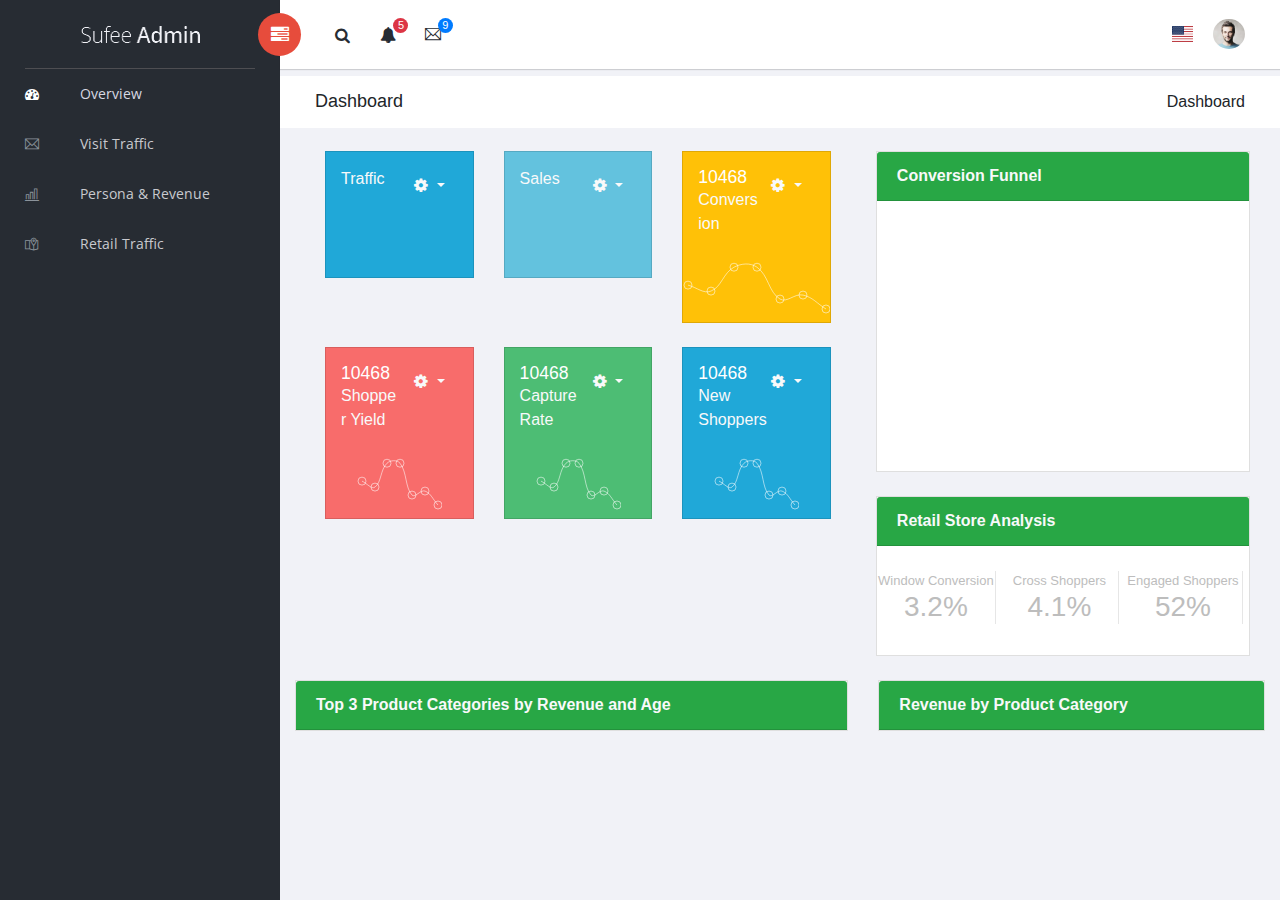
==== commit 6d95dde6: "update overview linecharts" ====
--- a/index.html
+++ b/index.html
@@ -27,16 +27,16 @@
 
     <!-- <script type="text/javascript" src="https://cdn.jsdelivr.net/html5shiv/3.7.3/html5shiv.min.js"></script> -->
 
+
 </head>
 <body>
 
-
         <!-- Left Panel -->
-
-    <aside id="left-panel" class="left-panel">
+        <!-- <div  id="sidebar-left"></div> -->
+     <aside id="left-panel" class="left-panel">
         <nav class="navbar navbar-expand-sm navbar-default">
-
             <div class="navbar-header">
+              <div  id="sidebar-left"></div>
                 <button class="navbar-toggler" type="button" data-toggle="collapse" data-target="#main-menu" aria-controls="main-menu" aria-expanded="false" aria-label="Toggle navigation">
                     <i class="fa fa-bars"></i>
                 </button>
@@ -45,20 +45,21 @@
             </div>
 
             <div id="main-menu" class="main-menu collapse navbar-collapse">
+              <!-- <div  id="sidebar-left"></div> -->
                 <ul class="nav navbar-nav">
                     <li class="active">
                         <a href="index.html"> <i class="menu-icon fa fa-dashboard"></i>Overview </a>
                     </li>
-                    <!-- <li>
-                        <a href="widgets.html"> <i class="menu-icon ti-email"></i>Visit Traffic </a>
-                    </li> -->
                     <li>
-                        <a href="persona-revenue.html"> <i class="menu-icon ti-email"></i>Persona & Revenue </a>
-                    </li>
-                    <!-- <li>
-                        <a href="widgets.html"> <i class="menu-icon ti-email"></i>Retail Traffic </a>
+                        <a href="visit-traffic.html"> <i class="menu-icon ti-email"></i>Visit Traffic </a>
                     </li>
                     <li>
+                        <a href="persona-revenue.html"> <i class="menu-icon ti-bar-chart"></i>Persona & Revenue </a>
+                    </li>
+                     <li>
+                        <a href="retail-traffic.html"> <i class="menu-icon ti-map-alt"></i>Retail Traffic </a>
+                    </li>
+                    <!--<li>
                         <a href="widgets.html"> <i class="menu-icon ti-email"></i>User Profile </a>
                     </li>
                     <li>
@@ -134,9 +135,11 @@
                         </ul>
                     </li> -->
                 </ul>
-            </div><!-- /.navbar-collapse -->
+            </div>
         </nav>
-    </aside><!-- /#left-panel -->
+    </aside>
+
+    <!-- /#left-panel -->
 
     <!-- Left Panel -->
 
@@ -297,6 +300,9 @@
                <div class="card text-white bg-flat-color-1">
                    <div class="card-body pb-0">
                        <div class="dropdown float-right">
+                         <h4 class="mb-0">
+                             <span  id='trafficPersent'></span>
+                         </h4>
                            <button class="btn bg-transparent dropdown-toggle theme-toggle text-light" type="button" id="dropdownMenuButton" data-toggle="dropdown">
                                <i class="fa fa-cog"></i>
                            </button>
@@ -309,7 +315,8 @@
                            </div>
                        </div>
                        <h4 class="mb-0">
-                           <span class="count">10468</span>
+                           <span class="count" id='trafficCount'></span>
+                           <!-- <span  id='trafficPersent'></span> -->
                        </h4>
                        <p class="text-light">Traffic</p>
 
@@ -324,6 +331,9 @@
                 <div class="card text-white bg-flat-color-2">
                     <div class="card-body pb-0">
                         <div class="dropdown float-right">
+                          <h4 class="mb-0">
+                              <span  id='salesPersent'></span>
+                          </h4>
                             <button class="btn bg-transparent dropdown-toggle theme-toggle text-light" type="button" id="dropdownMenuButton" data-toggle="dropdown">
                                 <i class="fa fa-cog"></i>
                             </button>
@@ -336,7 +346,7 @@
                             </div>
                         </div>
                         <h4 class="mb-0">
-                            <span class="count">10468</span>
+                            <span class="count" id='salesCount'></span>
                         </h4>
                         <p class="text-light">Sales</p>
 
@@ -464,22 +474,31 @@
                     <strong class="card-title text-light">Conversion Funnel</strong>
                 </div>
                 <div id="funnel" style="height: 30vh;"></div>
-                  <!-- <div class="Vector-map-js">
-                      <div id="vmap" class="vmap" style="height: 265px;"></div>
-                  </div> -->
               </div>
               <!-- /# card -->
-          </div>
-          <!-- <div class="col-md-5">
               <div class="card">
                   <div class="card-header bg-success">
                       <strong class="card-title text-light">Retail Store Analysis</strong>
                   </div>
-                  <div class="card-body">
-                      <p class="card-text">Some quick example text to build on the card title and make up the bulk of the card's content.</p>
+                  <div class="weather-category twt-category">
+                      <ul>
+                          <li class="active">
+                              Window Conversion
+                              <h3>3.2%</h3>
+
+                          </li>
+                          <li>
+                              Cross Shoppers
+                              <h3>4.1%</h3>
+                          </li>
+                          <li>
+                              Engaged Shoppers
+                              <h3>52%</h3>
+                          </li>
+                      </ul>
                   </div>
               </div>
-          </div> -->
+          </div>
 
           </div>
 
@@ -902,7 +921,8 @@
     <script src="assets/js/lib/chart-js/Chart.bundle.js"></script>
     <script src="assets/js/dashboard.js"></script>
     <!-- <script src="assets/js/widgets.js"></script> -->
-    <script src="assets/js/linewidgets.js"></script>
+    <!-- <script src="assets/js/linewidgets.js"></script> -->
+
     <script src="assets/js/lib/vector-map/jquery.vmap.js"></script>
     <script src="assets/js/lib/vector-map/jquery.vmap.min.js"></script>
     <script src="assets/js/lib/vector-map/jquery.vmap.sampledata.js"></script>
@@ -913,6 +933,7 @@
     <script src="https://code.highcharts.com/modules/funnel.js"></script>
     <script src="https://code.highcharts.com/modules/exporting.js"></script>
 
+    <script src="assets/js/overviewLineChart.js"></script>
     <script src="assets/js/funnel.js"></script>
     <script src="assets/js/top3Product.js"></script>
     <script src="assets/js/categoryRevenue.js"></script>
@@ -937,6 +958,7 @@
     </script> -->
     <script type="text/javascript">
     $(document).ready(function() {
+      //$('#sidebar-left').load('sidebar-left.html');
       //getPieData();
     });
     </script>
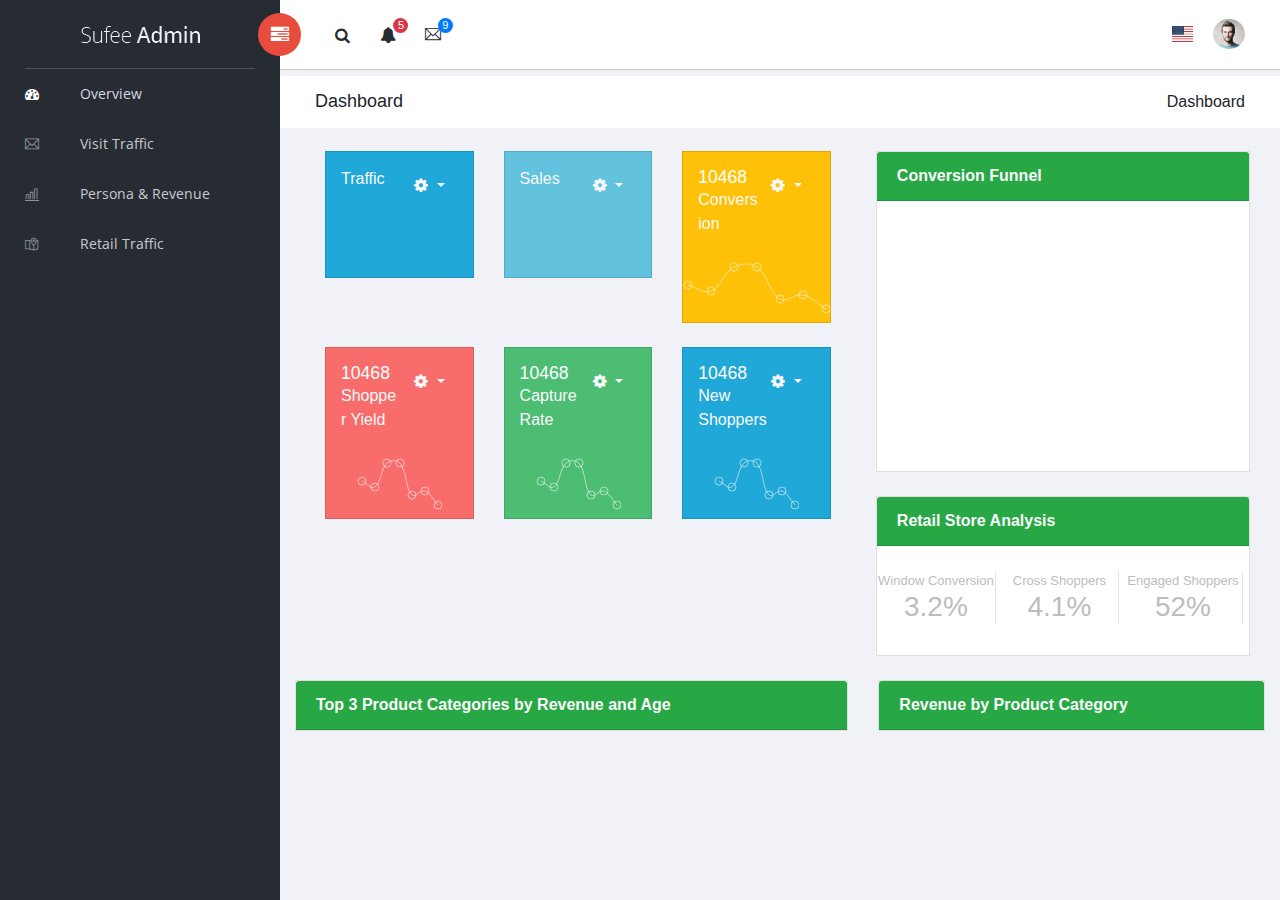
==== commit ce84bb23: "update age and top 3 bar chart" ====
--- a/index.html
+++ b/index.html
@@ -31,248 +31,21 @@
 </head>
 <body>
 
-        <!-- Left Panel -->
-        <!-- <div  id="sidebar-left"></div> -->
+    <!-- Left Panel -->
      <aside id="left-panel" class="left-panel">
         <nav class="navbar navbar-expand-sm navbar-default">
-            <div class="navbar-header">
-              <div  id="sidebar-left"></div>
-                <button class="navbar-toggler" type="button" data-toggle="collapse" data-target="#main-menu" aria-controls="main-menu" aria-expanded="false" aria-label="Toggle navigation">
-                    <i class="fa fa-bars"></i>
-                </button>
-                <a class="navbar-brand" href="./"><img src="images/logo.png" alt="Logo"></a>
-                <a class="navbar-brand hidden" href="./"><img src="images/logo2.png" alt="Logo"></a>
-            </div>
-
-            <div id="main-menu" class="main-menu collapse navbar-collapse">
-              <!-- <div  id="sidebar-left"></div> -->
-                <ul class="nav navbar-nav">
-                    <li class="active">
-                        <a href="index.html"> <i class="menu-icon fa fa-dashboard"></i>Overview </a>
-                    </li>
-                    <li>
-                        <a href="visit-traffic.html"> <i class="menu-icon ti-email"></i>Visit Traffic </a>
-                    </li>
-                    <li>
-                        <a href="persona-revenue.html"> <i class="menu-icon ti-bar-chart"></i>Persona & Revenue </a>
-                    </li>
-                     <li>
-                        <a href="retail-traffic.html"> <i class="menu-icon ti-map-alt"></i>Retail Traffic </a>
-                    </li>
-                    <!--<li>
-                        <a href="widgets.html"> <i class="menu-icon ti-email"></i>User Profile </a>
-                    </li>
-                    <li>
-                        <a href="widgets.html"> <i class="menu-icon ti-email"></i>CRM </a>
-                    </li> -->
-                    <!-- <<h3 class="menu-title">UI elements</h3>
-                    <li class="menu-item-has-children dropdown">
-                        <a href="#" class="dropdown-toggle" data-toggle="dropdown" aria-haspopup="true" aria-expanded="false"> <i class="menu-icon fa fa-laptop"></i>Components</a>
-                        <ul class="sub-menu children dropdown-menu">
-                            <li><i class="fa fa-puzzle-piece"></i><a href="ui-buttons.html">Buttons</a></li>
-                            <li><i class="fa fa-id-badge"></i><a href="ui-badges.html">Badges</a></li>
-                            <li><i class="fa fa-bars"></i><a href="ui-tabs.html">Tabs</a></li>
-                            <li><i class="fa fa-share-square-o"></i><a href="ui-social-buttons.html">Social Buttons</a></li>
-                            <li><i class="fa fa-id-card-o"></i><a href="ui-cards.html">Cards</a></li>
-                            <li><i class="fa fa-exclamation-triangle"></i><a href="ui-alerts.html">Alerts</a></li>
-                            <li><i class="fa fa-spinner"></i><a href="ui-progressbar.html">Progress Bars</a></li>
-                            <li><i class="fa fa-fire"></i><a href="ui-modals.html">Modals</a></li>
-                            <li><i class="fa fa-book"></i><a href="ui-switches.html">Switches</a></li>
-                            <li><i class="fa fa-th"></i><a href="ui-grids.html">Grids</a></li>
-                            <li><i class="fa fa-file-word-o"></i><a href="ui-typgraphy.html">Typography</a></li>
-                        </ul>
-                    </li>
-                    <li class="menu-item-has-children dropdown">
-                        <a href="#" class="dropdown-toggle" data-toggle="dropdown" aria-haspopup="true" aria-expanded="false"> <i class="menu-icon fa fa-table"></i>Tables</a>
-                        <ul class="sub-menu children dropdown-menu">
-                            <li><i class="fa fa-table"></i><a href="tables-basic.html">Basic Table</a></li>
-                            <li><i class="fa fa-table"></i><a href="tables-data.html">Data Table</a></li>
-                        </ul>
-                    </li>
-                    <li class="menu-item-has-children dropdown">
-                        <a href="#" class="dropdown-toggle" data-toggle="dropdown" aria-haspopup="true" aria-expanded="false"> <i class="menu-icon fa fa-th"></i>Forms</a>
-                        <ul class="sub-menu children dropdown-menu">
-                            <li><i class="menu-icon fa fa-th"></i><a href="forms-basic.html">Basic Form</a></li>
-                            <li><i class="menu-icon fa fa-th"></i><a href="forms-advanced.html">Advanced Form</a></li>
-                        </ul>
-                    </li>
-
-                    <h3 class="menu-title">Icons</h3>
-
-                    <li class="menu-item-has-children dropdown">
-                        <a href="#" class="dropdown-toggle" data-toggle="dropdown" aria-haspopup="true" aria-expanded="false"> <i class="menu-icon fa fa-tasks"></i>Icons</a>
-                        <ul class="sub-menu children dropdown-menu">
-                            <li><i class="menu-icon fa fa-fort-awesome"></i><a href="font-fontawesome.html">Font Awesome</a></li>
-                            <li><i class="menu-icon ti-themify-logo"></i><a href="font-themify.html">Themefy Icons</a></li>
-                        </ul>
-                    </li>
-                    <li>
-                        <a href="widgets.html"> <i class="menu-icon ti-email"></i>Widgets </a>
-                    </li>
-                    <li class="menu-item-has-children dropdown">
-                        <a href="#" class="dropdown-toggle" data-toggle="dropdown" aria-haspopup="true" aria-expanded="false"> <i class="menu-icon fa fa-bar-chart"></i>Charts</a>
-                        <ul class="sub-menu children dropdown-menu">
-                            <li><i class="menu-icon fa fa-line-chart"></i><a href="charts-chartjs.html">Chart JS</a></li>
-                            <li><i class="menu-icon fa fa-area-chart"></i><a href="charts-flot.html">Flot Chart</a></li>
-                            <li><i class="menu-icon fa fa-pie-chart"></i><a href="charts-peity.html">Peity Chart</a></li>
-                        </ul>
-                    </li>
-
-                    <li class="menu-item-has-children dropdown">
-                        <a href="#" class="dropdown-toggle" data-toggle="dropdown" aria-haspopup="true" aria-expanded="false"> <i class="menu-icon fa fa-area-chart"></i>Maps</a>
-                        <ul class="sub-menu children dropdown-menu">
-                            <li><i class="menu-icon fa fa-map-o"></i><a href="maps-gmap.html">Google Maps</a></li>
-                            <li><i class="menu-icon fa fa-street-view"></i><a href="maps-vector.html">Vector Maps</a></li>
-                        </ul>
-                    </li>
-                    <h3 class="menu-title">Extras</h3>
-                    <li class="menu-item-has-children dropdown">
-                        <a href="#" class="dropdown-toggle" data-toggle="dropdown" aria-haspopup="true" aria-expanded="false"> <i class="menu-icon fa fa-glass"></i>Pages</a>
-                        <ul class="sub-menu children dropdown-menu">
-                            <li><i class="menu-icon fa fa-sign-in"></i><a href="page-login.html">Login</a></li>
-                            <li><i class="menu-icon fa fa-sign-in"></i><a href="page-register.html">Register</a></li>
-                            <li><i class="menu-icon fa fa-paper-plane"></i><a href="pages-forget.html">Forget Pass</a></li>
-                        </ul>
-                    </li> -->
-                </ul>
-            </div>
+          <div  id="sidebar-left"></div>
         </nav>
     </aside>
-
-    <!-- /#left-panel -->
-
     <!-- Left Panel -->
 
     <!-- Right Panel -->
 
     <div id="right-panel" class="right-panel">
-
+        <div  id="sidebar-right"></div>
         <!-- Header-->
-        <header id="header" class="header">
-
-            <div class="header-menu">
-
-                <div class="col-sm-7">
-                    <a id="menuToggle" class="menutoggle pull-left"><i class="fa fa fa-tasks"></i></a>
-                    <div class="header-left">
-                        <button class="search-trigger"><i class="fa fa-search"></i></button>
-                        <div class="form-inline">
-                            <form class="search-form">
-                                <input class="form-control mr-sm-2" type="text" placeholder="Search ..." aria-label="Search">
-                                <button class="search-close" type="submit"><i class="fa fa-close"></i></button>
-                            </form>
-                        </div>
-
-                        <div class="dropdown for-notification">
-                          <button class="btn btn-secondary dropdown-toggle" type="button" id="notification" data-toggle="dropdown" aria-haspopup="true" aria-expanded="false">
-                            <i class="fa fa-bell"></i>
-                            <span class="count bg-danger">5</span>
-                          </button>
-                          <div class="dropdown-menu" aria-labelledby="notification">
-                            <p class="red">You have 3 Notification</p>
-                            <a class="dropdown-item media bg-flat-color-1" href="#">
-                                <i class="fa fa-check"></i>
-                                <p>Server #1 overloaded.</p>
-                            </a>
-                            <a class="dropdown-item media bg-flat-color-4" href="#">
-                                <i class="fa fa-info"></i>
-                                <p>Server #2 overloaded.</p>
-                            </a>
-                            <a class="dropdown-item media bg-flat-color-5" href="#">
-                                <i class="fa fa-warning"></i>
-                                <p>Server #3 overloaded.</p>
-                            </a>
-                          </div>
-                        </div>
-
-                        <div class="dropdown for-message">
-                          <button class="btn btn-secondary dropdown-toggle" type="button"
-                                id="message"
-                                data-toggle="dropdown" aria-haspopup="true" aria-expanded="false">
-                            <i class="ti-email"></i>
-                            <span class="count bg-primary">9</span>
-                          </button>
-                          <div class="dropdown-menu" aria-labelledby="message">
-                            <p class="red">You have 4 Mails</p>
-                            <a class="dropdown-item media bg-flat-color-1" href="#">
-                                <span class="photo media-left"><img alt="avatar" src="images/avatar/1.jpg"></span>
-                                <span class="message media-body">
-                                    <span class="name float-left">Jonathan Smith</span>
-                                    <span class="time float-right">Just now</span>
-                                        <p>Hello, this is an example msg</p>
-                                </span>
-                            </a>
-                            <a class="dropdown-item media bg-flat-color-4" href="#">
-                                <span class="photo media-left"><img alt="avatar" src="images/avatar/2.jpg"></span>
-                                <span class="message media-body">
-                                    <span class="name float-left">Jack Sanders</span>
-                                    <span class="time float-right">5 minutes ago</span>
-                                        <p>Lorem ipsum dolor sit amet, consectetur</p>
-                                </span>
-                            </a>
-                            <a class="dropdown-item media bg-flat-color-5" href="#">
-                                <span class="photo media-left"><img alt="avatar" src="images/avatar/3.jpg"></span>
-                                <span class="message media-body">
-                                    <span class="name float-left">Cheryl Wheeler</span>
-                                    <span class="time float-right">10 minutes ago</span>
-                                        <p>Hello, this is an example msg</p>
-                                </span>
-                            </a>
-                            <a class="dropdown-item media bg-flat-color-3" href="#">
-                                <span class="photo media-left"><img alt="avatar" src="images/avatar/4.jpg"></span>
-                                <span class="message media-body">
-                                    <span class="name float-left">Rachel Santos</span>
-                                    <span class="time float-right">15 minutes ago</span>
-                                        <p>Lorem ipsum dolor sit amet, consectetur</p>
-                                </span>
-                            </a>
-                          </div>
-                        </div>
-                    </div>
-                </div>
-
-                <div class="col-sm-5">
-                    <div class="user-area dropdown float-right">
-                        <a href="#" class="dropdown-toggle" data-toggle="dropdown" aria-haspopup="true" aria-expanded="false">
-                            <img class="user-avatar rounded-circle" src="images/admin.jpg" alt="User Avatar">
-                        </a>
-
-                        <div class="user-menu dropdown-menu">
-                                <a class="nav-link" href="#"><i class="fa fa- user"></i>My Profile</a>
-
-                                <a class="nav-link" href="#"><i class="fa fa- user"></i>Notifications <span class="count">13</span></a>
-
-                                <a class="nav-link" href="#"><i class="fa fa -cog"></i>Settings</a>
-
-                                <a class="nav-link" href="#"><i class="fa fa-power -off"></i>Logout</a>
-                        </div>
-                    </div>
-
-                    <div class="language-select dropdown" id="language-select">
-                        <a class="dropdown-toggle" href="#" data-toggle="dropdown"  id="language" aria-haspopup="true" aria-expanded="true">
-                            <i class="flag-icon flag-icon-us"></i>
-                        </a>
-                        <div class="dropdown-menu" aria-labelledby="language" >
-                            <div class="dropdown-item">
-                                <span class="flag-icon flag-icon-fr"></span>
-                            </div>
-                            <div class="dropdown-item">
-                                <i class="flag-icon flag-icon-es"></i>
-                            </div>
-                            <div class="dropdown-item">
-                                <i class="flag-icon flag-icon-us"></i>
-                            </div>
-                            <div class="dropdown-item">
-                                <i class="flag-icon flag-icon-it"></i>
-                            </div>
-                        </div>
-                    </div>
-
-                </div>
-            </div>
-
-        </header><!-- /header -->
         <!-- Header-->
+    <!-- Right Panel -->
 
         <div class="breadcrumbs">
             <div class="col-sm-4">
@@ -958,7 +731,8 @@
     </script> -->
     <script type="text/javascript">
     $(document).ready(function() {
-      //$('#sidebar-left').load('sidebar-left.html');
+      $('#sidebar-left').load('sidebar-left.html');
+      $('#sidebar-right').load('sidebar-right.html');
       //getPieData();
     });
     </script>
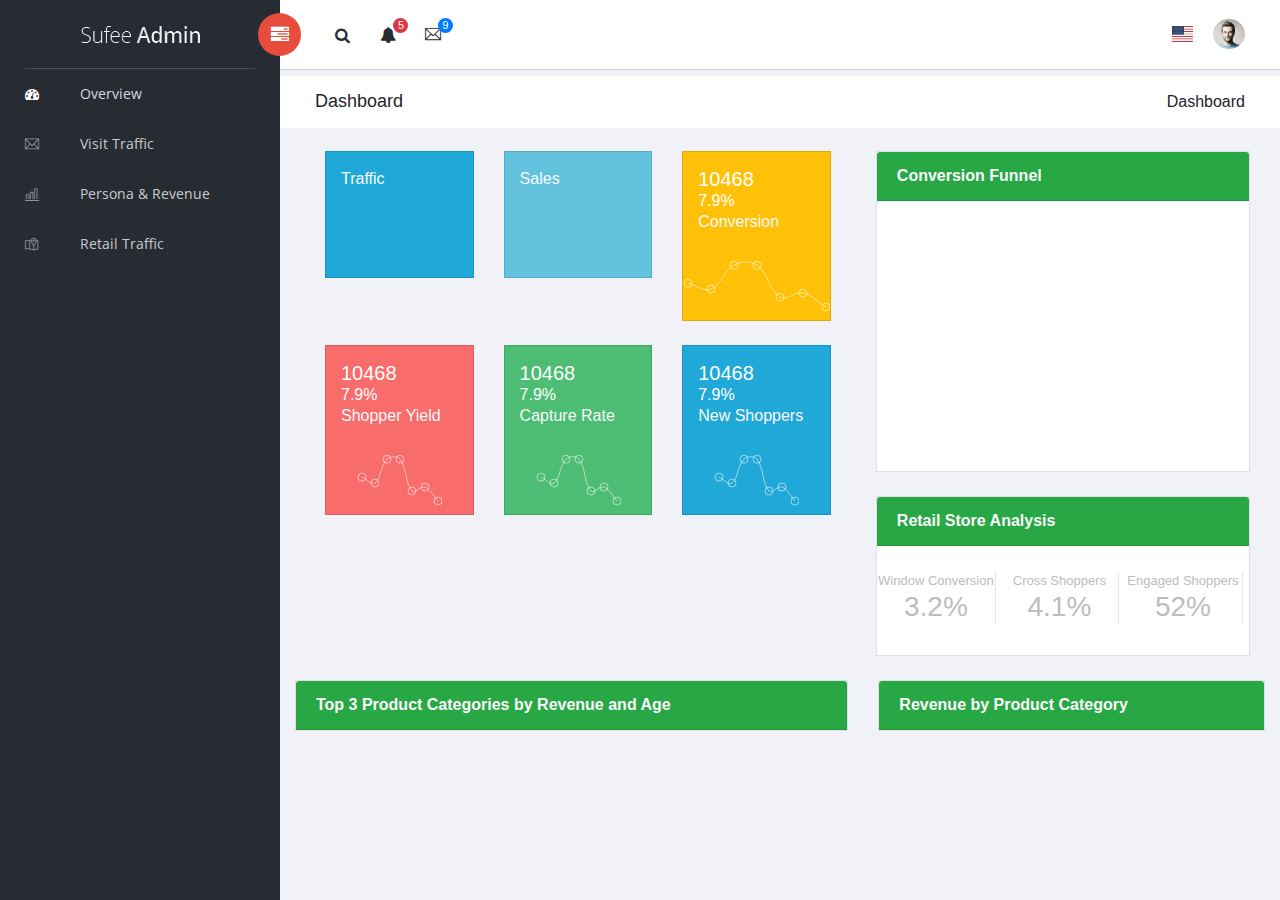
==== commit 7419e01f: "modify overview widge size bug" ====
--- a/index.html
+++ b/index.html
@@ -72,7 +72,7 @@
             <div class="col-sm-6 col-lg-4">
                <div class="card text-white bg-flat-color-1">
                    <div class="card-body pb-0">
-                       <div class="dropdown float-right">
+                       <!-- <div class="dropdown float-right">
                          <h4 class="mb-0">
                              <span  id='trafficPersent'></span>
                          </h4>
@@ -86,11 +86,14 @@
                                    <a class="dropdown-item" href="#">Something else here</a>
                                </div>
                            </div>
-                       </div>
-                       <h4 class="mb-0">
+                       </div> -->
+                       <h5 class="mb-0">
                            <span class="count" id='trafficCount'></span>
                            <!-- <span  id='trafficPersent'></span> -->
-                       </h4>
+                       </h5>
+                       <h6 class="mb-0">
+                           <span  id='trafficPersent'></span>
+                       </h6>
                        <p class="text-light">Traffic</p>
 
                        <div class="chart-wrapper px-0" style="height:70px;" height="70"/>
@@ -103,7 +106,7 @@
             <div class="col-sm-6 col-lg-4">
                 <div class="card text-white bg-flat-color-2">
                     <div class="card-body pb-0">
-                        <div class="dropdown float-right">
+                        <!-- <div class="dropdown float-right">
                           <h4 class="mb-0">
                               <span  id='salesPersent'></span>
                           </h4>
@@ -117,10 +120,13 @@
                                     <a class="dropdown-item" href="#">Something else here</a>
                                 </div>
                             </div>
-                        </div>
-                        <h4 class="mb-0">
+                        </div> -->
+                        <h5 class="mb-0">
                             <span class="count" id='salesCount'></span>
-                        </h4>
+                        </h5>
+                        <h6 class="mb-0">
+                            <span  id='salesPersent'></span>
+                        </h6>
                         <p class="text-light">Sales</p>
 
                         <div class="chart-wrapper px-0" style="height:70px;" height="70"/>
@@ -133,21 +139,24 @@
             <div class="col-sm-6 col-lg-4">
                 <div class="card text-white bg-flat-color-3">
                     <div class="card-body pb-0">
-                        <div class="dropdown float-right">
-                            <button class="btn bg-transparent dropdown-toggle theme-toggle text-light" type="button" id="dropdownMenuButton" data-toggle="dropdown">
-                                <i class="fa fa-cog"></i>
-                            </button>
-                            <div class="dropdown-menu" aria-labelledby="dropdownMenuButton">
-                                <div class="dropdown-menu-content">
-                                    <a class="dropdown-item" href="#">Action</a>
-                                    <a class="dropdown-item" href="#">Another action</a>
-                                    <a class="dropdown-item" href="#">Something else here</a>
-                                </div>
-                            </div>
-                        </div>
-                        <h4 class="mb-0">
+                        <!-- <div class="dropdown float-right">
+                            <button class="btn bg-transparent dropdown-toggle theme-toggle text-light" type="button" id="dropdownMenuButton" data-toggle="dropdown">
+                                <i class="fa fa-cog"></i>
+                            </button>
+                            <div class="dropdown-menu" aria-labelledby="dropdownMenuButton">
+                                <div class="dropdown-menu-content">
+                                    <a class="dropdown-item" href="#">Action</a>
+                                    <a class="dropdown-item" href="#">Another action</a>
+                                    <a class="dropdown-item" href="#">Something else here</a>
+                                </div>
+                            </div>
+                        </div> -->
+                        <h5 class="mb-0">
                             <span class="count">10468</span>
-                        </h4>
+                        </h5>
+                        <h6 class="mb-0">
+                            <span  >7.9%</span>
+                        </h6>
                         <p class="text-light">Conversion</p>
 
                     </div>
@@ -160,21 +169,24 @@
             <div class="col-sm-6 col-lg-4">
                 <div class="card text-white bg-flat-color-4">
                     <div class="card-body pb-0">
-                        <div class="dropdown float-right">
-                            <button class="btn bg-transparent dropdown-toggle theme-toggle text-light" type="button" id="dropdownMenuButton" data-toggle="dropdown">
-                                <i class="fa fa-cog"></i>
-                            </button>
-                            <div class="dropdown-menu" aria-labelledby="dropdownMenuButton">
-                                <div class="dropdown-menu-content">
-                                    <a class="dropdown-item" href="#">Action</a>
-                                    <a class="dropdown-item" href="#">Another action</a>
-                                    <a class="dropdown-item" href="#">Something else here</a>
-                                </div>
-                            </div>
-                        </div>
-                        <h4 class="mb-0">
+                        <!-- <div class="dropdown float-right">
+                            <button class="btn bg-transparent dropdown-toggle theme-toggle text-light" type="button" id="dropdownMenuButton" data-toggle="dropdown">
+                                <i class="fa fa-cog"></i>
+                            </button>
+                            <div class="dropdown-menu" aria-labelledby="dropdownMenuButton">
+                                <div class="dropdown-menu-content">
+                                    <a class="dropdown-item" href="#">Action</a>
+                                    <a class="dropdown-item" href="#">Another action</a>
+                                    <a class="dropdown-item" href="#">Something else here</a>
+                                </div>
+                            </div>
+                        </div> -->
+                        <h5 class="mb-0">
                             <span class="count">10468</span>
-                        </h4>
+                        </h5>
+                        <h6 class="mb-0">
+                            <span  >7.9%</span>
+                        </h6>
                         <p class="text-light">Shopper Yield</p>
 
                         <div class="chart-wrapper px-3" style="height:70px;" height="70"/>
@@ -187,21 +199,24 @@
             <div class="col-sm-6 col-lg-4">
                 <div class="card text-white bg-flat-color-5">
                     <div class="card-body pb-0">
-                        <div class="dropdown float-right">
-                            <button class="btn bg-transparent dropdown-toggle theme-toggle text-light" type="button" id="dropdownMenuButton" data-toggle="dropdown">
-                                <i class="fa fa-cog"></i>
-                            </button>
-                            <div class="dropdown-menu" aria-labelledby="dropdownMenuButton">
-                                <div class="dropdown-menu-content">
-                                    <a class="dropdown-item" href="#">Action</a>
-                                    <a class="dropdown-item" href="#">Another action</a>
-                                    <a class="dropdown-item" href="#">Something else here</a>
-                                </div>
-                            </div>
-                        </div>
-                        <h4 class="mb-0">
+                        <!-- <div class="dropdown float-right">
+                            <button class="btn bg-transparent dropdown-toggle theme-toggle text-light" type="button" id="dropdownMenuButton" data-toggle="dropdown">
+                                <i class="fa fa-cog"></i>
+                            </button>
+                            <div class="dropdown-menu" aria-labelledby="dropdownMenuButton">
+                                <div class="dropdown-menu-content">
+                                    <a class="dropdown-item" href="#">Action</a>
+                                    <a class="dropdown-item" href="#">Another action</a>
+                                    <a class="dropdown-item" href="#">Something else here</a>
+                                </div>
+                            </div>
+                        </div> -->
+                        <h5 class="mb-0">
                             <span class="count">10468</span>
-                        </h4>
+                        </h5>
+                        <h6 class="mb-0">
+                            <span  >7.9%</span>
+                        </h6>
                         <p class="text-light">Capture Rate</p>
 
                         <div class="chart-wrapper px-3" style="height:70px;" height="70"/>
@@ -214,21 +229,24 @@
             <div class="col-sm-6 col-lg-4">
                 <div class="card text-white bg-flat-color-1">
                     <div class="card-body pb-0">
-                        <div class="dropdown float-right">
-                            <button class="btn bg-transparent dropdown-toggle theme-toggle text-light" type="button" id="dropdownMenuButton" data-toggle="dropdown">
-                                <i class="fa fa-cog"></i>
-                            </button>
-                            <div class="dropdown-menu" aria-labelledby="dropdownMenuButton">
-                                <div class="dropdown-menu-content">
-                                    <a class="dropdown-item" href="#">Action</a>
-                                    <a class="dropdown-item" href="#">Another action</a>
-                                    <a class="dropdown-item" href="#">Something else here</a>
-                                </div>
-                            </div>
-                        </div>
-                        <h4 class="mb-0">
+                        <!-- <div class="dropdown float-right">
+                            <button class="btn bg-transparent dropdown-toggle theme-toggle text-light" type="button" id="dropdownMenuButton" data-toggle="dropdown">
+                                <i class="fa fa-cog"></i>
+                            </button>
+                            <div class="dropdown-menu" aria-labelledby="dropdownMenuButton">
+                                <div class="dropdown-menu-content">
+                                    <a class="dropdown-item" href="#">Action</a>
+                                    <a class="dropdown-item" href="#">Another action</a>
+                                    <a class="dropdown-item" href="#">Something else here</a>
+                                </div>
+                            </div>
+                        </div> -->
+                        <h5 class="mb-0">
                             <span class="count">10468</span>
-                        </h4>
+                        </h5>
+                        <h6 class="mb-0">
+                            <span  >7.9%</span>
+                        </h6>
                         <p class="text-light">New Shoppers</p>
 
                         <div class="chart-wrapper px-3" style="height:70px;" height="70"/>
